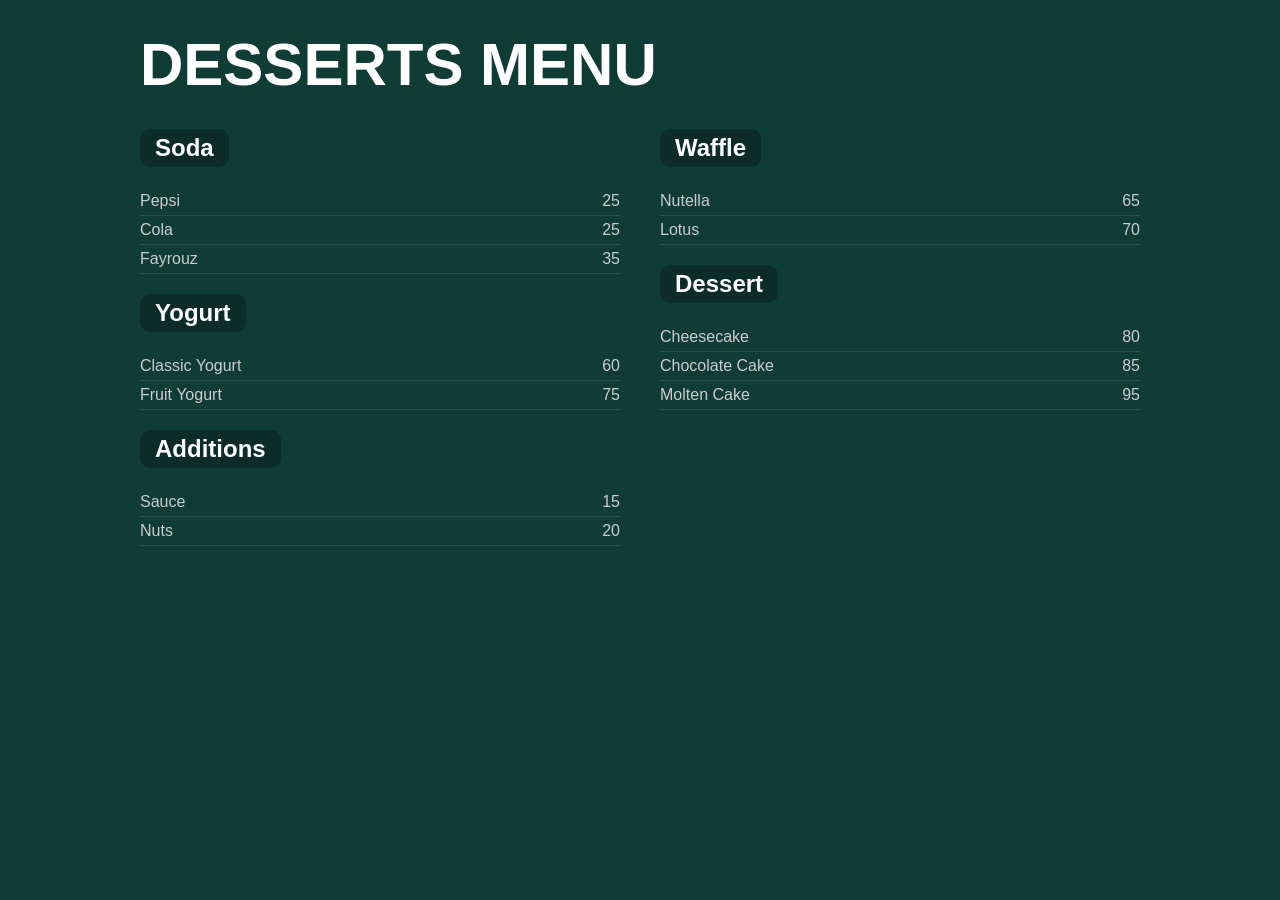
==== index.html @ 3be4da0e "Update index.html with dessert menu and styles" ====
<!DOCTYPE html>
<html lang="ar">
<head>
<meta charset="UTF-8">
<meta name="viewport" content="width=device-width, initial-scale=1.0">
<title>Dessert Menu</title>

<style>
body{
  margin:0;
  font-family: 'Segoe UI', sans-serif;
  background:#0f3d36;
  color:#fff;
}

.container{
  max-width:1000px;
  margin:auto;
  padding:20px;
}

h1{
  font-size:60px;
  margin:10px 0;
}

h2{
  background:#0b2c27;
  display:inline-block;
  padding:5px 15px;
  border-radius:10px;
  margin-top:20px;
}

.menu{
  display:flex;
  gap:40px;
}

.column{
  flex:1;
}

.item{
  display:flex;
  justify-content:space-between;
  padding:5px 0;
  border-bottom:1px solid rgba(255,255,255,0.1);
}

.item span{
  color:#ccc;
}

.price{
  color:#fff;
}

@media(max-width:768px){
  .menu{
    flex-direction:column;
  }

  h1{
    font-size:40px;
  }
}
</style>
</head>

<body>

<div class="container">

<h1>DESSERTS MENU</h1>

<div class="menu">

<!-- LEFT -->
<div class="column">

<h2>Soda</h2>
<div class="item"><span>Pepsi</span><span class="price">25</span></div>
<div class="item"><span>Cola</span><span class="price">25</span></div>
<div class="item"><span>Fayrouz</span><span class="price">35</span></div>

<h2>Yogurt</h2>
<div class="item"><span>Classic Yogurt</span><span class="price">60</span></div>
<div class="item"><span>Fruit Yogurt</span><span class="price">75</span></div>

<h2>Additions</h2>
<div class="item"><span>Sauce</span><span class="price">15</span></div>
<div class="item"><span>Nuts</span><span class="price">20</span></div>

</div>

<!-- RIGHT -->
<div class="column">

<h2>Waffle</h2>
<div class="item"><span>Nutella</span><span class="price">65</span></div>
<div class="item"><span>Lotus</span><span class="price">70</span></div>

<h2>Dessert</h2>
<div class="item"><span>Cheesecake</span><span class="price">80</span></div>
<div class="item"><span>Chocolate Cake</span><span class="price">85</span></div>
<div class="item"><span>Molten Cake</span><span class="price">95</span></div>

</div>

</div>

</div>

</body>
</html>
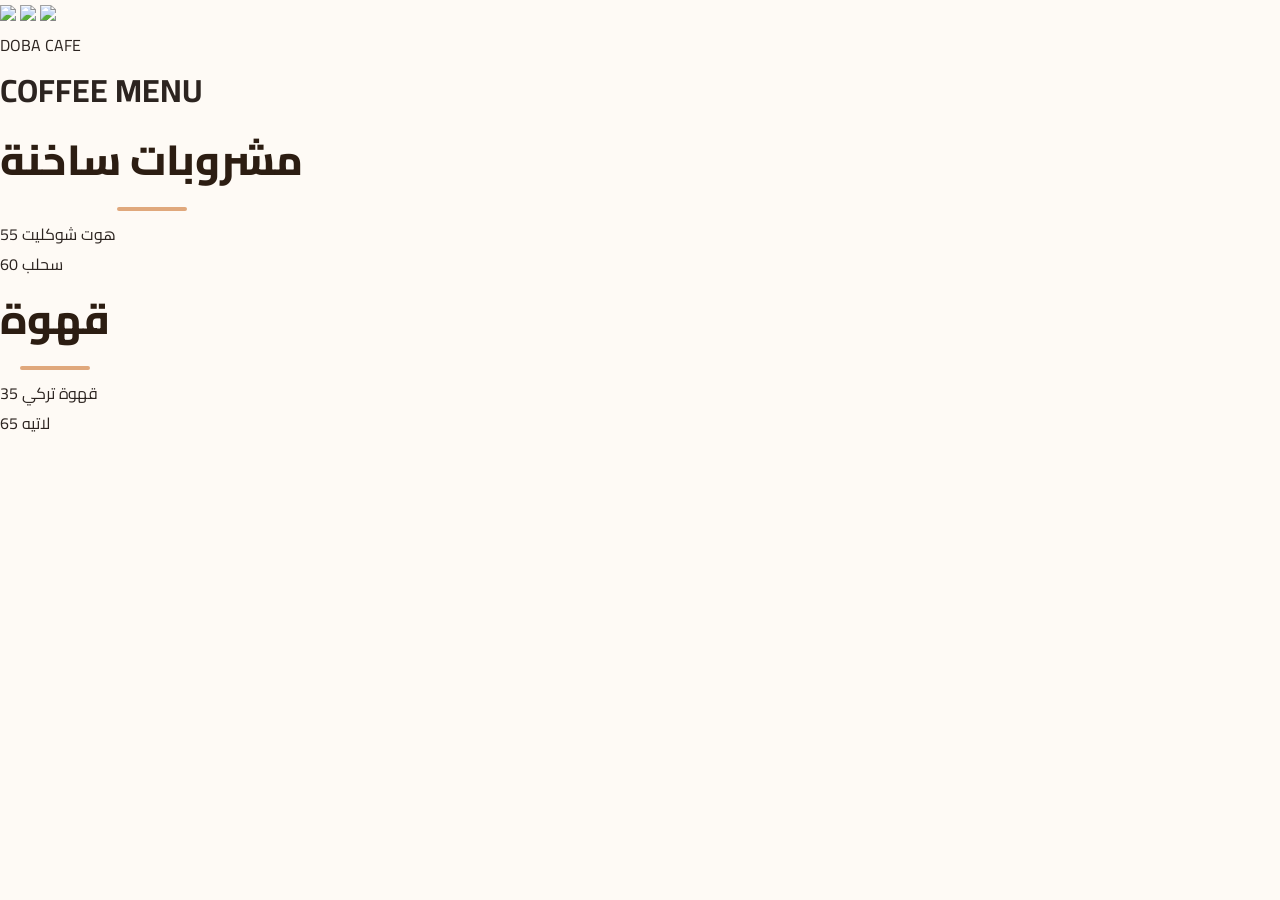
==== commit a4921ce4: "Update dessert menu to coffee menu Replaced the dessert menu with a coffee menu and updated styles." ====
--- a/index.html
+++ b/index.html
@@ -3,108 +3,53 @@
 <head>
 <meta charset="UTF-8">
 <meta name="viewport" content="width=device-width, initial-scale=1.0">
-<title>Dessert Menu</title>
-
-<style>
-body{
-  margin:0;
-  font-family: 'Segoe UI', sans-serif;
-  background:#0f3d36;
-  color:#fff;
-}
-
-.container{
-  max-width:1000px;
-  margin:auto;
-  padding:20px;
-}
-
-h1{
-  font-size:60px;
-  margin:10px 0;
-}
-
-h2{
-  background:#0b2c27;
-  display:inline-block;
-  padding:5px 15px;
-  border-radius:10px;
-  margin-top:20px;
-}
-
-.menu{
-  display:flex;
-  gap:40px;
-}
-
-.column{
-  flex:1;
-}
-
-.item{
-  display:flex;
-  justify-content:space-between;
-  padding:5px 0;
-  border-bottom:1px solid rgba(255,255,255,0.1);
-}
-
-.item span{
-  color:#ccc;
-}
-
-.price{
-  color:#fff;
-}
-
-@media(max-width:768px){
-  .menu{
-    flex-direction:column;
-  }
-
-  h1{
-    font-size:40px;
-  }
-}
-</style>
+<title>DOBA CAFE</title>
+<link rel="stylesheet" href="style.css">
+<link href="https://fonts.googleapis.com/css2?family=Cairo:wght@300;700&display=swap" rel="stylesheet">
 </head>
 
 <body>
 
 <div class="container">
 
-<h1>DESSERTS MENU</h1>
+<img src="assets/cup.svg" class="bg cup">
+<img src="assets/beans.svg" class="bg beans">
+<img src="assets/smoke.svg" class="bg smoke">
+
+<div class="title">
+<span>DOBA CAFE</span>
+<h1>COFFEE MENU</h1>
+</div>
 
 <div class="menu">
 
-<!-- LEFT -->
 <div class="column">
+<div class="section-title">مشروبات ساخنة</div>
 
-<h2>Soda</h2>
-<div class="item"><span>Pepsi</span><span class="price">25</span></div>
-<div class="item"><span>Cola</span><span class="price">25</span></div>
-<div class="item"><span>Fayrouz</span><span class="price">35</span></div>
+<div class="item">
+<span>هوت شوكليت</span>
+<span>55</span>
+</div>
 
-<h2>Yogurt</h2>
-<div class="item"><span>Classic Yogurt</span><span class="price">60</span></div>
-<div class="item"><span>Fruit Yogurt</span><span class="price">75</span></div>
-
-<h2>Additions</h2>
-<div class="item"><span>Sauce</span><span class="price">15</span></div>
-<div class="item"><span>Nuts</span><span class="price">20</span></div>
+<div class="item">
+<span>سحلب</span>
+<span>60</span>
+</div>
 
 </div>
 
-<!-- RIGHT -->
 <div class="column">
+<div class="section-title">قهوة</div>
 
-<h2>Waffle</h2>
-<div class="item"><span>Nutella</span><span class="price">65</span></div>
-<div class="item"><span>Lotus</span><span class="price">70</span></div>
+<div class="item">
+<span>قهوة تركي</span>
+<span>35</span>
+</div>
 
-<h2>Dessert</h2>
-<div class="item"><span>Cheesecake</span><span class="price">80</span></div>
-<div class="item"><span>Chocolate Cake</span><span class="price">85</span></div>
-<div class="item"><span>Molten Cake</span><span class="price">95</span></div>
+<div class="item">
+<span>لاتيه</span>
+<span>65</span>
+</div>
 
 </div>
 
@@ -112,5 +57,6 @@
 
 </div>
 
+<script src="script.js"></script>
 </body>
 </html>
--- a/style.css
+++ b/style.css
@@ -0,0 +1,293 @@
+* {
+    margin: 0;
+    padding: 0;
+    box-sizing: border-box;
+}
+
+body {
+    font-family: 'Cairo', sans-serif;
+    background-color: #fefaf5;
+    color: #2c2420;
+    scroll-behavior: smooth;
+}
+
+::-webkit-scrollbar {
+    width: 8px;
+}
+::-webkit-scrollbar-track {
+    background: #f1e6dc;
+}
+::-webkit-scrollbar-thumb {
+    background: #c7a17a;
+    border-radius: 10px;
+}
+
+.navbar {
+    display: flex;
+    justify-content: space-between;
+    align-items: center;
+    padding: 20px 5%;
+    background: rgba(255, 251, 245, 0.95);
+    backdrop-filter: blur(8px);
+    position: sticky;
+    top: 0;
+    z-index: 1000;
+    box-shadow: 0 4px 20px rgba(0,0,0,0.03);
+    border-bottom: 1px solid #f0e2d4;
+}
+
+.logo {
+    font-size: 28px;
+    font-weight: 800;
+    background: linear-gradient(135deg, #b87c4f, #e0a87c);
+    background-clip: text;
+    -webkit-background-clip: text;
+    color: transparent;
+}
+.logo span {
+    font-size: 32px;
+    color: #b87c4f;
+    background: none;
+}
+
+.nav-links {
+    display: flex;
+    gap: 30px;
+    list-style: none;
+}
+.nav-links a {
+    text-decoration: none;
+    font-weight: 600;
+    color: #3e2c21;
+    transition: 0.3s;
+    font-size: 18px;
+}
+.nav-links a:hover {
+    color: #b87c4f;
+    transform: translateY(-2px);
+}
+
+.menu-icon {
+    display: none;
+    font-size: 28px;
+    cursor: pointer;
+    color: #5c3f2b;
+}
+
+.btn {
+    display: inline-block;
+    background: #b87c4f;
+    color: white;
+    padding: 12px 32px;
+    border-radius: 40px;
+    text-decoration: none;
+    font-weight: 700;
+    transition: 0.3s;
+    border: none;
+    cursor: pointer;
+    box-shadow: 0 5px 12px rgba(184,124,79,0.3);
+}
+.btn:hover {
+    background: #9b623b;
+    transform: scale(1.02);
+}
+
+.hero {
+    min-height: 90vh;
+    background: linear-gradient(100deg, #fcf5ed 0%, #f9efdf 100%);
+    display: flex;
+    align-items: center;
+    justify-content: space-between;
+    flex-wrap: wrap;
+    padding: 40px 8%;
+    gap: 40px;
+}
+.hero-content {
+    flex: 1;
+    min-width: 280px;
+}
+.hero-content h1 {
+    font-size: 54px;
+    font-weight: 800;
+    line-height: 1.2;
+    background: linear-gradient(145deg, #4f2f1c, #b87c4f);
+    background-clip: text;
+    -webkit-background-clip: text;
+    color: transparent;
+}
+.hero-content p {
+    font-size: 20px;
+    margin: 20px 0;
+    color: #5f4a38;
+    font-weight: 400;
+}
+.hero-img {
+    flex: 1;
+    min-width: 280px;
+    text-align: center;
+}
+.hero-img img {
+    max-width: 100%;
+    border-radius: 48px;
+    box-shadow: 0 35px 50px -20px rgba(0,0,0,0.2);
+    transition: 0.4s;
+}
+.hero-img img:hover {
+    transform: scale(1.02);
+}
+
+.section {
+    padding: 90px 8%;
+    text-align: center;
+}
+.section-title {
+    font-size: 42px;
+    font-weight: 800;
+    margin-bottom: 20px;
+    color: #2c1d12;
+    position: relative;
+    display: inline-block;
+}
+.section-title:after {
+    content: '';
+    width: 70px;
+    height: 4px;
+    background: #e0a87c;
+    position: absolute;
+    bottom: -12px;
+    left: 50%;
+    transform: translateX(-50%);
+    border-radius: 4px;
+}
+.section-sub {
+    color: #8b694c;
+    max-width: 650px;
+    margin: 20px auto 50px;
+    font-size: 18px;
+}
+
+.gallery {
+    display: grid;
+    grid-template-columns: repeat(auto-fit, minmax(260px, 1fr));
+    gap: 25px;
+    margin-top: 30px;
+}
+.gallery-item {
+    border-radius: 32px;
+    overflow: hidden;
+    height: 280px;
+    box-shadow: 0 15px 25px rgba(0,0,0,0.1);
+    transition: 0.3s;
+}
+.gallery-item img {
+    width: 100%;
+    height: 100%;
+    object-fit: cover;
+    transition: 0.5s;
+}
+.gallery-item:hover img {
+    transform: scale(1.08);
+}
+
+.contact-flex {
+    display: flex;
+    flex-wrap: wrap;
+    gap: 50px;
+    justify-content: space-between;
+    background: #fff7f0;
+    border-radius: 60px;
+    padding: 50px;
+    margin-top: 30px;
+}
+.contact-info {
+    flex: 1;
+    text-align: right;
+}
+.contact-info i {
+    font-size: 26px;
+    color: #b87c4f;
+    margin-left: 15px;
+}
+.contact-info p {
+    margin: 25px 0;
+    font-size: 18px;
+    display: flex;
+    align-items: center;
+    justify-content: flex-end;
+}
+.contact-form {
+    flex: 1;
+}
+.contact-form input, .contact-form textarea {
+    width: 100%;
+    padding: 14px 20px;
+    margin-bottom: 18px;
+    border: 1px solid #e9dacf;
+    border-radius: 50px;
+    font-family: 'Cairo', sans-serif;
+    background: white;
+    transition: 0.2s;
+}
+.contact-form textarea {
+    border-radius: 28px;
+    resize: vertical;
+}
+.contact-form input:focus, .contact-form textarea:focus {
+    outline: none;
+    border-color: #b87c4f;
+    box-shadow: 0 0 0 3px rgba(184,124,79,0.2);
+}
+
+footer {
+    background: #1f160f;
+    color: #e4cfbc;
+    text-align: center;
+    padding: 35px;
+    margin-top: 40px;
+}
+.social-icons a {
+    color: #e4cfbc;
+    margin: 0 12px;
+    font-size: 26px;
+    transition: 0.2s;
+    display: inline-block;
+}
+.social-icons a:hover {
+    color: #e0a87c;
+    transform: translateY(-5px);
+}
+
+@media (max-width: 800px) {
+    .navbar {
+        padding: 15px 5%;
+    }
+    .nav-links {
+        position: fixed;
+        top: 70px;
+        right: -100%;
+        flex-direction: column;
+        background: #fffaf3;
+        width: 70%;
+        height: calc(100vh - 70px);
+        padding: 40px 30px;
+        transition: 0.3s;
+        box-shadow: -5px 0 20px rgba(0,0,0,0.08);
+        gap: 30px;
+        border-radius: 30px 0 0 30px;
+    }
+    .nav-links.active {
+        right: 0;
+    }
+    .menu-icon {
+        display: block;
+    }
+    .hero-content h1 {
+        font-size: 42px;
+    }
+    .section-title {
+        font-size: 34px;
+    }
+    .contact-flex {
+        padding: 30px;
+    }
+}
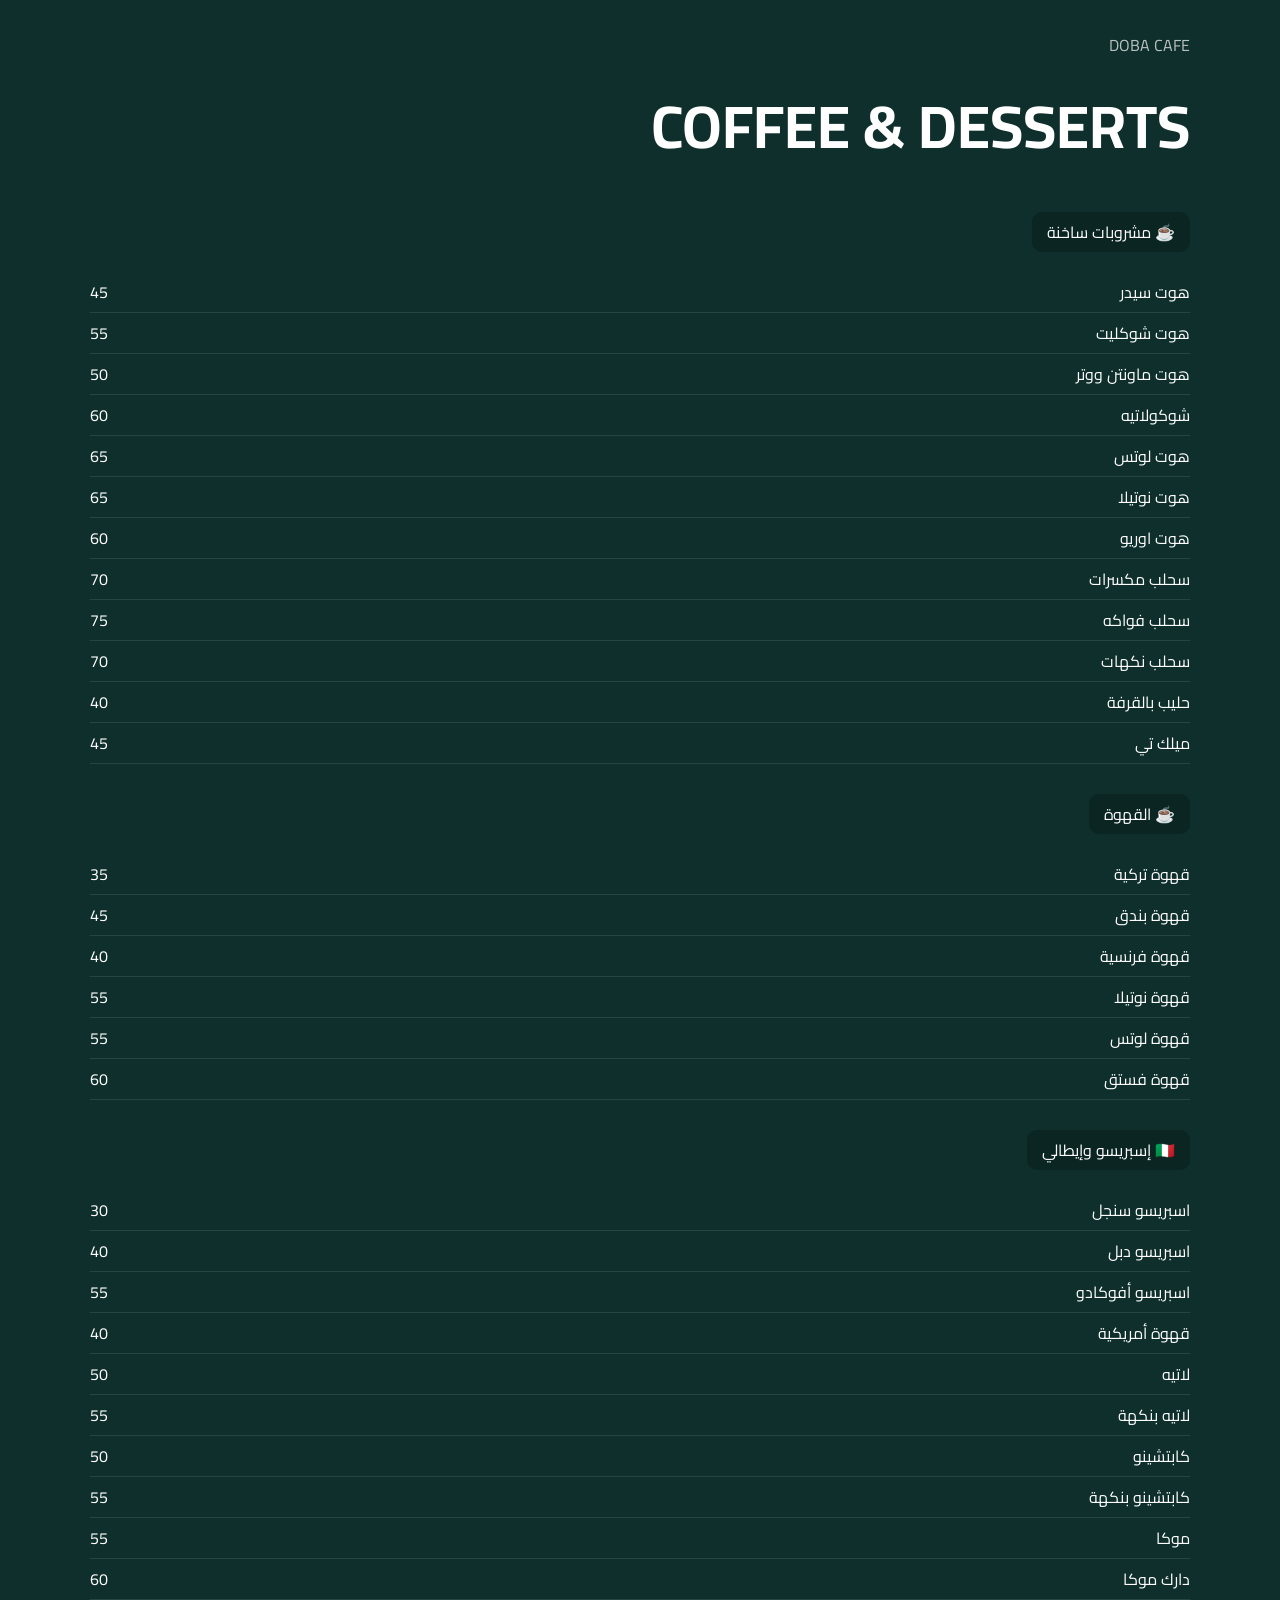
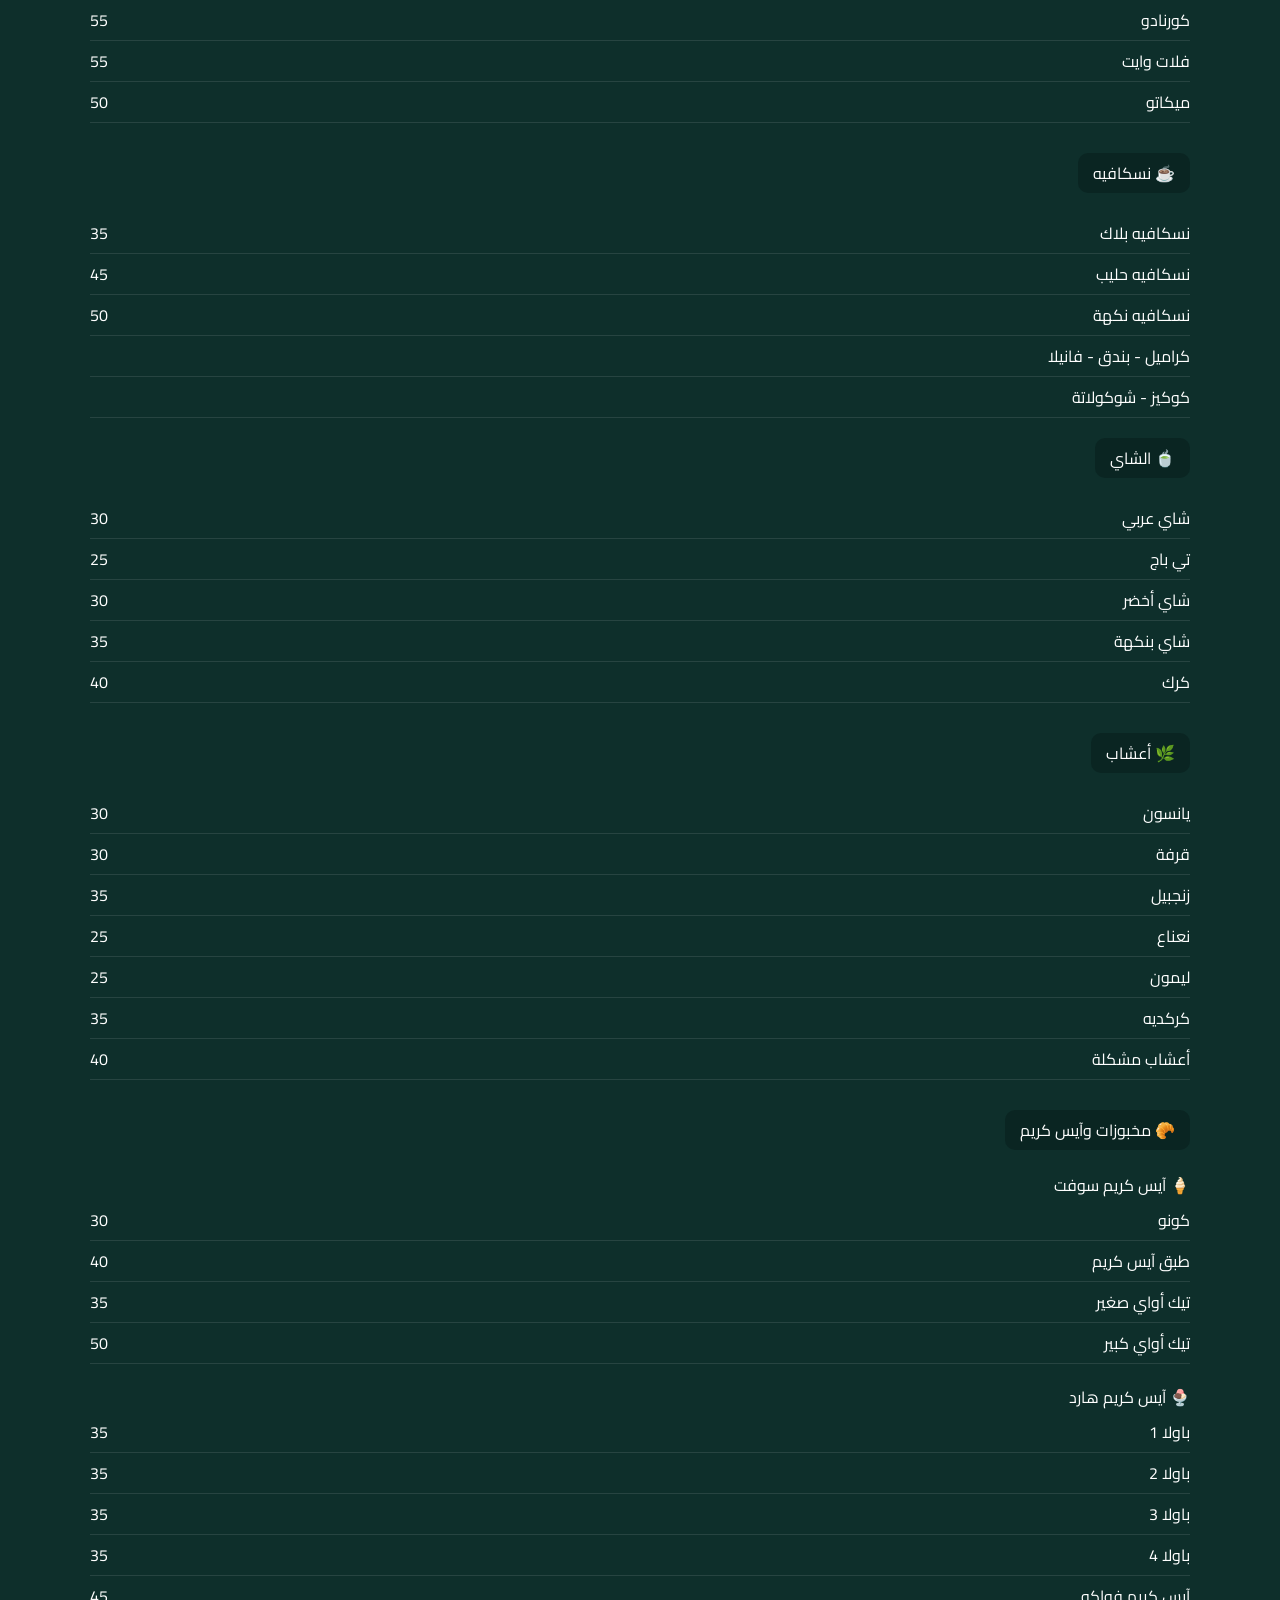
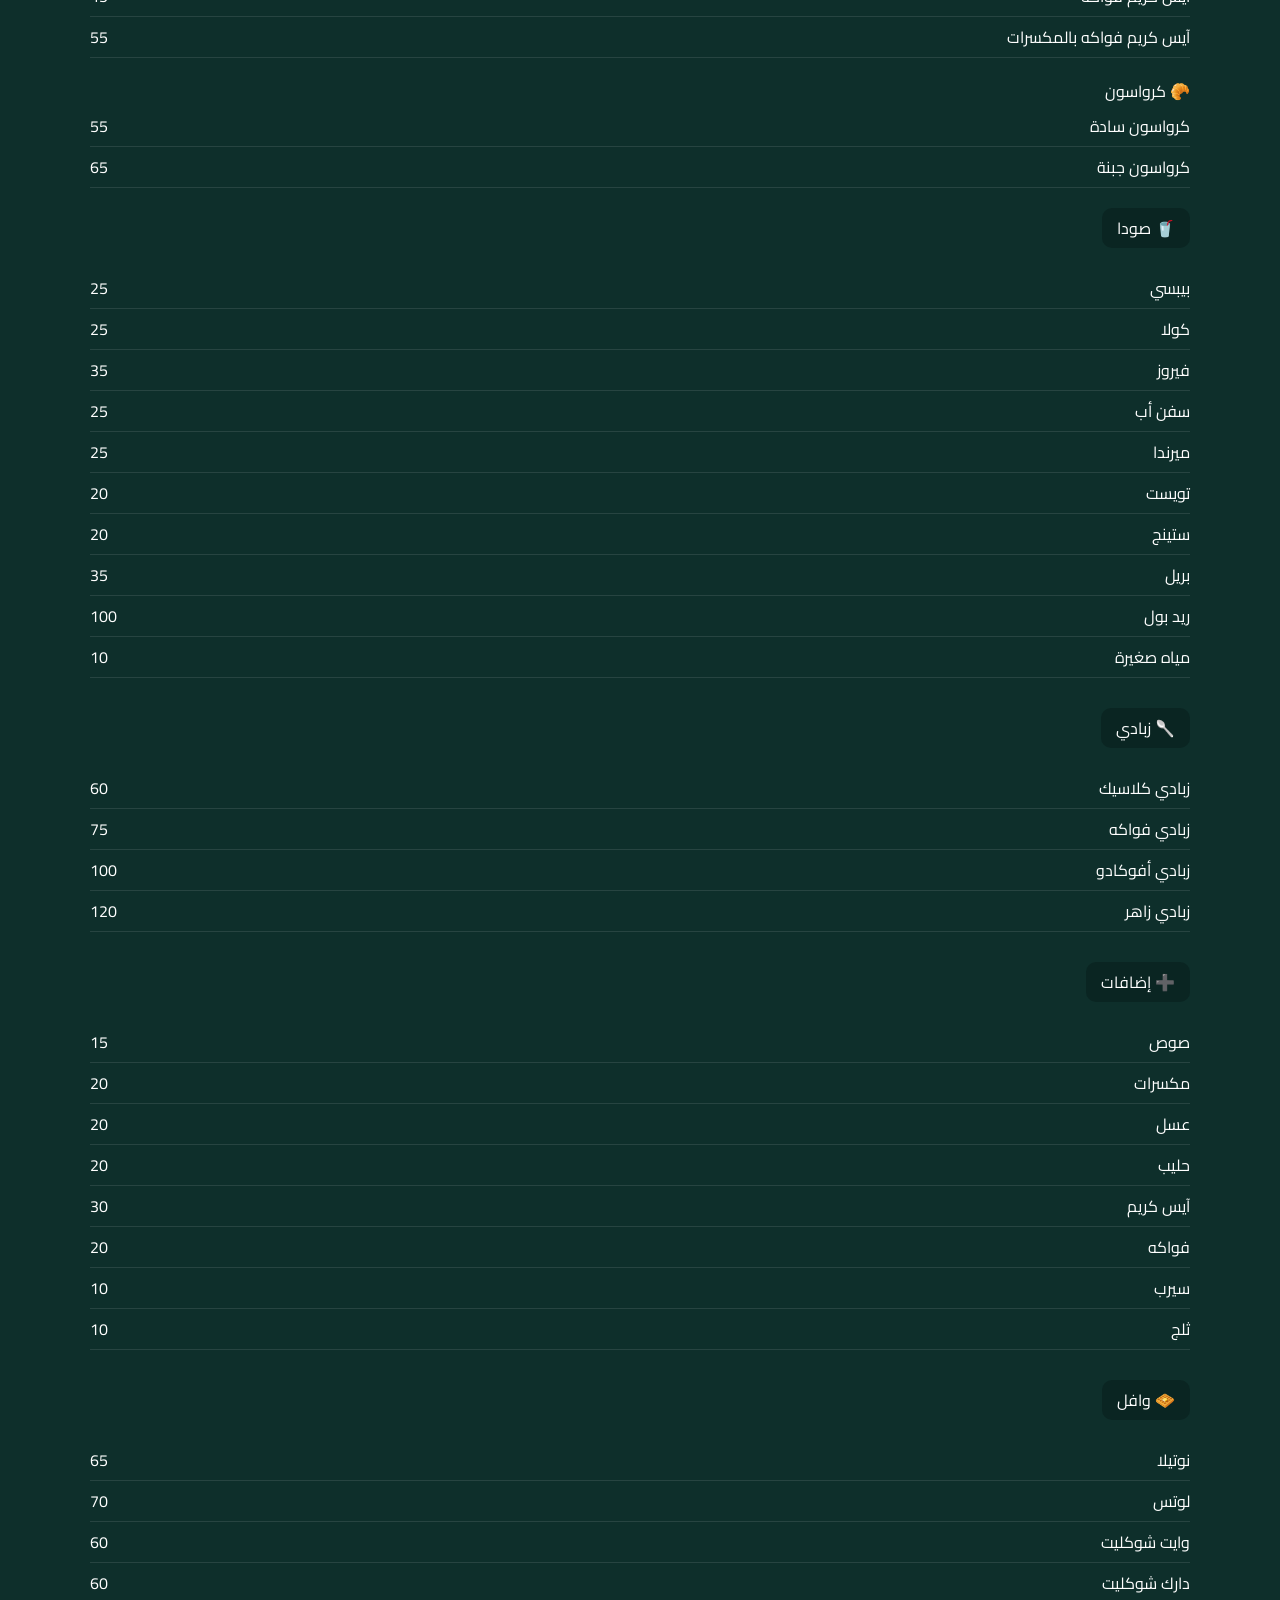
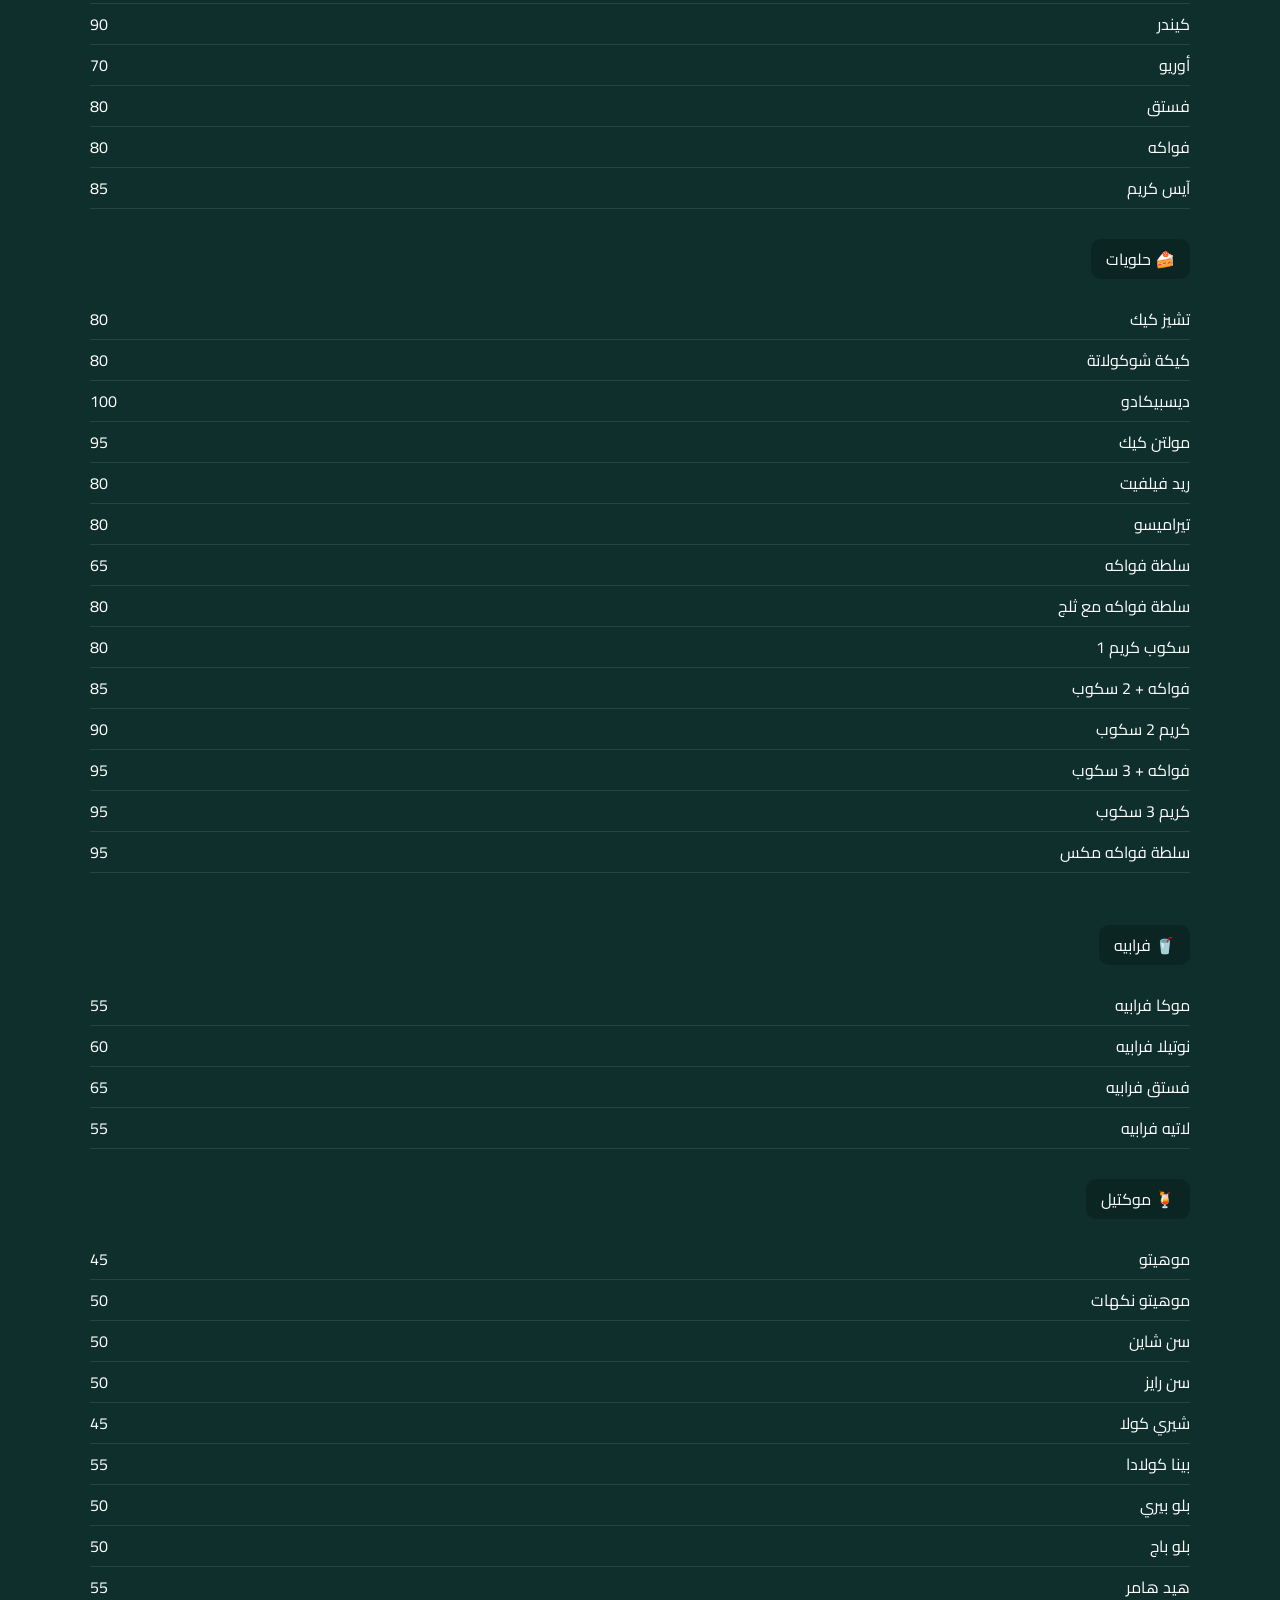
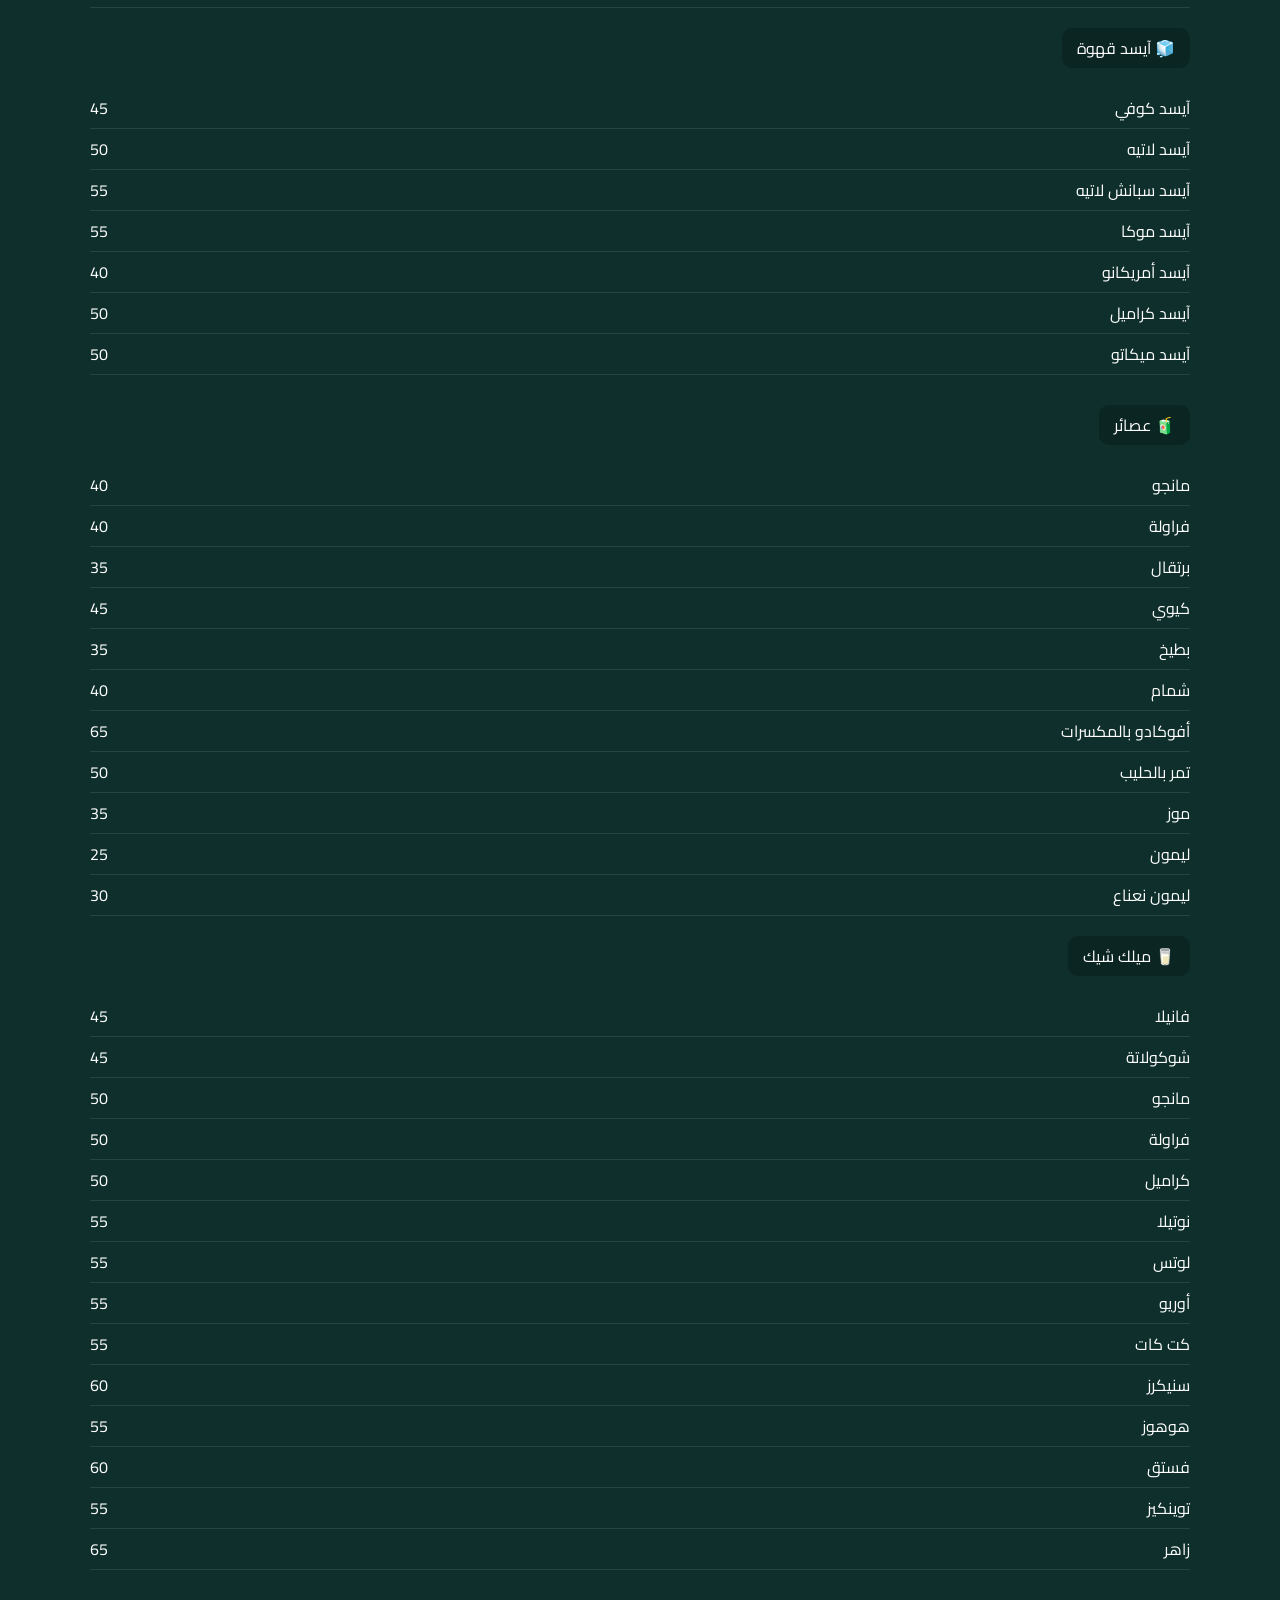
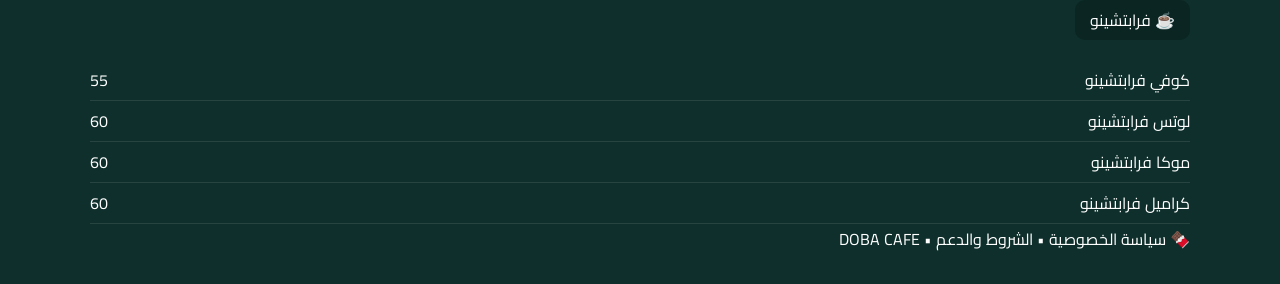
==== commit 8be07656: "Update index.html" ====
--- a/index.html
+++ b/index.html
@@ -1,62 +1,252 @@
 <!DOCTYPE html>
-<html lang="ar">
+<html lang="ar" dir="rtl">
 <head>
-<meta charset="UTF-8">
-<meta name="viewport" content="width=device-width, initial-scale=1.0">
-<title>DOBA CAFE</title>
-<link rel="stylesheet" href="style.css">
-<link href="https://fonts.googleapis.com/css2?family=Cairo:wght@300;700&display=swap" rel="stylesheet">
+  <meta charset="UTF-8">
+  <meta name="viewport" content="width=device-width, initial-scale=1.0">
+  <title>DOBA CAFE • المنيو الكامل</title>
+  <link rel="stylesheet" href="style.css">
+  <link href="https://fonts.googleapis.com/css2?family=Cairo:wght@300;400;600;700&display=swap" rel="stylesheet">
 </head>
-
 <body>
 
-<div class="container">
-
-<img src="assets/cup.svg" class="bg cup">
-<img src="assets/beans.svg" class="bg beans">
-<img src="assets/smoke.svg" class="bg smoke">
-
-<div class="title">
-<span>DOBA CAFE</span>
-<h1>COFFEE MENU</h1>
-</div>
-
-<div class="menu">
-
-<div class="column">
-<div class="section-title">مشروبات ساخنة</div>
-
-<div class="item">
-<span>هوت شوكليت</span>
-<span>55</span>
-</div>
-
-<div class="item">
-<span>سحلب</span>
-<span>60</span>
-</div>
-
-</div>
-
-<div class="column">
-<div class="section-title">قهوة</div>
-
-<div class="item">
-<span>قهوة تركي</span>
-<span>35</span>
-</div>
-
-<div class="item">
-<span>لاتيه</span>
-<span>65</span>
-</div>
-
-</div>
-
-</div>
-
-</div>
-
-<script src="script.js"></script>
+  <!-- رسومات الخلفية -->
+  <img src="assets/cup.svg" class="bg cup" alt="">
+  <img src="assets/beans.svg" class="bg beans" alt="">
+  <img src="assets/smoke.svg" class="bg smoke" alt="">
+
+  <div class="container">
+
+    <!-- العنوان الرئيسي -->
+    <div class="title">
+      <span>DOBA CAFE</span>
+      <h1>COFFEE & DESSERTS</h1>
+    </div>
+
+    <!-- شبكة المنيو 3 أعمدة -->
+    <div class="menu-grid">
+
+      <!-- العمود الأول: مشروبات ساخنة + قهوة + إسبريسو + نسكافيه -->
+      <div class="menu-col">
+        <div class="section-title">☕ مشروبات ساخنة</div>
+        <div class="item"><span>هوت سيدر</span><span>45</span></div>
+        <div class="item"><span>هوت شوكليت</span><span>55</span></div>
+        <div class="item"><span>هوت ماونتن ووتر</span><span>50</span></div>
+        <div class="item"><span>شوكولاتيه</span><span>60</span></div>
+        <div class="item"><span>هوت لوتس</span><span>65</span></div>
+        <div class="item"><span>هوت نوتيلا</span><span>65</span></div>
+        <div class="item"><span>هوت اوريو</span><span>60</span></div>
+        <div class="item"><span>سحلب مكسرات</span><span>70</span></div>
+        <div class="item"><span>سحلب فواكه</span><span>75</span></div>
+        <div class="item"><span>سحلب نكهات</span><span>70</span></div>
+        <div class="item"><span>حليب بالقرفة</span><span>40</span></div>
+        <div class="item"><span>ميلك تي</span><span>45</span></div>
+
+        <div class="section-title" style="margin-top: 30px;">☕ القهوة</div>
+        <div class="item"><span>قهوة تركية</span><span>35</span></div>
+        <div class="item"><span>قهوة بندق</span><span>45</span></div>
+        <div class="item"><span>قهوة فرنسية</span><span>40</span></div>
+        <div class="item"><span>قهوة نوتيلا</span><span>55</span></div>
+        <div class="item"><span>قهوة لوتس</span><span>55</span></div>
+        <div class="item"><span>قهوة فستق</span><span>60</span></div>
+
+        <div class="section-title" style="margin-top: 30px;">🇮🇹 إسبريسو وإيطالي</div>
+        <div class="item"><span>اسبريسو سنجل</span><span>30</span></div>
+        <div class="item"><span>اسبريسو دبل</span><span>40</span></div>
+        <div class="item"><span>اسبريسو أفوكادو</span><span>55</span></div>
+        <div class="item"><span>قهوة أمريكية</span><span>40</span></div>
+        <div class="item"><span>لاتيه</span><span>50</span></div>
+        <div class="item"><span>لاتيه بنكهة</span><span>55</span></div>
+        <div class="item"><span>كابتشينو</span><span>50</span></div>
+        <div class="item"><span>كابتشينو بنكهة</span><span>55</span></div>
+        <div class="item"><span>موكا</span><span>55</span></div>
+        <div class="item"><span>دارك موكا</span><span>60</span></div>
+        <div class="item"><span>كورنادو</span><span>55</span></div>
+        <div class="item"><span>فلات وايت</span><span>55</span></div>
+        <div class="item"><span>ميكاتو</span><span>50</span></div>
+
+        <div class="section-title" style="margin-top: 30px;">☕ نسكافيه</div>
+        <div class="item"><span>نسكافيه بلاك</span><span>35</span></div>
+        <div class="item"><span>نسكافيه حليب</span><span>45</span></div>
+        <div class="item"><span>نسكافيه نكهة</span><span>50</span></div>
+        <div class="item flavor-note"><span>كراميل - بندق - فانيلا</span></div>
+        <div class="item flavor-note"><span>كوكيز - شوكولاتة</span></div>
+      </div>
+
+      <!-- العمود الثاني: شاي + أعشاب + مخبوزات + آيس كريم -->
+      <div class="menu-col">
+        <div class="section-title">🍵 الشاي</div>
+        <div class="item"><span>شاي عربي</span><span>30</span></div>
+        <div class="item"><span>تي باج</span><span>25</span></div>
+        <div class="item"><span>شاي أخضر</span><span>30</span></div>
+        <div class="item"><span>شاي بنكهة</span><span>35</span></div>
+        <div class="item"><span>كرك</span><span>40</span></div>
+
+        <div class="section-title" style="margin-top: 30px;">🌿 أعشاب</div>
+        <div class="item"><span>يانسون</span><span>30</span></div>
+        <div class="item"><span>قرفة</span><span>30</span></div>
+        <div class="item"><span>زنجبيل</span><span>35</span></div>
+        <div class="item"><span>نعناع</span><span>25</span></div>
+        <div class="item"><span>ليمون</span><span>25</span></div>
+        <div class="item"><span>كركديه</span><span>35</span></div>
+        <div class="item"><span>أعشاب مشكلة</span><span>40</span></div>
+
+        <div class="section-title" style="margin-top: 30px;">🥐 مخبوزات وآيس كريم</div>
+        <div class="sub-title">🍦 آيس كريم سوفت</div>
+        <div class="item"><span>كونو</span><span>30</span></div>
+        <div class="item"><span>طبق آيس كريم</span><span>40</span></div>
+        <div class="item"><span>تيك أواي صغير</span><span>35</span></div>
+        <div class="item"><span>تيك أواي كبير</span><span>50</span></div>
+
+        <div class="sub-title" style="margin-top: 18px;">🍨 آيس كريم هارد</div>
+        <div class="item"><span>باولا 1</span><span>35</span></div>
+        <div class="item"><span>باولا 2</span><span>35</span></div>
+        <div class="item"><span>باولا 3</span><span>35</span></div>
+        <div class="item"><span>باولا 4</span><span>35</span></div>
+        <div class="item"><span>آيس كريم فواكه</span><span>45</span></div>
+        <div class="item"><span>آيس كريم فواكه بالمكسرات</span><span>55</span></div>
+
+        <div class="sub-title" style="margin-top: 18px;">🥐 كرواسون</div>
+        <div class="item"><span>كرواسون سادة</span><span>55</span></div>
+        <div class="item"><span>كرواسون جبنة</span><span>65</span></div>
+      </div>
+
+      <!-- العمود الثالث: حلويات + وافل + صودا + زبادي + إضافات -->
+      <div class="menu-col">
+        <div class="section-title">🥤 صودا</div>
+        <div class="item"><span>بيبسي</span><span>25</span></div>
+        <div class="item"><span>كولا</span><span>25</span></div>
+        <div class="item"><span>فيروز</span><span>35</span></div>
+        <div class="item"><span>سفن أب</span><span>25</span></div>
+        <div class="item"><span>ميرندا</span><span>25</span></div>
+        <div class="item"><span>تويست</span><span>20</span></div>
+        <div class="item"><span>ستينج</span><span>20</span></div>
+        <div class="item"><span>بريل</span><span>35</span></div>
+        <div class="item"><span>ريد بول</span><span>100</span></div>
+        <div class="item"><span>مياه صغيرة</span><span>10</span></div>
+
+        <div class="section-title" style="margin-top: 30px;">🥄 زبادي</div>
+        <div class="item"><span>زبادي كلاسيك</span><span>60</span></div>
+        <div class="item"><span>زبادي فواكه</span><span>75</span></div>
+        <div class="item"><span>زبادي أفوكادو</span><span>100</span></div>
+        <div class="item"><span>زبادي زاهر</span><span>120</span></div>
+
+        <div class="section-title" style="margin-top: 30px;">➕ إضافات</div>
+        <div class="item"><span>صوص</span><span>15</span></div>
+        <div class="item"><span>مكسرات</span><span>20</span></div>
+        <div class="item"><span>عسل</span><span>20</span></div>
+        <div class="item"><span>حليب</span><span>20</span></div>
+        <div class="item"><span>آيس كريم</span><span>30</span></div>
+        <div class="item"><span>فواكه</span><span>20</span></div>
+        <div class="item"><span>سيرب</span><span>10</span></div>
+        <div class="item"><span>ثلج</span><span>10</span></div>
+
+        <div class="section-title" style="margin-top: 30px;">🧇 وافل</div>
+        <div class="item"><span>نوتيلا</span><span>65</span></div>
+        <div class="item"><span>لوتس</span><span>70</span></div>
+        <div class="item"><span>وايت شوكليت</span><span>60</span></div>
+        <div class="item"><span>دارك شوكليت</span><span>60</span></div>
+        <div class="item"><span>كيندر</span><span>90</span></div>
+        <div class="item"><span>أوريو</span><span>70</span></div>
+        <div class="item"><span>فستق</span><span>80</span></div>
+        <div class="item"><span>فواكه</span><span>80</span></div>
+        <div class="item"><span>آيس كريم</span><span>85</span></div>
+
+        <div class="section-title" style="margin-top: 30px;">🍰 حلويات</div>
+        <div class="item"><span>تشيز كيك</span><span>80</span></div>
+        <div class="item"><span>كيكة شوكولاتة</span><span>80</span></div>
+        <div class="item"><span>ديسبيكادو</span><span>100</span></div>
+        <div class="item"><span>مولتن كيك</span><span>95</span></div>
+        <div class="item"><span>ريد فيلفيت</span><span>80</span></div>
+        <div class="item"><span>تيراميسو</span><span>80</span></div>
+        <div class="item"><span>سلطة فواكه</span><span>65</span></div>
+        <div class="item"><span>سلطة فواكه مع ثلج</span><span>80</span></div>
+        <div class="item"><span>سكوب كريم 1</span><span>80</span></div>
+        <div class="item"><span>فواكه + 2 سكوب</span><span>85</span></div>
+        <div class="item"><span>كريم 2 سكوب</span><span>90</span></div>
+        <div class="item"><span>فواكه + 3 سكوب</span><span>95</span></div>
+        <div class="item"><span>كريم 3 سكوب</span><span>95</span></div>
+        <div class="item"><span>سلطة فواكه مكس</span><span>95</span></div>
+      </div>
+
+      <!-- صف إضافي لقائمة الفرابيه والعصائر والميلك شيك (عرض 3 أعمدة في شبكة جديدة) -->
+    </div>
+
+    <!-- القسم الثاني: فرابيه، موكتيل، آيسد، عصائر، ميلك شيك -->
+    <div class="menu-grid" style="margin-top: 32px;">
+      <div class="menu-col">
+        <div class="section-title">🥤 فرابيه</div>
+        <div class="item"><span>موكا فرابيه</span><span>55</span></div>
+        <div class="item"><span>نوتيلا فرابيه</span><span>60</span></div>
+        <div class="item"><span>فستق فرابيه</span><span>65</span></div>
+        <div class="item"><span>لاتيه فرابيه</span><span>55</span></div>
+
+        <div class="section-title" style="margin-top: 30px;">🍹 موكتيل</div>
+        <div class="item"><span>موهيتو</span><span>45</span></div>
+        <div class="item"><span>موهيتو نكهات</span><span>50</span></div>
+        <div class="item"><span>سن شاين</span><span>50</span></div>
+        <div class="item"><span>سن رايز</span><span>50</span></div>
+        <div class="item"><span>شيري كولا</span><span>45</span></div>
+        <div class="item"><span>بينا كولادا</span><span>55</span></div>
+        <div class="item"><span>بلو بيري</span><span>50</span></div>
+        <div class="item"><span>بلو باج</span><span>50</span></div>
+        <div class="item"><span>هيد هامر</span><span>55</span></div>
+      </div>
+
+      <div class="menu-col">
+        <div class="section-title">🧊 آيسد قهوة</div>
+        <div class="item"><span>آيسد كوفي</span><span>45</span></div>
+        <div class="item"><span>آيسد لاتيه</span><span>50</span></div>
+        <div class="item"><span>آيسد سبانش لاتيه</span><span>55</span></div>
+        <div class="item"><span>آيسد موكا</span><span>55</span></div>
+        <div class="item"><span>آيسد أمريكانو</span><span>40</span></div>
+        <div class="item"><span>آيسد كراميل</span><span>50</span></div>
+        <div class="item"><span>آيسد ميكاتو</span><span>50</span></div>
+
+        <div class="section-title" style="margin-top: 30px;">🧃 عصائر</div>
+        <div class="item"><span>مانجو</span><span>40</span></div>
+        <div class="item"><span>فراولة</span><span>40</span></div>
+        <div class="item"><span>برتقال</span><span>35</span></div>
+        <div class="item"><span>كيوي</span><span>45</span></div>
+        <div class="item"><span>بطيخ</span><span>35</span></div>
+        <div class="item"><span>شمام</span><span>40</span></div>
+        <div class="item"><span>أفوكادو بالمكسرات</span><span>65</span></div>
+        <div class="item"><span>تمر بالحليب</span><span>50</span></div>
+        <div class="item"><span>موز</span><span>35</span></div>
+        <div class="item"><span>ليمون</span><span>25</span></div>
+        <div class="item"><span>ليمون نعناع</span><span>30</span></div>
+      </div>
+
+      <div class="menu-col">
+        <div class="section-title">🥛 ميلك شيك</div>
+        <div class="item"><span>فانيلا</span><span>45</span></div>
+        <div class="item"><span>شوكولاتة</span><span>45</span></div>
+        <div class="item"><span>مانجو</span><span>50</span></div>
+        <div class="item"><span>فراولة</span><span>50</span></div>
+        <div class="item"><span>كراميل</span><span>50</span></div>
+        <div class="item"><span>نوتيلا</span><span>55</span></div>
+        <div class="item"><span>لوتس</span><span>55</span></div>
+        <div class="item"><span>أوريو</span><span>55</span></div>
+        <div class="item"><span>كت كات</span><span>55</span></div>
+        <div class="item"><span>سنيكرز</span><span>60</span></div>
+        <div class="item"><span>هوهوز</span><span>55</span></div>
+        <div class="item"><span>فستق</span><span>60</span></div>
+        <div class="item"><span>توينكيز</span><span>55</span></div>
+        <div class="item"><span>زاهر</span><span>65</span></div>
+
+        <div class="section-title" style="margin-top: 30px;">☕ فرابتشينو</div>
+        <div class="item"><span>كوفي فرابتشينو</span><span>55</span></div>
+        <div class="item"><span>لوتس فرابتشينو</span><span>60</span></div>
+        <div class="item"><span>موكا فرابتشينو</span><span>60</span></div>
+        <div class="item"><span>كراميل فرابتشينو</span><span>60</span></div>
+      </div>
+    </div>
+
+    <!-- تذييل بسيط (مثل الصور) -->
+    <div class="footer-note">
+      <span>🍫 سياسة الخصوصية  •  الشروط والدعم  •  DOBA CAFE</span>
+    </div>
+  </div>
+
+  <script src="script.js"></script>
 </body>
 </html>
--- a/style.css
+++ b/style.css
@@ -1,293 +1,79 @@
-* {
-    margin: 0;
-    padding: 0;
-    box-sizing: border-box;
+body{
+  margin:0;
+  font-family:'Cairo', sans-serif;
+  background:#0e2f2b;
+  color:#fff;
 }
 
-body {
-    font-family: 'Cairo', sans-serif;
-    background-color: #fefaf5;
-    color: #2c2420;
-    scroll-behavior: smooth;
+.container{
+  max-width:1100px;
+  margin:auto;
+  padding:30px;
+  position:relative;
 }
 
-::-webkit-scrollbar {
-    width: 8px;
-}
-::-webkit-scrollbar-track {
-    background: #f1e6dc;
-}
-::-webkit-scrollbar-thumb {
-    background: #c7a17a;
-    border-radius: 10px;
+.bg{
+  position:absolute;
+  opacity:0.1;
 }
 
-.navbar {
-    display: flex;
-    justify-content: space-between;
-    align-items: center;
-    padding: 20px 5%;
-    background: rgba(255, 251, 245, 0.95);
-    backdrop-filter: blur(8px);
-    position: sticky;
-    top: 0;
-    z-index: 1000;
-    box-shadow: 0 4px 20px rgba(0,0,0,0.03);
-    border-bottom: 1px solid #f0e2d4;
+.cup{
+  right:50px;
+  top:50px;
+  width:120px;
 }
 
-.logo {
-    font-size: 28px;
-    font-weight: 800;
-    background: linear-gradient(135deg, #b87c4f, #e0a87c);
-    background-clip: text;
-    -webkit-background-clip: text;
-    color: transparent;
-}
-.logo span {
-    font-size: 32px;
-    color: #b87c4f;
-    background: none;
+.beans{
+  right:0;
+  top:0;
+  width:150px;
 }
 
-.nav-links {
-    display: flex;
-    gap: 30px;
-    list-style: none;
-}
-.nav-links a {
-    text-decoration: none;
-    font-weight: 600;
-    color: #3e2c21;
-    transition: 0.3s;
-    font-size: 18px;
-}
-.nav-links a:hover {
-    color: #b87c4f;
-    transform: translateY(-2px);
+.smoke{
+  left:0;
+  top:40px;
+  width:80px;
 }
 
-.menu-icon {
-    display: none;
-    font-size: 28px;
-    cursor: pointer;
-    color: #5c3f2b;
+.title span{
+  opacity:0.7;
 }
 
-.btn {
-    display: inline-block;
-    background: #b87c4f;
-    color: white;
-    padding: 12px 32px;
-    border-radius: 40px;
-    text-decoration: none;
-    font-weight: 700;
-    transition: 0.3s;
-    border: none;
-    cursor: pointer;
-    box-shadow: 0 5px 12px rgba(184,124,79,0.3);
-}
-.btn:hover {
-    background: #9b623b;
-    transform: scale(1.02);
+.title h1{
+  font-size:60px;
+  margin:10px 0;
 }
 
-.hero {
-    min-height: 90vh;
-    background: linear-gradient(100deg, #fcf5ed 0%, #f9efdf 100%);
-    display: flex;
-    align-items: center;
-    justify-content: space-between;
-    flex-wrap: wrap;
-    padding: 40px 8%;
-    gap: 40px;
-}
-.hero-content {
-    flex: 1;
-    min-width: 280px;
-}
-.hero-content h1 {
-    font-size: 54px;
-    font-weight: 800;
-    line-height: 1.2;
-    background: linear-gradient(145deg, #4f2f1c, #b87c4f);
-    background-clip: text;
-    -webkit-background-clip: text;
-    color: transparent;
-}
-.hero-content p {
-    font-size: 20px;
-    margin: 20px 0;
-    color: #5f4a38;
-    font-weight: 400;
-}
-.hero-img {
-    flex: 1;
-    min-width: 280px;
-    text-align: center;
-}
-.hero-img img {
-    max-width: 100%;
-    border-radius: 48px;
-    box-shadow: 0 35px 50px -20px rgba(0,0,0,0.2);
-    transition: 0.4s;
-}
-.hero-img img:hover {
-    transform: scale(1.02);
+.menu{
+  display:flex;
+  gap:40px;
 }
 
-.section {
-    padding: 90px 8%;
-    text-align: center;
-}
-.section-title {
-    font-size: 42px;
-    font-weight: 800;
-    margin-bottom: 20px;
-    color: #2c1d12;
-    position: relative;
-    display: inline-block;
-}
-.section-title:after {
-    content: '';
-    width: 70px;
-    height: 4px;
-    background: #e0a87c;
-    position: absolute;
-    bottom: -12px;
-    left: 50%;
-    transform: translateX(-50%);
-    border-radius: 4px;
-}
-.section-sub {
-    color: #8b694c;
-    max-width: 650px;
-    margin: 20px auto 50px;
-    font-size: 18px;
+.column{
+  flex:1;
 }
 
-.gallery {
-    display: grid;
-    grid-template-columns: repeat(auto-fit, minmax(260px, 1fr));
-    gap: 25px;
-    margin-top: 30px;
-}
-.gallery-item {
-    border-radius: 32px;
-    overflow: hidden;
-    height: 280px;
-    box-shadow: 0 15px 25px rgba(0,0,0,0.1);
-    transition: 0.3s;
-}
-.gallery-item img {
-    width: 100%;
-    height: 100%;
-    object-fit: cover;
-    transition: 0.5s;
-}
-.gallery-item:hover img {
-    transform: scale(1.08);
+.section-title{
+  background:#0a2522;
+  display:inline-block;
+  padding:5px 15px;
+  border-radius:10px;
+  margin:20px 0;
 }
 
-.contact-flex {
-    display: flex;
-    flex-wrap: wrap;
-    gap: 50px;
-    justify-content: space-between;
-    background: #fff7f0;
-    border-radius: 60px;
-    padding: 50px;
-    margin-top: 30px;
-}
-.contact-info {
-    flex: 1;
-    text-align: right;
-}
-.contact-info i {
-    font-size: 26px;
-    color: #b87c4f;
-    margin-left: 15px;
-}
-.contact-info p {
-    margin: 25px 0;
-    font-size: 18px;
-    display: flex;
-    align-items: center;
-    justify-content: flex-end;
-}
-.contact-form {
-    flex: 1;
-}
-.contact-form input, .contact-form textarea {
-    width: 100%;
-    padding: 14px 20px;
-    margin-bottom: 18px;
-    border: 1px solid #e9dacf;
-    border-radius: 50px;
-    font-family: 'Cairo', sans-serif;
-    background: white;
-    transition: 0.2s;
-}
-.contact-form textarea {
-    border-radius: 28px;
-    resize: vertical;
-}
-.contact-form input:focus, .contact-form textarea:focus {
-    outline: none;
-    border-color: #b87c4f;
-    box-shadow: 0 0 0 3px rgba(184,124,79,0.2);
+.item{
+  display:flex;
+  justify-content:space-between;
+  border-bottom:1px solid rgba(255,255,255,0.1);
+  padding:5px 0;
 }
 
-footer {
-    background: #1f160f;
-    color: #e4cfbc;
-    text-align: center;
-    padding: 35px;
-    margin-top: 40px;
+@media(max-width:768px){
+  .menu{
+    flex-direction:column;
+  }
+
+  .title h1{
+    font-size:40px;
+  }
 }
-.social-icons a {
-    color: #e4cfbc;
-    margin: 0 12px;
-    font-size: 26px;
-    transition: 0.2s;
-    display: inline-block;
-}
-.social-icons a:hover {
-    color: #e0a87c;
-    transform: translateY(-5px);
-}
-
-@media (max-width: 800px) {
-    .navbar {
-        padding: 15px 5%;
-    }
-    .nav-links {
-        position: fixed;
-        top: 70px;
-        right: -100%;
-        flex-direction: column;
-        background: #fffaf3;
-        width: 70%;
-        height: calc(100vh - 70px);
-        padding: 40px 30px;
-        transition: 0.3s;
-        box-shadow: -5px 0 20px rgba(0,0,0,0.08);
-        gap: 30px;
-        border-radius: 30px 0 0 30px;
-    }
-    .nav-links.active {
-        right: 0;
-    }
-    .menu-icon {
-        display: block;
-    }
-    .hero-content h1 {
-        font-size: 42px;
-    }
-    .section-title {
-        font-size: 34px;
-    }
-    .contact-flex {
-        padding: 30px;
-    }
-}
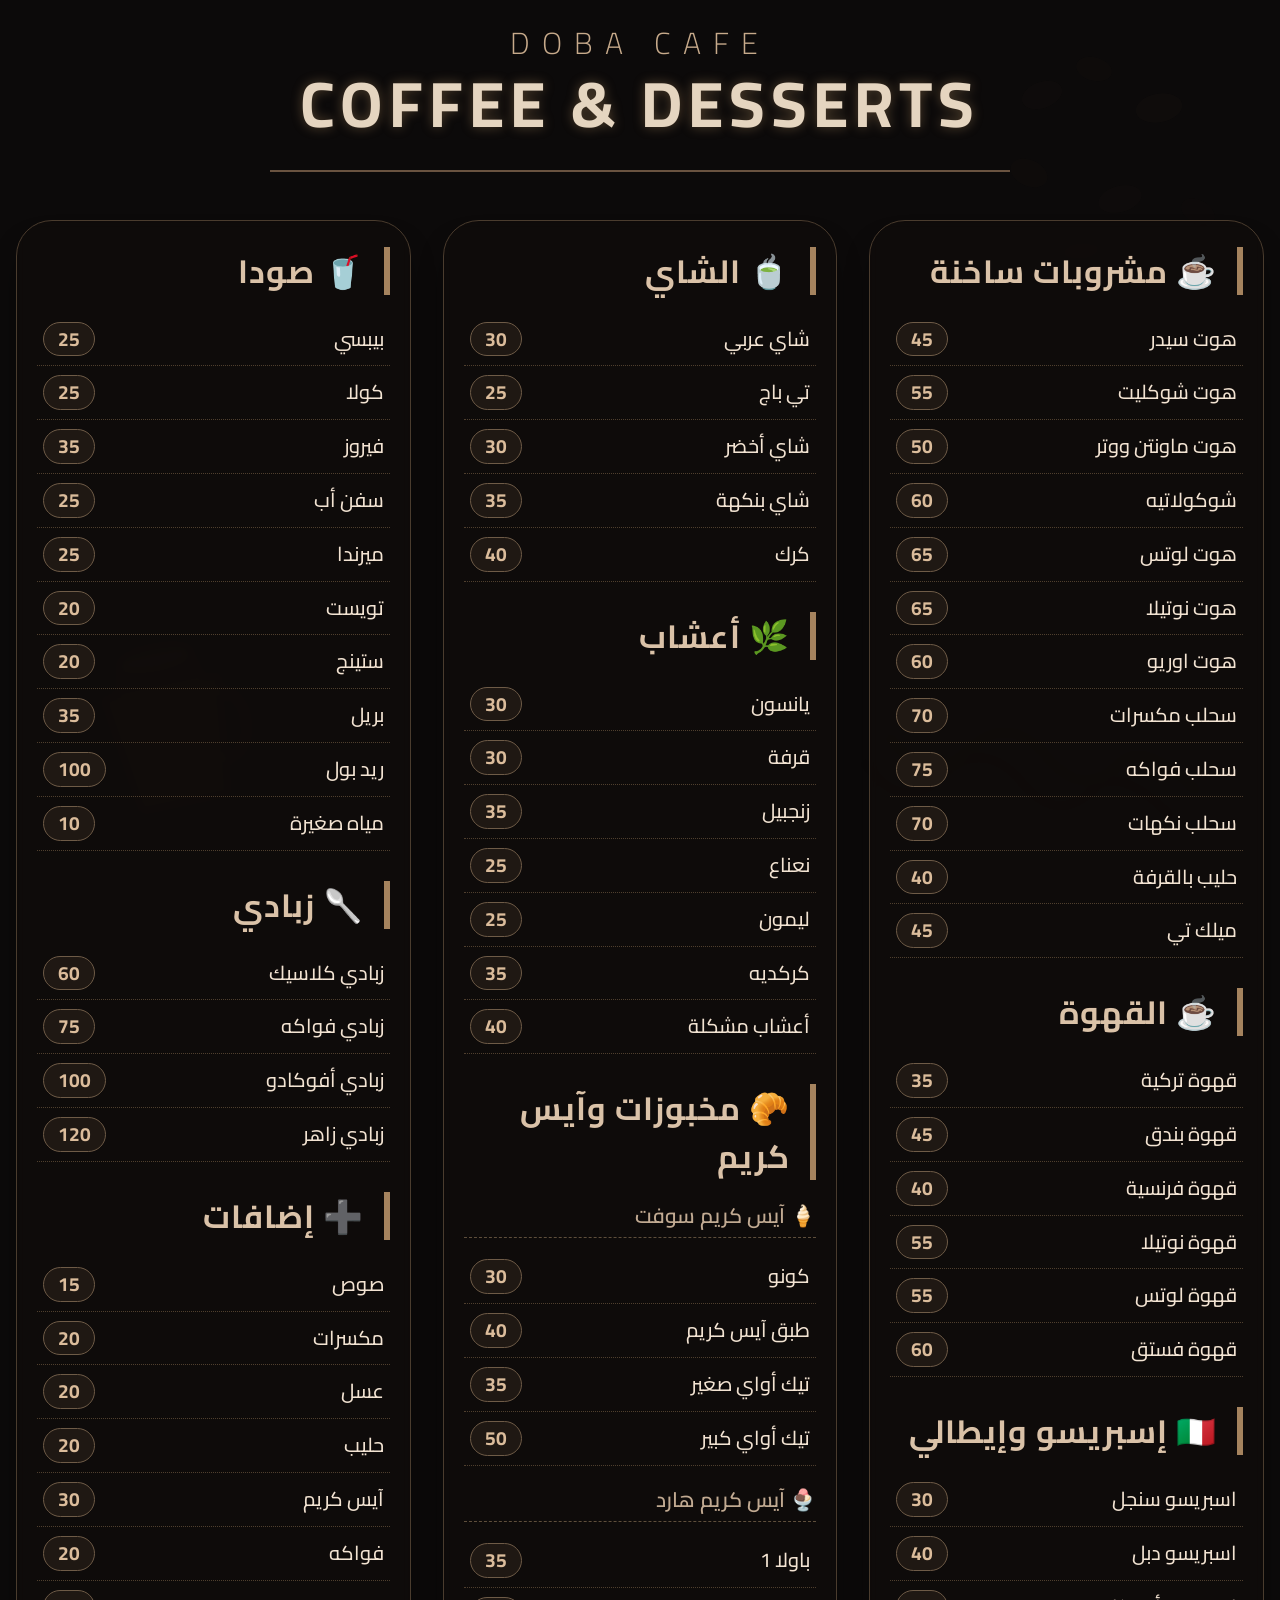
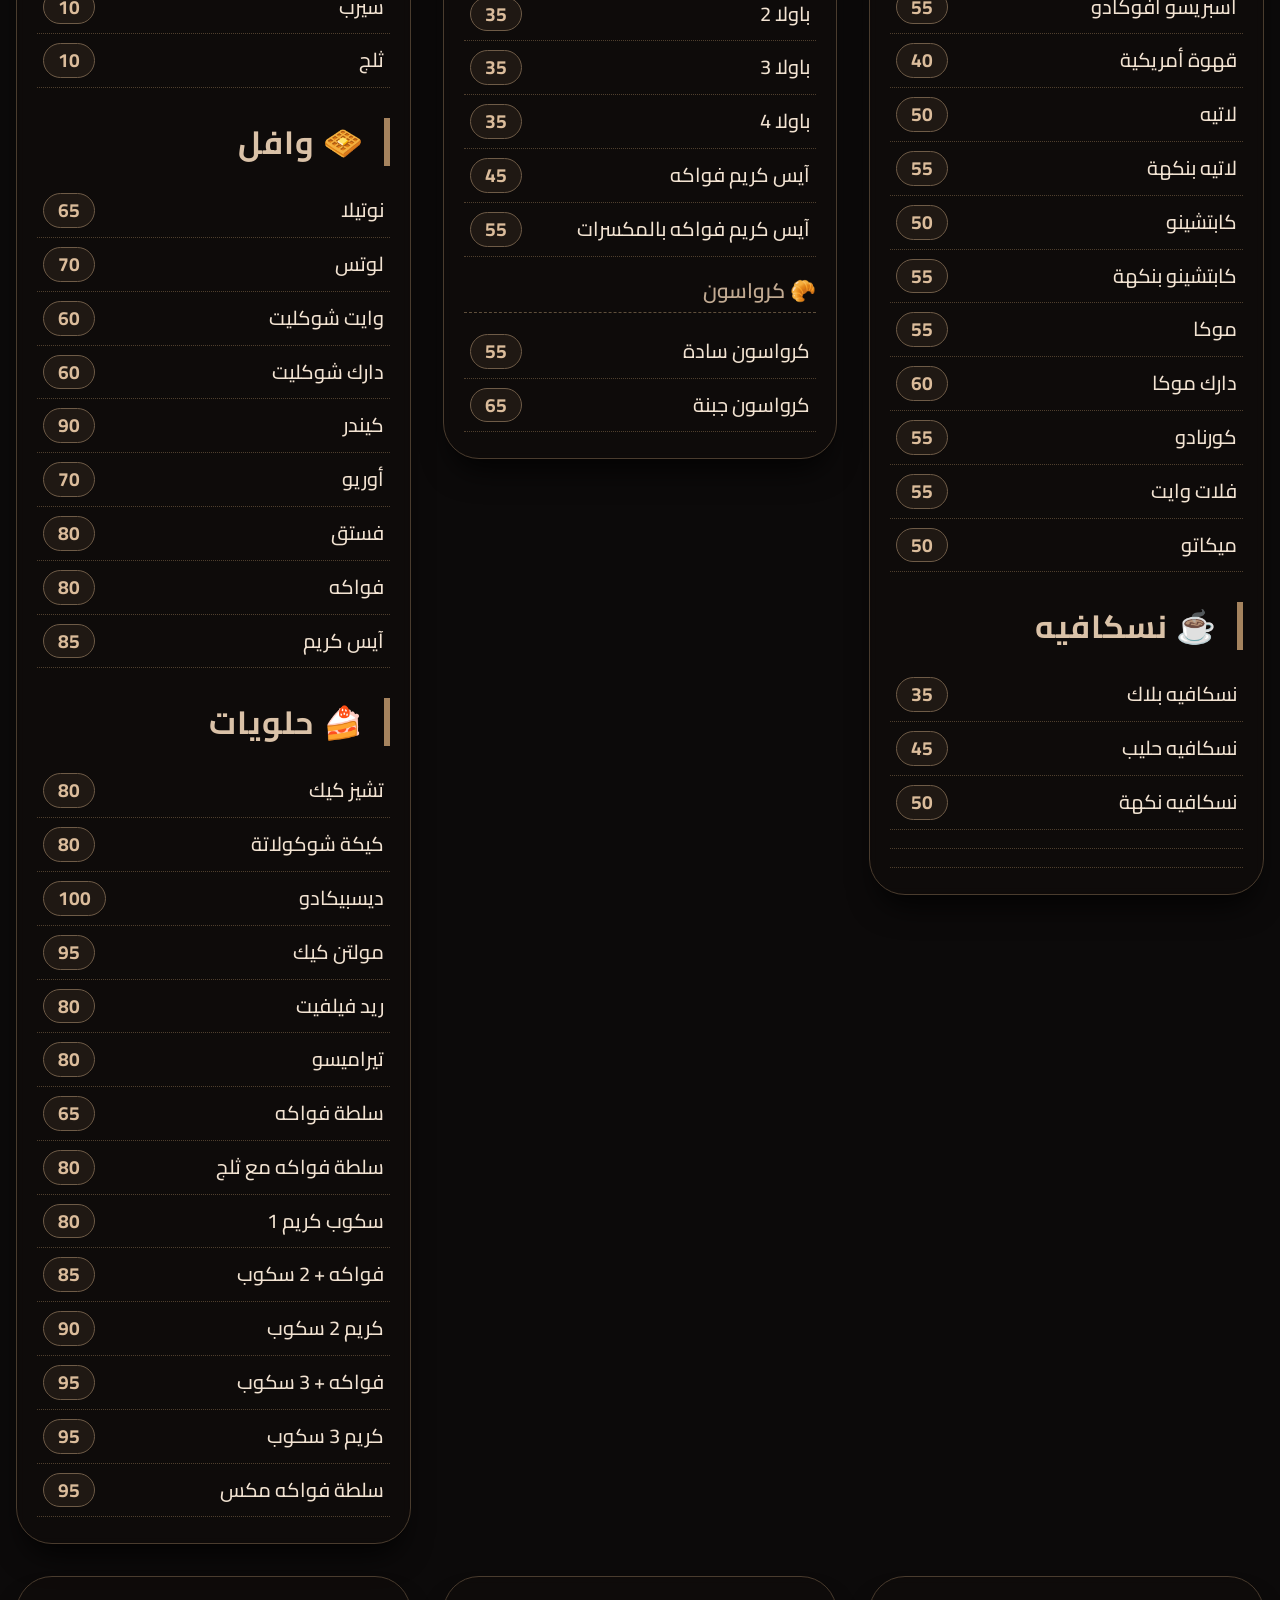
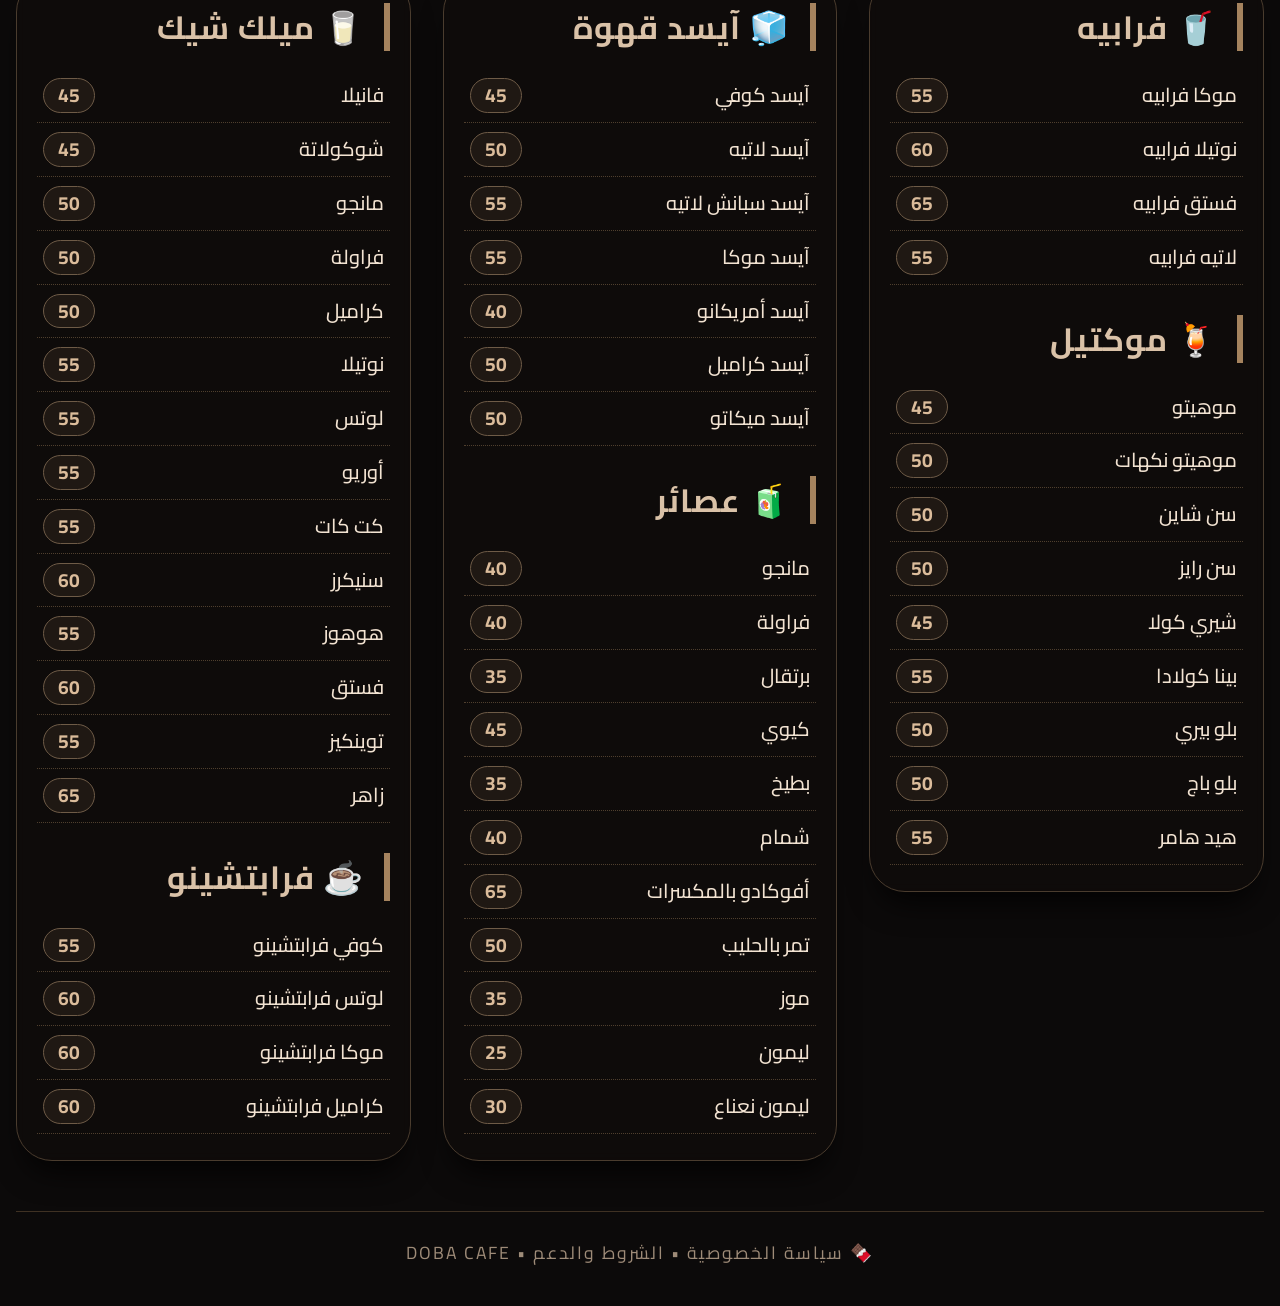
==== commit ff54b21f: "Update index.html" ====
--- a/index.html
+++ b/index.html
@@ -3,13 +3,13 @@
 <head>
   <meta charset="UTF-8">
   <meta name="viewport" content="width=device-width, initial-scale=1.0">
-  <title>DOBA CAFE • المنيو الكامل</title>
+  <title>DOBA CAFE • منيو القهوة والحلويات</title>
   <link rel="stylesheet" href="style.css">
   <link href="https://fonts.googleapis.com/css2?family=Cairo:wght@300;400;600;700&display=swap" rel="stylesheet">
 </head>
 <body>
 
-  <!-- رسومات الخلفية -->
+  <!-- رسومات الخلفية - ثابتة طول الوقت -->
   <img src="assets/cup.svg" class="bg cup" alt="">
   <img src="assets/beans.svg" class="bg beans" alt="">
   <img src="assets/smoke.svg" class="bg smoke" alt="">
@@ -22,7 +22,7 @@
       <h1>COFFEE & DESSERTS</h1>
     </div>
 
-    <!-- شبكة المنيو 3 أعمدة -->
+    <!-- شبكة المنيو - 3 أعمدة -->
     <div class="menu-grid">
 
       <!-- العمود الأول: مشروبات ساخنة + قهوة + إسبريسو + نسكافيه -->
@@ -110,7 +110,7 @@
         <div class="item"><span>كرواسون جبنة</span><span>65</span></div>
       </div>
 
-      <!-- العمود الثالث: حلويات + وافل + صودا + زبادي + إضافات -->
+      <!-- العمود الثالث: صودا + زبادي + إضافات + وافل + حلويات -->
       <div class="menu-col">
         <div class="section-title">🥤 صودا</div>
         <div class="item"><span>بيبسي</span><span>25</span></div>
@@ -167,11 +167,9 @@
         <div class="item"><span>كريم 3 سكوب</span><span>95</span></div>
         <div class="item"><span>سلطة فواكه مكس</span><span>95</span></div>
       </div>
-
-      <!-- صف إضافي لقائمة الفرابيه والعصائر والميلك شيك (عرض 3 أعمدة في شبكة جديدة) -->
-    </div>
-
-    <!-- القسم الثاني: فرابيه، موكتيل، آيسد، عصائر، ميلك شيك -->
+    </div>
+
+    <!-- القسم الثاني: فرابيه + موكتيل + آيسد + عصائر + ميلك شيك + فرابتشينو -->
     <div class="menu-grid" style="margin-top: 32px;">
       <div class="menu-col">
         <div class="section-title">🥤 فرابيه</div>
@@ -241,10 +239,11 @@
       </div>
     </div>
 
-    <!-- تذييل بسيط (مثل الصور) -->
+    <!-- تذييل -->
     <div class="footer-note">
-      <span>🍫 سياسة الخصوصية  •  الشروط والدعم  •  DOBA CAFE</span>
-    </div>
+      <span>🍫 سياسة الخصوصية • الشروط والدعم • DOBA CAFE</span>
+    </div>
+
   </div>
 
   <script src="script.js"></script>
--- a/style.css
+++ b/style.css
@@ -1,79 +1,182 @@
-body{
-  margin:0;
-  font-family:'Cairo', sans-serif;
-  background:#0e2f2b;
-  color:#fff;
+/* style.css — تصميم DOBA CAFE غامق وأنيق */
+* {
+  margin: 0;
+  padding: 0;
+  box-sizing: border-box;
 }
 
-.container{
-  max-width:1100px;
-  margin:auto;
-  padding:30px;
-  position:relative;
+body {
+  background: #0c0a0a;
+  font-family: 'Cairo', sans-serif;
+  color: #f0e7db;
+  padding: 20px 16px 40px;
+  min-height: 100vh;
+  position: relative;
+  line-height: 1.5;
+  direction: rtl;
 }
 
-.bg{
-  position:absolute;
-  opacity:0.1;
+/* عناصر الخلفية */
+.bg {
+  position: fixed;
+  opacity: 0.05;
+  pointer-events: none;
+  z-index: 0;
+  filter: brightness(0.8);
 }
 
-.cup{
-  right:50px;
-  top:50px;
-  width:120px;
+.cup {
+  bottom: 20px;
+  left: 20px;
+  width: 300px;
+  transform: rotate(-12deg);
 }
 
-.beans{
-  right:0;
-  top:0;
-  width:150px;
+.beans {
+  top: 30px;
+  right: 30px;
+  width: 260px;
+  opacity: 0.06;
 }
 
-.smoke{
-  left:0;
-  top:40px;
-  width:80px;
+.smoke {
+  bottom: 60px;
+  right: 60px;
+  width: 380px;
+  opacity: 0.04;
+  transform: scaleX(-1);
 }
 
-.title span{
-  opacity:0.7;
+.container {
+  max-width: 1450px;
+  margin: 0 auto;
+  position: relative;
+  z-index: 5;
 }
 
-.title h1{
-  font-size:60px;
-  margin:10px 0;
+/* العنوان */
+.title {
+  text-align: center;
+  margin-bottom: 48px;
 }
 
-.menu{
-  display:flex;
-  gap:40px;
+.title span {
+  display: block;
+  font-size: 1.9rem;
+  letter-spacing: 12px;
+  font-weight: 300;
+  color: #c7aa8b;
+  text-transform: uppercase;
 }
 
-.column{
-  flex:1;
+.title h1 {
+  font-size: 4rem;
+  font-weight: 700;
+  color: #e5d5c0;
+  text-shadow: 0 0 12px rgba(190, 150, 100, 0.4);
+  margin-top: -10px;
+  border-bottom: 2px solid #6a5340;
+  display: inline-block;
+  padding: 0 30px 18px;
+  letter-spacing: 6px;
 }
 
-.section-title{
-  background:#0a2522;
-  display:inline-block;
-  padding:5px 15px;
-  border-radius:10px;
-  margin:20px 0;
+/* شبكة الأعمدة */
+.menu-grid {
+  display: grid;
+  grid-template-columns: repeat(3, 1fr);
+  gap: 28px 32px;
+  align-items: start;
 }
 
-.item{
-  display:flex;
-  justify-content:space-between;
-  border-bottom:1px solid rgba(255,255,255,0.1);
-  padding:5px 0;
+.menu-col {
+  background: rgba(16, 12, 10, 0.7);
+  backdrop-filter: blur(4px);
+  padding: 26px 20px;
+  border-radius: 36px;
+  border: 1px solid #4a3c2e;
+  box-shadow: 0 20px 30px -10px rgba(0,0,0,0.8);
+  transition: all 0.2s;
 }
 
-@media(max-width:768px){
-  .menu{
-    flex-direction:column;
+/* عنوان القسم */
+.section-title {
+  font-size: 2rem;
+  font-weight: 700;
+  color: #dac2a8;
+  border-right: 6px solid #a5835e;
+  padding-right: 20px;
+  margin-bottom: 18px;
+  letter-spacing: 1px;
+}
+
+.sub-title {
+  font-size: 1.3rem;
+  font-weight: 600;
+  color: #c1aa92;
+  margin: 20px 0 12px 0;
+  border-bottom: 1px dashed #5e4e3b;
+  padding-bottom: 6px;
+}
+
+/* صف المنتج */
+.item {
+  display: flex;
+  justify-content: space-between;
+  align-items: baseline;
+  padding: 9px 6px;
+  border-bottom: 1px dotted #4f3f2e;
+  font-size: 1.25rem;
+  font-weight: 400;
+  color: #f2e3d2;
+}
+
+.item span:first-child {
+  font-weight: 500;
+}
+
+.item span:last-child {
+  font-weight: 700;
+  color: #dbbc9b;
+  background: #1f1813;
+  padding: 2px 14px;
+  border-radius: 40px;
+  font-size: 1.2rem;
+  border: 1px solid #6e5b47;
+}
+
+.flavor-note span:first-child {
+  font-size: 1.1rem;
+  font-weight: 300;
+  color: #bfa58b;
+  padding-right: 20px;
+}
+
+.flavor-note span:last-child {
+  display: none;
+}
+
+/* تذييل */
+.footer-note {
+  margin-top: 50px;
+  text-align: center;
+  color: #9e8b78;
+  font-size: 1.1rem;
+  letter-spacing: 2px;
+  border-top: 1px solid #3f3123;
+  padding-top: 28px;
+}
+
+/* تجاوب */
+@media (max-width: 1000px) {
+  .menu-grid {
+    grid-template-columns: repeat(2, 1fr);
   }
+  .title h1 { font-size: 3rem; }
+}
 
-  .title h1{
-    font-size:40px;
+@media (max-width: 650px) {
+  .menu-grid {
+    grid-template-columns: 1fr;
   }
 }
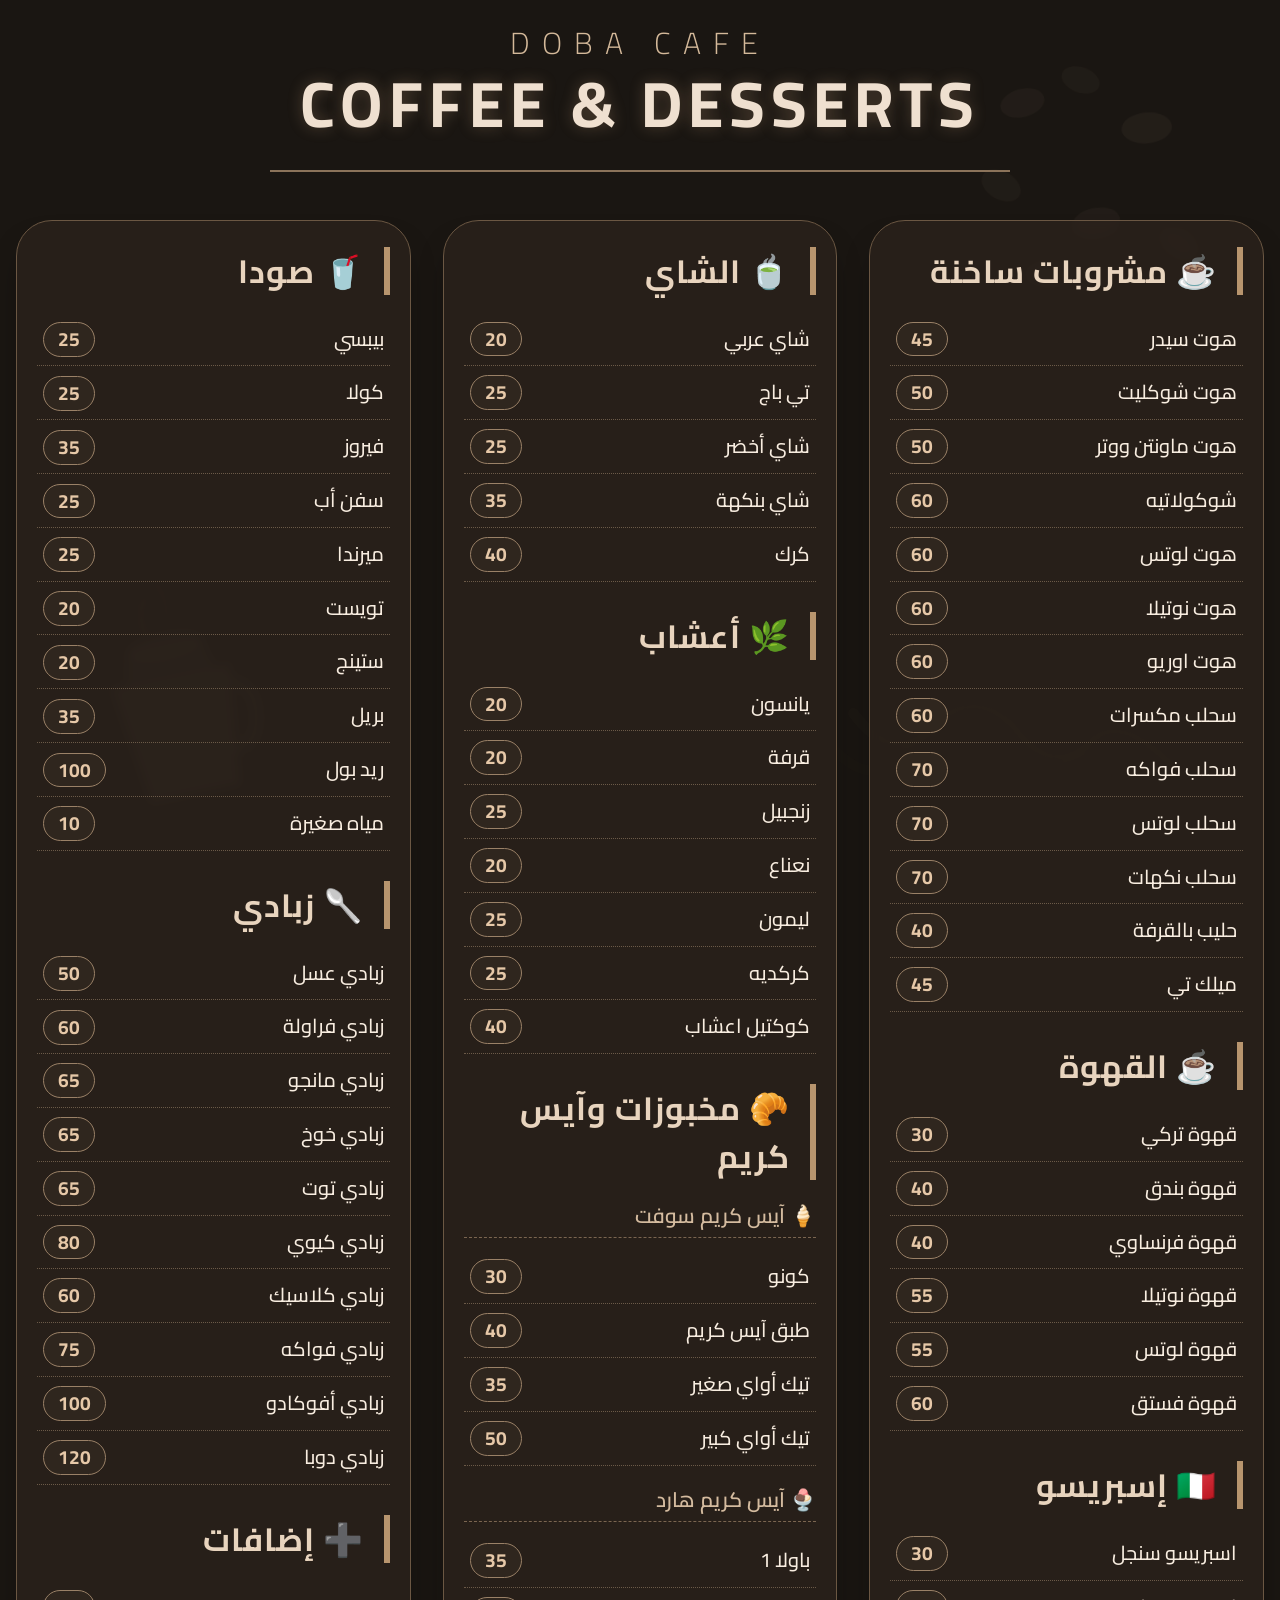
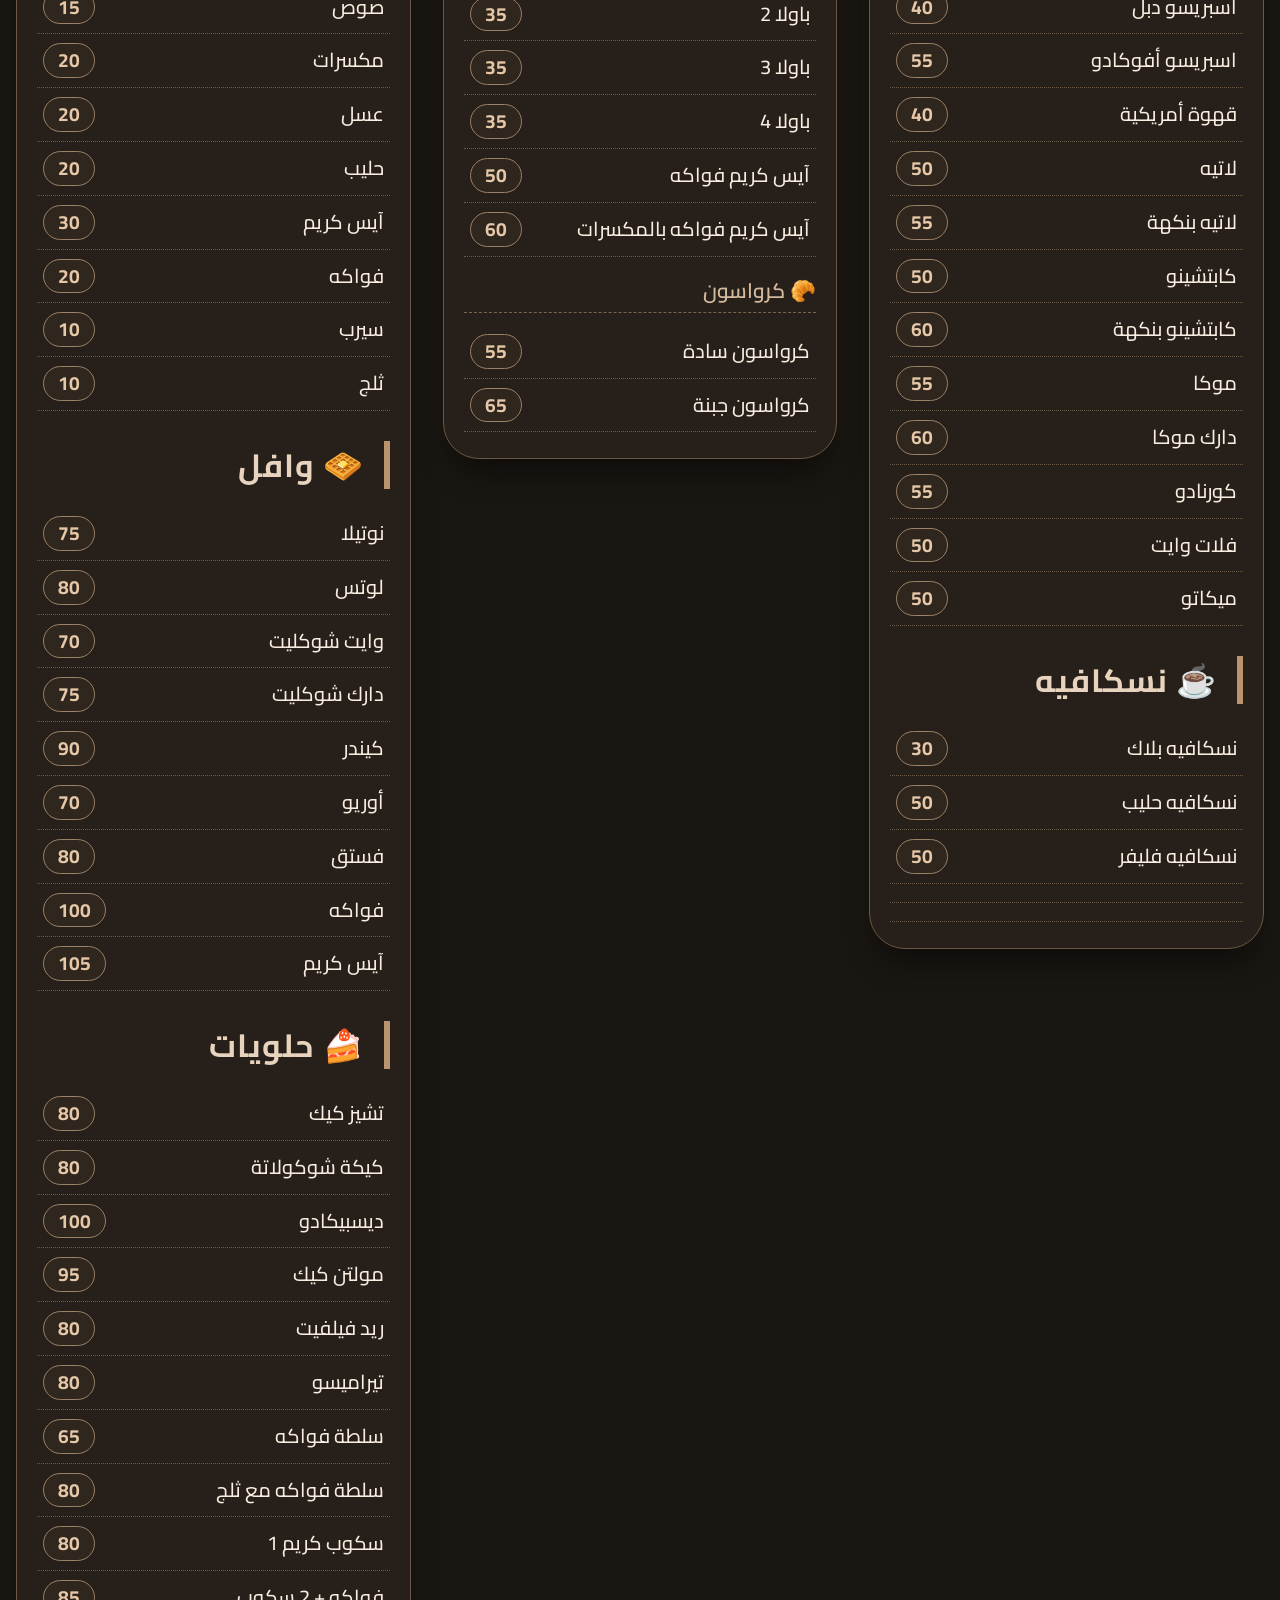
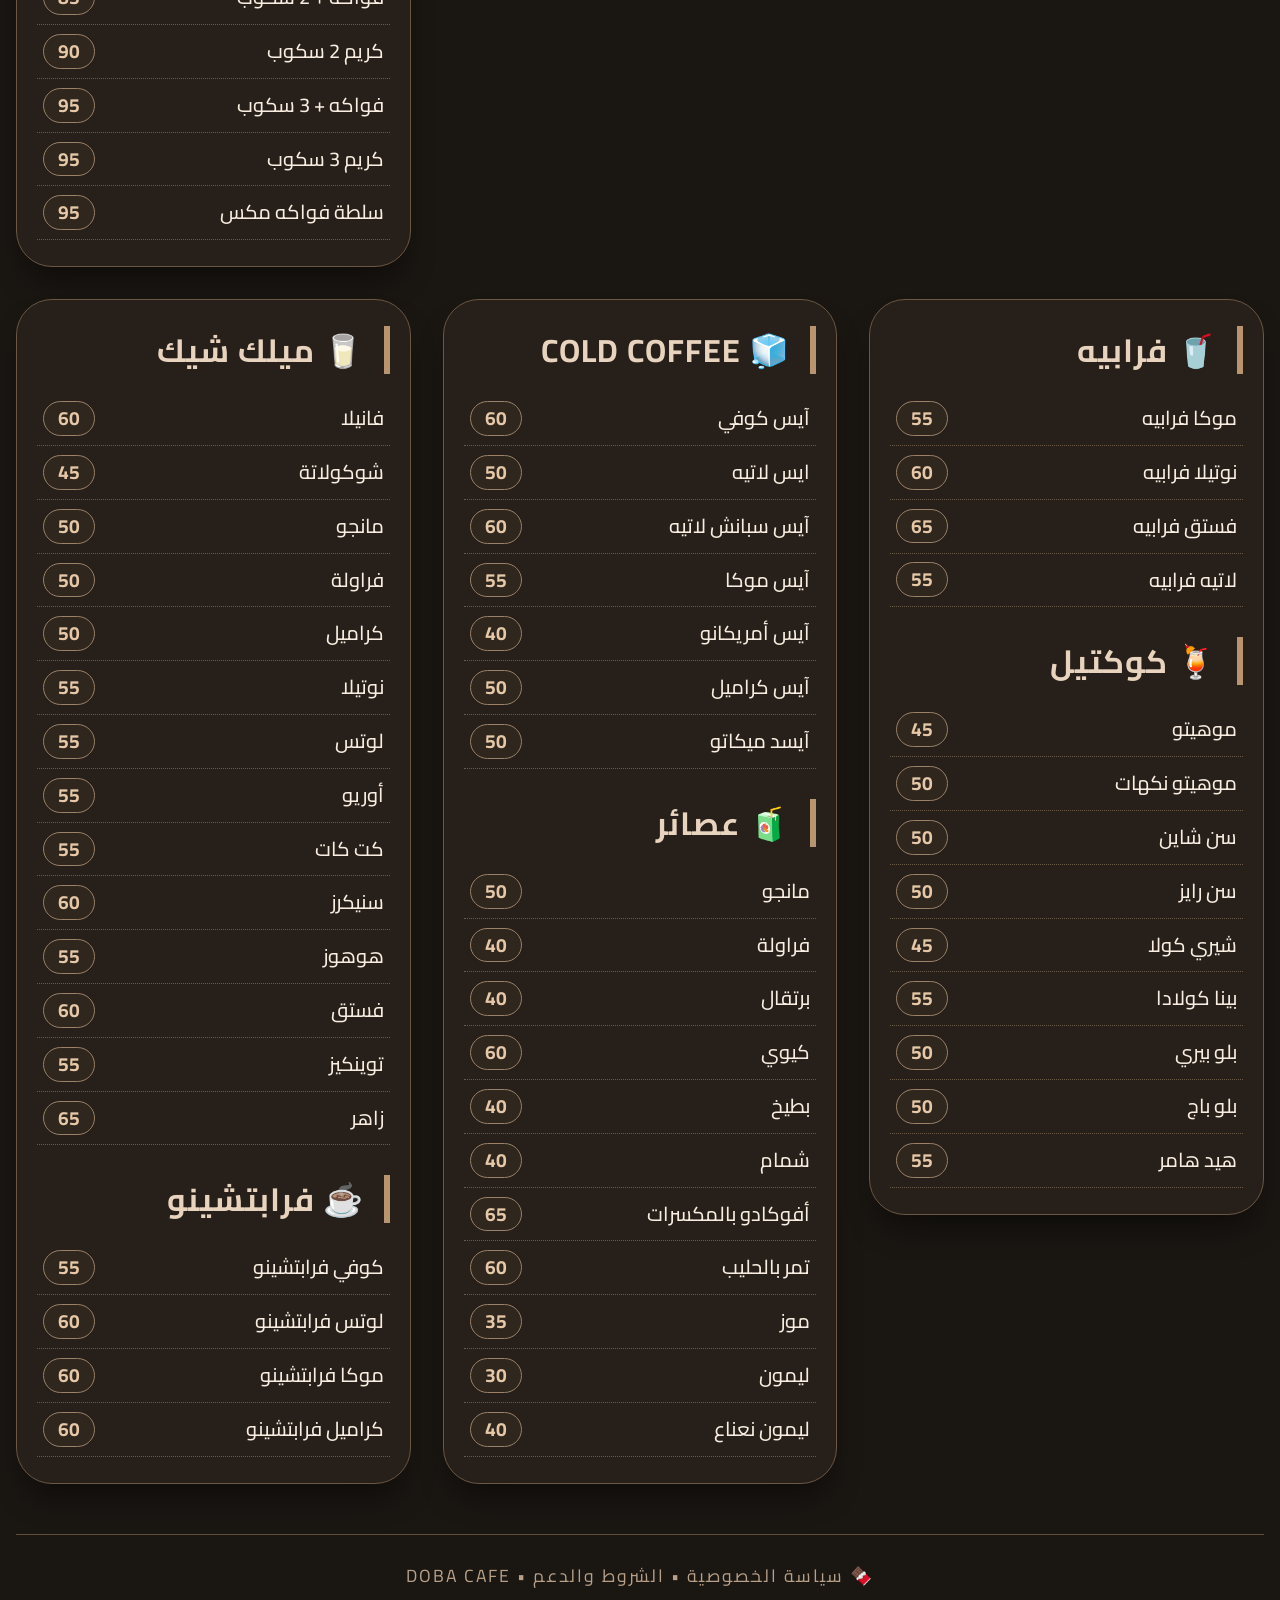
==== commit b30207e6: "Update index.html" ====
--- a/index.html
+++ b/index.html
@@ -3,7 +3,7 @@
 <head>
   <meta charset="UTF-8">
   <meta name="viewport" content="width=device-width, initial-scale=1.0">
-  <title>DOBA CAFE • منيو القهوة والحلويات</title>
+  <title>DOBA CAFE </title>
   <link rel="stylesheet" href="style.css">
   <link href="https://fonts.googleapis.com/css2?family=Cairo:wght@300;400;600;700&display=swap" rel="stylesheet">
 </head>
@@ -29,27 +29,28 @@
       <div class="menu-col">
         <div class="section-title">☕ مشروبات ساخنة</div>
         <div class="item"><span>هوت سيدر</span><span>45</span></div>
-        <div class="item"><span>هوت شوكليت</span><span>55</span></div>
+        <div class="item"><span>هوت شوكليت</span><span>50</span></div>
         <div class="item"><span>هوت ماونتن ووتر</span><span>50</span></div>
         <div class="item"><span>شوكولاتيه</span><span>60</span></div>
-        <div class="item"><span>هوت لوتس</span><span>65</span></div>
-        <div class="item"><span>هوت نوتيلا</span><span>65</span></div>
+        <div class="item"><span>هوت لوتس</span><span>60</span></div>
+        <div class="item"><span>هوت نوتيلا</span><span>60</span></div>
         <div class="item"><span>هوت اوريو</span><span>60</span></div>
-        <div class="item"><span>سحلب مكسرات</span><span>70</span></div>
-        <div class="item"><span>سحلب فواكه</span><span>75</span></div>
+        <div class="item"><span>سحلب مكسرات</span><span>60</span></div>
+        <div class="item"><span>سحلب فواكه</span><span>70</span></div>
+        <div class="item"><span>سحلب لوتس</span><span>70</span></div>
         <div class="item"><span>سحلب نكهات</span><span>70</span></div>
         <div class="item"><span>حليب بالقرفة</span><span>40</span></div>
         <div class="item"><span>ميلك تي</span><span>45</span></div>
 
         <div class="section-title" style="margin-top: 30px;">☕ القهوة</div>
-        <div class="item"><span>قهوة تركية</span><span>35</span></div>
-        <div class="item"><span>قهوة بندق</span><span>45</span></div>
-        <div class="item"><span>قهوة فرنسية</span><span>40</span></div>
+        <div class="item"><span>قهوة تركي</span><span>30</span></div>
+        <div class="item"><span>قهوة بندق</span><span>40</span></div>
+        <div class="item"><span>قهوة فرنساوي</span><span>40</span></div>
         <div class="item"><span>قهوة نوتيلا</span><span>55</span></div>
         <div class="item"><span>قهوة لوتس</span><span>55</span></div>
         <div class="item"><span>قهوة فستق</span><span>60</span></div>
 
-        <div class="section-title" style="margin-top: 30px;">🇮🇹 إسبريسو وإيطالي</div>
+        <div class="section-title" style="margin-top: 30px;">🇮🇹 إسبريسو</div>
         <div class="item"><span>اسبريسو سنجل</span><span>30</span></div>
         <div class="item"><span>اسبريسو دبل</span><span>40</span></div>
         <div class="item"><span>اسبريسو أفوكادو</span><span>55</span></div>
@@ -57,17 +58,17 @@
         <div class="item"><span>لاتيه</span><span>50</span></div>
         <div class="item"><span>لاتيه بنكهة</span><span>55</span></div>
         <div class="item"><span>كابتشينو</span><span>50</span></div>
-        <div class="item"><span>كابتشينو بنكهة</span><span>55</span></div>
+        <div class="item"><span>كابتشينو بنكهة</span><span>60</span></div>
         <div class="item"><span>موكا</span><span>55</span></div>
         <div class="item"><span>دارك موكا</span><span>60</span></div>
         <div class="item"><span>كورنادو</span><span>55</span></div>
-        <div class="item"><span>فلات وايت</span><span>55</span></div>
+        <div class="item"><span>فلات وايت</span><span>50</span></div>
         <div class="item"><span>ميكاتو</span><span>50</span></div>
 
         <div class="section-title" style="margin-top: 30px;">☕ نسكافيه</div>
-        <div class="item"><span>نسكافيه بلاك</span><span>35</span></div>
-        <div class="item"><span>نسكافيه حليب</span><span>45</span></div>
-        <div class="item"><span>نسكافيه نكهة</span><span>50</span></div>
+        <div class="item"><span>نسكافيه بلاك</span><span>30</span></div>
+        <div class="item"><span>نسكافيه حليب</span><span>50</span></div>
+        <div class="item"><span>نسكافيه فليفر</span><span>50</span></div>
         <div class="item flavor-note"><span>كراميل - بندق - فانيلا</span></div>
         <div class="item flavor-note"><span>كوكيز - شوكولاتة</span></div>
       </div>
@@ -75,20 +76,20 @@
       <!-- العمود الثاني: شاي + أعشاب + مخبوزات + آيس كريم -->
       <div class="menu-col">
         <div class="section-title">🍵 الشاي</div>
-        <div class="item"><span>شاي عربي</span><span>30</span></div>
+        <div class="item"><span>شاي عربي</span><span>20</span></div>
         <div class="item"><span>تي باج</span><span>25</span></div>
-        <div class="item"><span>شاي أخضر</span><span>30</span></div>
+        <div class="item"><span>شاي أخضر</span><span>25</span></div>
         <div class="item"><span>شاي بنكهة</span><span>35</span></div>
         <div class="item"><span>كرك</span><span>40</span></div>
 
         <div class="section-title" style="margin-top: 30px;">🌿 أعشاب</div>
-        <div class="item"><span>يانسون</span><span>30</span></div>
-        <div class="item"><span>قرفة</span><span>30</span></div>
-        <div class="item"><span>زنجبيل</span><span>35</span></div>
-        <div class="item"><span>نعناع</span><span>25</span></div>
+        <div class="item"><span>يانسون</span><span>20</span></div>
+        <div class="item"><span>قرفة</span><span>20</span></div>
+        <div class="item"><span>زنجبيل</span><span>25</span></div>
+        <div class="item"><span>نعناع</span><span>20</span></div>
         <div class="item"><span>ليمون</span><span>25</span></div>
-        <div class="item"><span>كركديه</span><span>35</span></div>
-        <div class="item"><span>أعشاب مشكلة</span><span>40</span></div>
+        <div class="item"><span>كركديه</span><span>25</span></div>
+        <div class="item"><span>كوكتيل اعشاب</span><span>40</span></div>
 
         <div class="section-title" style="margin-top: 30px;">🥐 مخبوزات وآيس كريم</div>
         <div class="sub-title">🍦 آيس كريم سوفت</div>
@@ -102,8 +103,8 @@
         <div class="item"><span>باولا 2</span><span>35</span></div>
         <div class="item"><span>باولا 3</span><span>35</span></div>
         <div class="item"><span>باولا 4</span><span>35</span></div>
-        <div class="item"><span>آيس كريم فواكه</span><span>45</span></div>
-        <div class="item"><span>آيس كريم فواكه بالمكسرات</span><span>55</span></div>
+        <div class="item"><span>آيس كريم فواكه</span><span>50</span></div>
+        <div class="item"><span>آيس كريم فواكه بالمكسرات</span><span>60</span></div>
 
         <div class="sub-title" style="margin-top: 18px;">🥐 كرواسون</div>
         <div class="item"><span>كرواسون سادة</span><span>55</span></div>
@@ -125,10 +126,16 @@
         <div class="item"><span>مياه صغيرة</span><span>10</span></div>
 
         <div class="section-title" style="margin-top: 30px;">🥄 زبادي</div>
+        <div class="item"><span>زبادي عسل</span><span>50</span></div>
+        <div class="item"><span>زبادي فراولة</span><span>60</span></div>
+        <div class="item"><span>زبادي مانجو</span><span>65</span></div>
+        <div class="item"><span>زبادي خوخ</span><span>65</span></div>
+        <div class="item"><span>زبادي توت</span><span>65</span></div>
+        <div class="item"><span>زبادي كيوي</span><span>80</span></div>
         <div class="item"><span>زبادي كلاسيك</span><span>60</span></div>
         <div class="item"><span>زبادي فواكه</span><span>75</span></div>
         <div class="item"><span>زبادي أفوكادو</span><span>100</span></div>
-        <div class="item"><span>زبادي زاهر</span><span>120</span></div>
+        <div class="item"><span>زبادي دوبا</span><span>120</span></div>
 
         <div class="section-title" style="margin-top: 30px;">➕ إضافات</div>
         <div class="item"><span>صوص</span><span>15</span></div>
@@ -141,15 +148,15 @@
         <div class="item"><span>ثلج</span><span>10</span></div>
 
         <div class="section-title" style="margin-top: 30px;">🧇 وافل</div>
-        <div class="item"><span>نوتيلا</span><span>65</span></div>
-        <div class="item"><span>لوتس</span><span>70</span></div>
-        <div class="item"><span>وايت شوكليت</span><span>60</span></div>
-        <div class="item"><span>دارك شوكليت</span><span>60</span></div>
+        <div class="item"><span>نوتيلا</span><span>75</span></div>
+        <div class="item"><span>لوتس</span><span>80</span></div>
+        <div class="item"><span>وايت شوكليت</span><span>70</span></div>
+        <div class="item"><span>دارك شوكليت</span><span>75</span></div>
         <div class="item"><span>كيندر</span><span>90</span></div>
         <div class="item"><span>أوريو</span><span>70</span></div>
         <div class="item"><span>فستق</span><span>80</span></div>
-        <div class="item"><span>فواكه</span><span>80</span></div>
-        <div class="item"><span>آيس كريم</span><span>85</span></div>
+        <div class="item"><span>فواكه</span><span>100</span></div>
+        <div class="item"><span>آيس كريم</span><span>105</span></div>
 
         <div class="section-title" style="margin-top: 30px;">🍰 حلويات</div>
         <div class="item"><span>تشيز كيك</span><span>80</span></div>
@@ -169,7 +176,7 @@
       </div>
     </div>
 
-    <!-- القسم الثاني: فرابيه + موكتيل + آيسد + عصائر + ميلك شيك + فرابتشينو -->
+    <!-- القسم الثاني: فرابيه + كوكتيل + آيسد + عصائر + ميلك شيك + فرابتشينو -->
     <div class="menu-grid" style="margin-top: 32px;">
       <div class="menu-col">
         <div class="section-title">🥤 فرابيه</div>
@@ -178,7 +185,7 @@
         <div class="item"><span>فستق فرابيه</span><span>65</span></div>
         <div class="item"><span>لاتيه فرابيه</span><span>55</span></div>
 
-        <div class="section-title" style="margin-top: 30px;">🍹 موكتيل</div>
+        <div class="section-title" style="margin-top: 30px;">🍹 كوكتيل</div>
         <div class="item"><span>موهيتو</span><span>45</span></div>
         <div class="item"><span>موهيتو نكهات</span><span>50</span></div>
         <div class="item"><span>سن شاين</span><span>50</span></div>
@@ -191,32 +198,32 @@
       </div>
 
       <div class="menu-col">
-        <div class="section-title">🧊 آيسد قهوة</div>
-        <div class="item"><span>آيسد كوفي</span><span>45</span></div>
-        <div class="item"><span>آيسد لاتيه</span><span>50</span></div>
-        <div class="item"><span>آيسد سبانش لاتيه</span><span>55</span></div>
-        <div class="item"><span>آيسد موكا</span><span>55</span></div>
-        <div class="item"><span>آيسد أمريكانو</span><span>40</span></div>
-        <div class="item"><span>آيسد كراميل</span><span>50</span></div>
+        <div class="section-title">🧊 COLD COFFEE </div>
+        <div class="item"><span>آيس كوفي</span><span>60</span></div>
+        <div class="item"><span>ايس لاتيه</span><span>50</span></div>
+        <div class="item"><span>آيس سبانش لاتيه</span><span>60</span></div>
+        <div class="item"><span>آيس موكا</span><span>55</span></div>
+        <div class="item"><span>آيس أمريكانو</span><span>40</span></div>
+        <div class="item"><span>آيس كراميل</span><span>50</span></div>
         <div class="item"><span>آيسد ميكاتو</span><span>50</span></div>
 
         <div class="section-title" style="margin-top: 30px;">🧃 عصائر</div>
-        <div class="item"><span>مانجو</span><span>40</span></div>
+        <div class="item"><span>مانجو</span><span>50</span></div>
         <div class="item"><span>فراولة</span><span>40</span></div>
-        <div class="item"><span>برتقال</span><span>35</span></div>
-        <div class="item"><span>كيوي</span><span>45</span></div>
-        <div class="item"><span>بطيخ</span><span>35</span></div>
+        <div class="item"><span>برتقال</span><span>40</span></div>
+        <div class="item"><span>كيوي</span><span>60</span></div>
+        <div class="item"><span>بطيخ</span><span>40</span></div>
         <div class="item"><span>شمام</span><span>40</span></div>
         <div class="item"><span>أفوكادو بالمكسرات</span><span>65</span></div>
-        <div class="item"><span>تمر بالحليب</span><span>50</span></div>
+        <div class="item"><span>تمر بالحليب</span><span>60</span></div>
         <div class="item"><span>موز</span><span>35</span></div>
-        <div class="item"><span>ليمون</span><span>25</span></div>
-        <div class="item"><span>ليمون نعناع</span><span>30</span></div>
+        <div class="item"><span>ليمون</span><span>30</span></div>
+        <div class="item"><span>ليمون نعناع</span><span>40</span></div>
       </div>
 
       <div class="menu-col">
         <div class="section-title">🥛 ميلك شيك</div>
-        <div class="item"><span>فانيلا</span><span>45</span></div>
+        <div class="item"><span>فانيلا</span><span>60</span></div>
         <div class="item"><span>شوكولاتة</span><span>45</span></div>
         <div class="item"><span>مانجو</span><span>50</span></div>
         <div class="item"><span>فراولة</span><span>50</span></div>
--- a/style.css
+++ b/style.css
@@ -1,4 +1,4 @@
-/* style.css — تصميم DOBA CAFE غامق وأنيق */
+/* style.css — DOBA CAFE بألوان أفتح وأنيقة */
 * {
   margin: 0;
   padding: 0;
@@ -6,9 +6,9 @@
 }
 
 body {
-  background: #0c0a0a;
+  background: #1a1612;  /* بني غامق لكن أفتح من قبل */
   font-family: 'Cairo', sans-serif;
-  color: #f0e7db;
+  color: #f5ede3;
   padding: 20px 16px 40px;
   min-height: 100vh;
   position: relative;
@@ -16,35 +16,35 @@
   direction: rtl;
 }
 
-/* عناصر الخلفية */
+/* رسومات الخلفية - ثابتة طول الوقت */
 .bg {
   position: fixed;
-  opacity: 0.05;
   pointer-events: none;
   z-index: 0;
-  filter: brightness(0.8);
+  opacity: 0.08;
+  filter: brightness(1.2);
 }
 
 .cup {
-  bottom: 20px;
-  left: 20px;
+  bottom: 30px;
+  left: 30px;
   width: 300px;
   transform: rotate(-12deg);
 }
 
 .beans {
-  top: 30px;
-  right: 30px;
-  width: 260px;
-  opacity: 0.06;
+  top: 40px;
+  right: 40px;
+  width: 280px;
+  transform: rotate(5deg);
 }
 
 .smoke {
-  bottom: 60px;
-  right: 60px;
-  width: 380px;
-  opacity: 0.04;
+  bottom: 80px;
+  right: 80px;
+  width: 400px;
   transform: scaleX(-1);
+  opacity: 0.06;
 }
 
 .container {
@@ -54,7 +54,7 @@
   z-index: 5;
 }
 
-/* العنوان */
+/* العنوان الرئيسي */
 .title {
   text-align: center;
   margin-bottom: 48px;
@@ -65,17 +65,17 @@
   font-size: 1.9rem;
   letter-spacing: 12px;
   font-weight: 300;
-  color: #c7aa8b;
+  color: #d4b99a;
   text-transform: uppercase;
 }
 
 .title h1 {
   font-size: 4rem;
   font-weight: 700;
-  color: #e5d5c0;
-  text-shadow: 0 0 12px rgba(190, 150, 100, 0.4);
+  color: #efe0d0;
+  text-shadow: 0 0 15px rgba(200, 160, 120, 0.3);
   margin-top: -10px;
-  border-bottom: 2px solid #6a5340;
+  border-bottom: 2px solid #8b735a;
   display: inline-block;
   padding: 0 30px 18px;
   letter-spacing: 6px;
@@ -90,12 +90,12 @@
 }
 
 .menu-col {
-  background: rgba(16, 12, 10, 0.7);
+  background: rgba(45, 35, 28, 0.75);  /* أفتح من قبل */
   backdrop-filter: blur(4px);
   padding: 26px 20px;
   border-radius: 36px;
-  border: 1px solid #4a3c2e;
-  box-shadow: 0 20px 30px -10px rgba(0,0,0,0.8);
+  border: 1px solid #6b5743;
+  box-shadow: 0 20px 30px -10px rgba(0,0,0,0.5);
   transition: all 0.2s;
 }
 
@@ -103,8 +103,8 @@
 .section-title {
   font-size: 2rem;
   font-weight: 700;
-  color: #dac2a8;
-  border-right: 6px solid #a5835e;
+  color: #e8d4be;
+  border-right: 6px solid #b8956e;
   padding-right: 20px;
   margin-bottom: 18px;
   letter-spacing: 1px;
@@ -113,9 +113,9 @@
 .sub-title {
   font-size: 1.3rem;
   font-weight: 600;
-  color: #c1aa92;
+  color: #d4bb9f;
   margin: 20px 0 12px 0;
-  border-bottom: 1px dashed #5e4e3b;
+  border-bottom: 1px dashed #7a6550;
   padding-bottom: 6px;
 }
 
@@ -125,10 +125,10 @@
   justify-content: space-between;
   align-items: baseline;
   padding: 9px 6px;
-  border-bottom: 1px dotted #4f3f2e;
+  border-bottom: 1px dotted #6b5a48;
   font-size: 1.25rem;
   font-weight: 400;
-  color: #f2e3d2;
+  color: #f8ede0;
 }
 
 .item span:first-child {
@@ -137,18 +137,18 @@
 
 .item span:last-child {
   font-weight: 700;
-  color: #dbbc9b;
-  background: #1f1813;
+  color: #e6c8a8;
+  background: #2f261e;
   padding: 2px 14px;
   border-radius: 40px;
   font-size: 1.2rem;
-  border: 1px solid #6e5b47;
+  border: 1px solid #9a8167;
 }
 
 .flavor-note span:first-child {
   font-size: 1.1rem;
   font-weight: 300;
-  color: #bfa58b;
+  color: #cdb59e;
   padding-right: 20px;
 }
 
@@ -160,10 +160,10 @@
 .footer-note {
   margin-top: 50px;
   text-align: center;
-  color: #9e8b78;
+  color: #b8a088;
   font-size: 1.1rem;
   letter-spacing: 2px;
-  border-top: 1px solid #3f3123;
+  border-top: 1px solid #5f4d39;
   padding-top: 28px;
 }
 
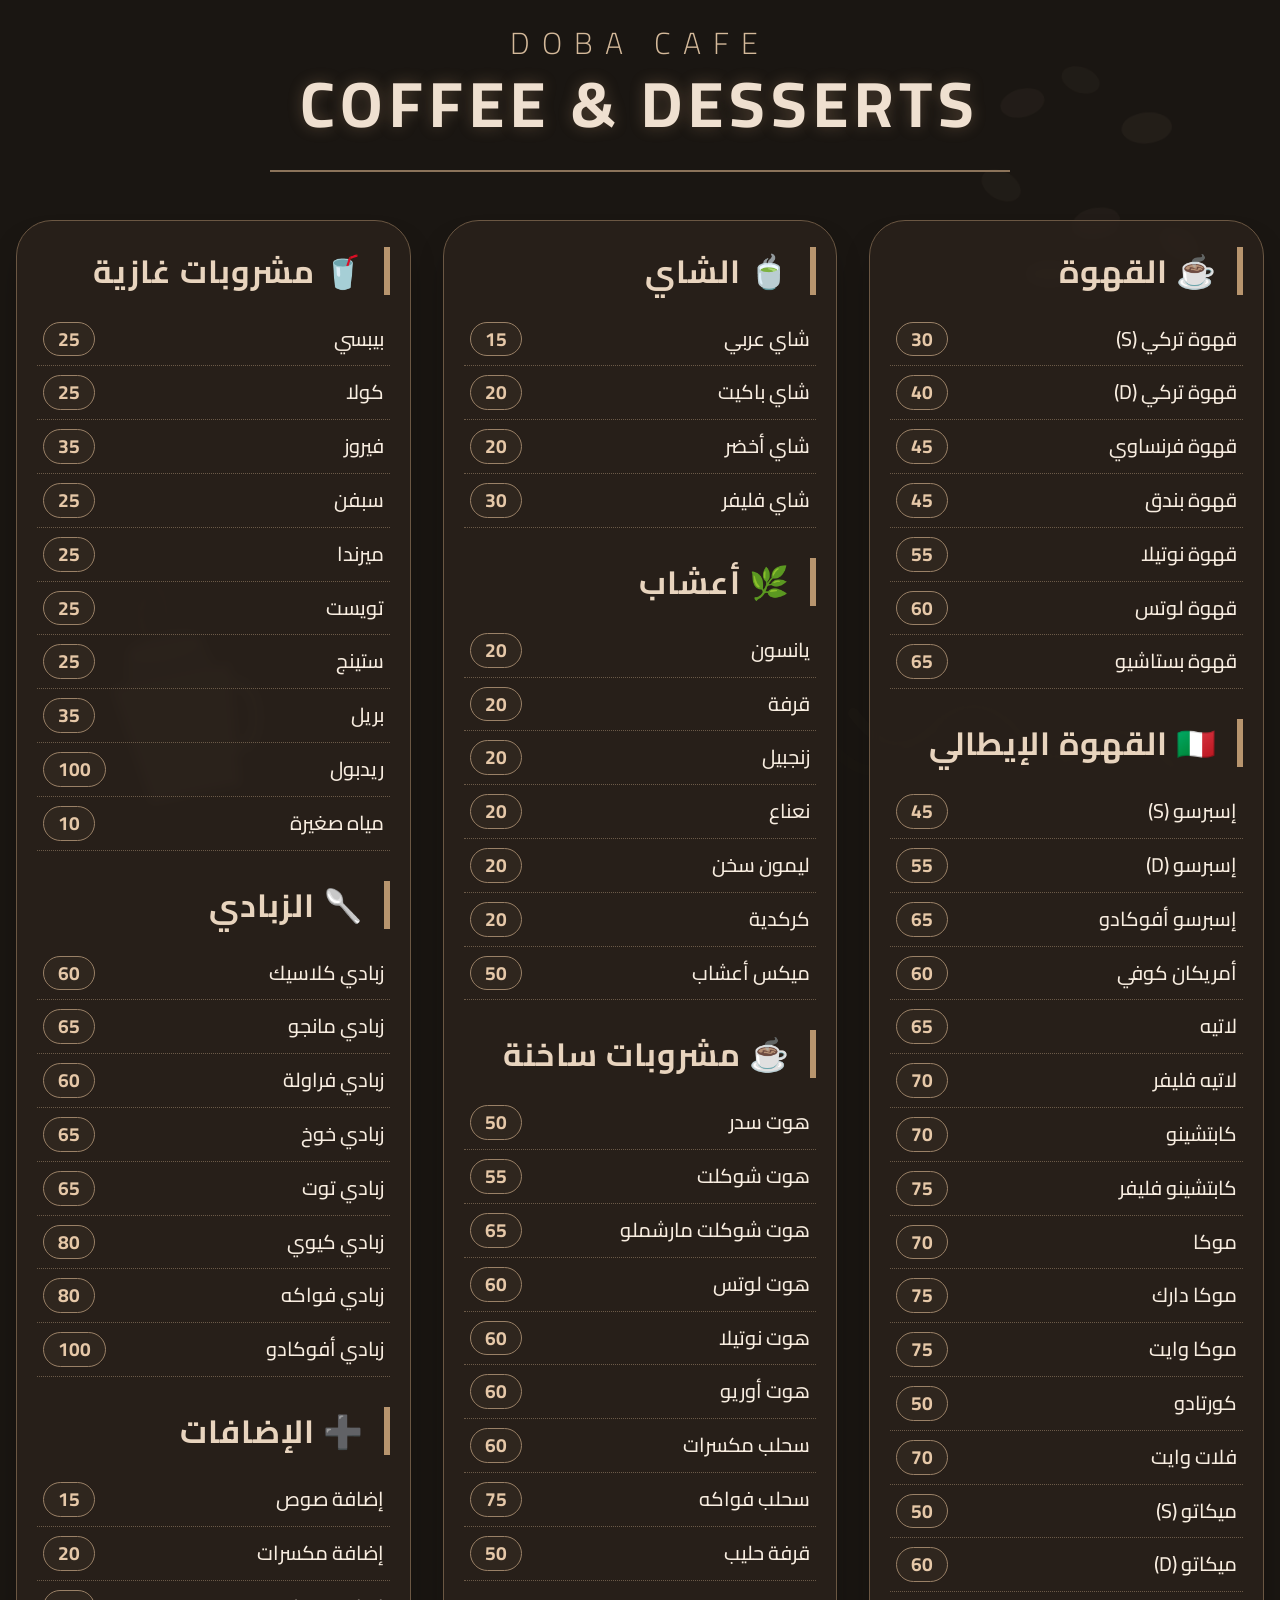
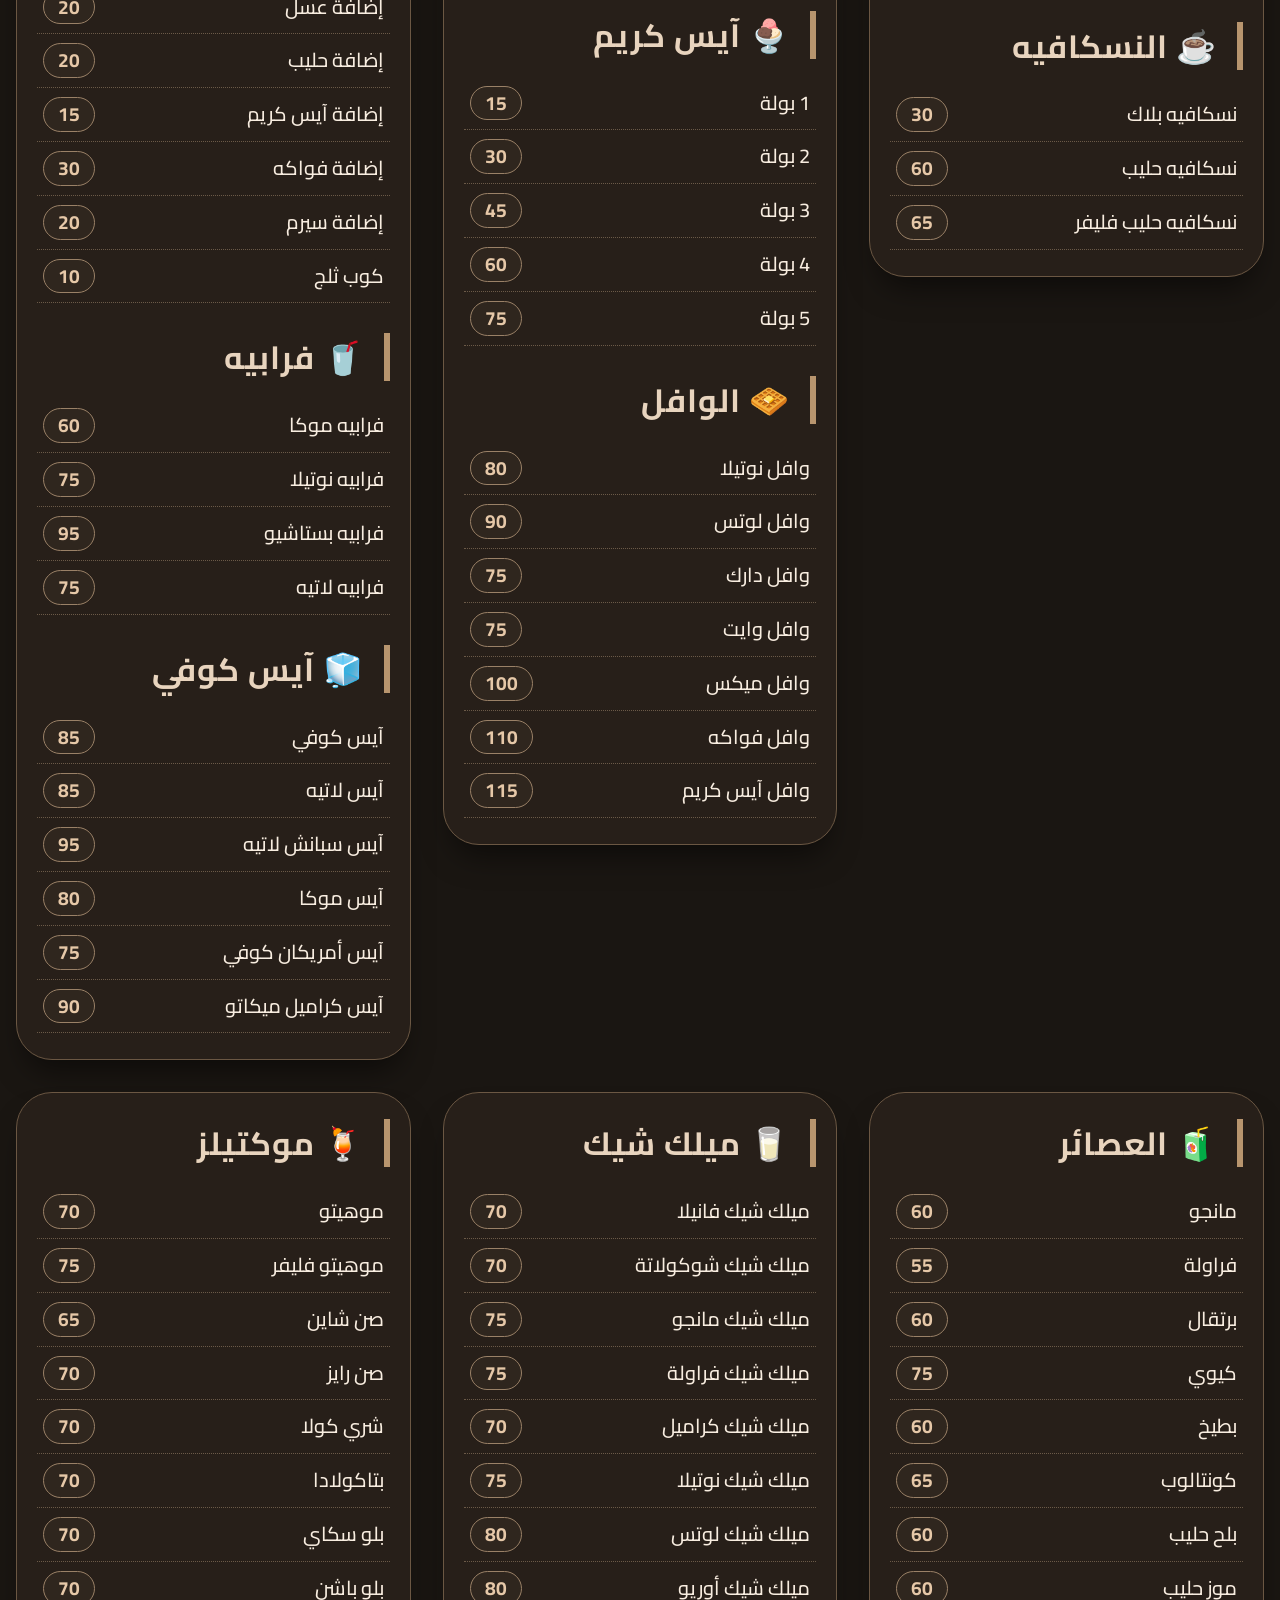
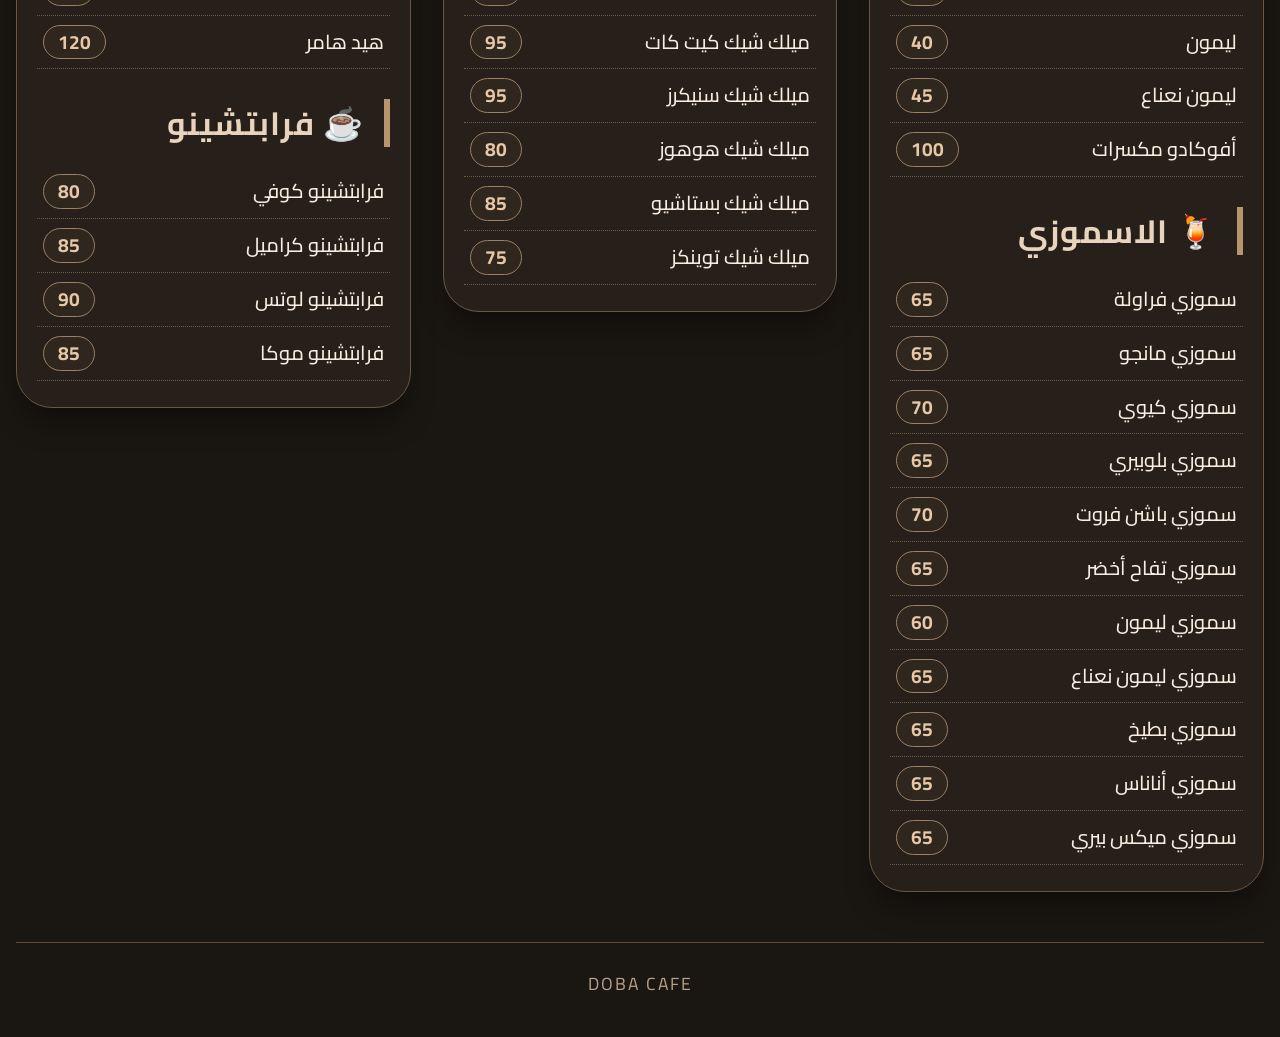
==== commit 59f180fe: "Update fmt.Println message from 'Hello' to 'Goodbye'" ====
--- a/index.html
+++ b/index.html
@@ -3,7 +3,7 @@
 <head>
   <meta charset="UTF-8">
   <meta name="viewport" content="width=device-width, initial-scale=1.0">
-  <title>DOBA CAFE </title>
+  <title>DOBA CAFE</title>
   <link rel="stylesheet" href="style.css">
   <link href="https://fonts.googleapis.com/css2?family=Cairo:wght@300;400;600;700&display=swap" rel="stylesheet">
 </head>
@@ -25,230 +25,205 @@
     <!-- شبكة المنيو - 3 أعمدة -->
     <div class="menu-grid">
 
-      <!-- العمود الأول: مشروبات ساخنة + قهوة + إسبريسو + نسكافيه -->
-      <div class="menu-col">
-        <div class="section-title">☕ مشروبات ساخنة</div>
-        <div class="item"><span>هوت سيدر</span><span>45</span></div>
-        <div class="item"><span>هوت شوكليت</span><span>50</span></div>
-        <div class="item"><span>هوت ماونتن ووتر</span><span>50</span></div>
-        <div class="item"><span>شوكولاتيه</span><span>60</span></div>
-        <div class="item"><span>هوت لوتس</span><span>60</span></div>
-        <div class="item"><span>هوت نوتيلا</span><span>60</span></div>
-        <div class="item"><span>هوت اوريو</span><span>60</span></div>
-        <div class="item"><span>سحلب مكسرات</span><span>60</span></div>
-        <div class="item"><span>سحلب فواكه</span><span>70</span></div>
-        <div class="item"><span>سحلب لوتس</span><span>70</span></div>
-        <div class="item"><span>سحلب نكهات</span><span>70</span></div>
-        <div class="item"><span>حليب بالقرفة</span><span>40</span></div>
-        <div class="item"><span>ميلك تي</span><span>45</span></div>
-
-        <div class="section-title" style="margin-top: 30px;">☕ القهوة</div>
-        <div class="item"><span>قهوة تركي</span><span>30</span></div>
-        <div class="item"><span>قهوة بندق</span><span>40</span></div>
-        <div class="item"><span>قهوة فرنساوي</span><span>40</span></div>
+      <!-- العمود الأول: القهوة + القهوة الإيطالي + النسكافيه -->
+      <div class="menu-col">
+        <div class="section-title">☕ القهوة</div>
+        <div class="item"><span>قهوة تركي (S)</span><span>30</span></div>
+        <div class="item"><span>قهوة تركي (D)</span><span>40</span></div>
+        <div class="item"><span>قهوة فرنساوي</span><span>45</span></div>
+        <div class="item"><span>قهوة بندق</span><span>45</span></div>
         <div class="item"><span>قهوة نوتيلا</span><span>55</span></div>
-        <div class="item"><span>قهوة لوتس</span><span>55</span></div>
-        <div class="item"><span>قهوة فستق</span><span>60</span></div>
-
-        <div class="section-title" style="margin-top: 30px;">🇮🇹 إسبريسو</div>
-        <div class="item"><span>اسبريسو سنجل</span><span>30</span></div>
-        <div class="item"><span>اسبريسو دبل</span><span>40</span></div>
-        <div class="item"><span>اسبريسو أفوكادو</span><span>55</span></div>
-        <div class="item"><span>قهوة أمريكية</span><span>40</span></div>
-        <div class="item"><span>لاتيه</span><span>50</span></div>
-        <div class="item"><span>لاتيه بنكهة</span><span>55</span></div>
-        <div class="item"><span>كابتشينو</span><span>50</span></div>
-        <div class="item"><span>كابتشينو بنكهة</span><span>60</span></div>
-        <div class="item"><span>موكا</span><span>55</span></div>
-        <div class="item"><span>دارك موكا</span><span>60</span></div>
-        <div class="item"><span>كورنادو</span><span>55</span></div>
-        <div class="item"><span>فلات وايت</span><span>50</span></div>
-        <div class="item"><span>ميكاتو</span><span>50</span></div>
-
-        <div class="section-title" style="margin-top: 30px;">☕ نسكافيه</div>
+        <div class="item"><span>قهوة لوتس</span><span>60</span></div>
+        <div class="item"><span>قهوة بستاشيو</span><span>65</span></div>
+
+        <div class="section-title" style="margin-top: 30px;">🇮🇹 القهوة الإيطالي</div>
+        <div class="item"><span>إسبرسو (S)</span><span>45</span></div>
+        <div class="item"><span>إسبرسو (D)</span><span>55</span></div>
+        <div class="item"><span>إسبرسو أفوكادو</span><span>65</span></div>
+        <div class="item"><span>أمريكان كوفي</span><span>60</span></div>
+        <div class="item"><span>لاتيه</span><span>65</span></div>
+        <div class="item"><span>لاتيه فليفر</span><span>70</span></div>
+        <div class="item"><span>كابتشينو</span><span>70</span></div>
+        <div class="item"><span>كابتشينو فليفر</span><span>75</span></div>
+        <div class="item"><span>موكا</span><span>70</span></div>
+        <div class="item"><span>موكا دارك</span><span>75</span></div>
+        <div class="item"><span>موكا وايت</span><span>75</span></div>
+        <div class="item"><span>كورتادو</span><span>50</span></div>
+        <div class="item"><span>فلات وايت</span><span>70</span></div>
+        <div class="item"><span>ميكاتو (S)</span><span>50</span></div>
+        <div class="item"><span>ميكاتو (D)</span><span>60</span></div>
+
+        <div class="section-title" style="margin-top: 30px;">☕ النسكافيه</div>
         <div class="item"><span>نسكافيه بلاك</span><span>30</span></div>
-        <div class="item"><span>نسكافيه حليب</span><span>50</span></div>
-        <div class="item"><span>نسكافيه فليفر</span><span>50</span></div>
-        <div class="item flavor-note"><span>كراميل - بندق - فانيلا</span></div>
-        <div class="item flavor-note"><span>كوكيز - شوكولاتة</span></div>
-      </div>
-
-      <!-- العمود الثاني: شاي + أعشاب + مخبوزات + آيس كريم -->
+        <div class="item"><span>نسكافيه حليب</span><span>60</span></div>
+        <div class="item"><span>نسكافيه حليب فليفر</span><span>65</span></div>
+      </div>
+
+      <!-- العمود الثاني: الشاي + الأعشاب + مشروبات ساخنة + آيس كريم + الوافل -->
       <div class="menu-col">
         <div class="section-title">🍵 الشاي</div>
-        <div class="item"><span>شاي عربي</span><span>20</span></div>
-        <div class="item"><span>تي باج</span><span>25</span></div>
-        <div class="item"><span>شاي أخضر</span><span>25</span></div>
-        <div class="item"><span>شاي بنكهة</span><span>35</span></div>
-        <div class="item"><span>كرك</span><span>40</span></div>
+        <div class="item"><span>شاي عربي</span><span>15</span></div>
+        <div class="item"><span>شاي باكيت</span><span>20</span></div>
+        <div class="item"><span>شاي أخضر</span><span>20</span></div>
+        <div class="item"><span>شاي فليفر</span><span>30</span></div>
 
         <div class="section-title" style="margin-top: 30px;">🌿 أعشاب</div>
         <div class="item"><span>يانسون</span><span>20</span></div>
         <div class="item"><span>قرفة</span><span>20</span></div>
-        <div class="item"><span>زنجبيل</span><span>25</span></div>
+        <div class="item"><span>زنجبيل</span><span>20</span></div>
         <div class="item"><span>نعناع</span><span>20</span></div>
-        <div class="item"><span>ليمون</span><span>25</span></div>
-        <div class="item"><span>كركديه</span><span>25</span></div>
-        <div class="item"><span>كوكتيل اعشاب</span><span>40</span></div>
-
-        <div class="section-title" style="margin-top: 30px;">🥐 مخبوزات وآيس كريم</div>
-        <div class="sub-title">🍦 آيس كريم سوفت</div>
-        <div class="item"><span>كونو</span><span>30</span></div>
-        <div class="item"><span>طبق آيس كريم</span><span>40</span></div>
-        <div class="item"><span>تيك أواي صغير</span><span>35</span></div>
-        <div class="item"><span>تيك أواي كبير</span><span>50</span></div>
-
-        <div class="sub-title" style="margin-top: 18px;">🍨 آيس كريم هارد</div>
-        <div class="item"><span>باولا 1</span><span>35</span></div>
-        <div class="item"><span>باولا 2</span><span>35</span></div>
-        <div class="item"><span>باولا 3</span><span>35</span></div>
-        <div class="item"><span>باولا 4</span><span>35</span></div>
-        <div class="item"><span>آيس كريم فواكه</span><span>50</span></div>
-        <div class="item"><span>آيس كريم فواكه بالمكسرات</span><span>60</span></div>
-
-        <div class="sub-title" style="margin-top: 18px;">🥐 كرواسون</div>
-        <div class="item"><span>كرواسون سادة</span><span>55</span></div>
-        <div class="item"><span>كرواسون جبنة</span><span>65</span></div>
-      </div>
-
-      <!-- العمود الثالث: صودا + زبادي + إضافات + وافل + حلويات -->
-      <div class="menu-col">
-        <div class="section-title">🥤 صودا</div>
+        <div class="item"><span>ليمون سخن</span><span>20</span></div>
+        <div class="item"><span>كركدية</span><span>20</span></div>
+        <div class="item"><span>ميكس أعشاب</span><span>50</span></div>
+
+        <div class="section-title" style="margin-top: 30px;">☕ مشروبات ساخنة</div>
+        <div class="item"><span>هوت سدر</span><span>50</span></div>
+        <div class="item"><span>هوت شوكلت</span><span>55</span></div>
+        <div class="item"><span>هوت شوكلت مارشملو</span><span>65</span></div>
+        <div class="item"><span>هوت لوتس</span><span>60</span></div>
+        <div class="item"><span>هوت نوتيلا</span><span>60</span></div>
+        <div class="item"><span>هوت أوريو</span><span>60</span></div>
+        <div class="item"><span>سحلب مكسرات</span><span>60</span></div>
+        <div class="item"><span>سحلب فواكه</span><span>75</span></div>
+        <div class="item"><span>قرفة حليب</span><span>50</span></div>
+
+        <div class="section-title" style="margin-top: 30px;">🍨 آيس كريم</div>
+        <div class="item"><span>1 بولة</span><span>15</span></div>
+        <div class="item"><span>2 بولة</span><span>30</span></div>
+        <div class="item"><span>3 بولة</span><span>45</span></div>
+        <div class="item"><span>4 بولة</span><span>60</span></div>
+        <div class="item"><span>5 بولة</span><span>75</span></div>
+
+        <div class="section-title" style="margin-top: 30px;">🧇 الوافل</div>
+        <div class="item"><span>وافل نوتيلا</span><span>80</span></div>
+        <div class="item"><span>وافل لوتس</span><span>90</span></div>
+        <div class="item"><span>وافل دارك</span><span>75</span></div>
+        <div class="item"><span>وافل وايت</span><span>75</span></div>
+        <div class="item"><span>وافل ميكس</span><span>100</span></div>
+        <div class="item"><span>وافل فواكه</span><span>110</span></div>
+        <div class="item"><span>وافل آيس كريم</span><span>115</span></div>
+      </div>
+
+      <!-- العمود الثالث: الزبادي + مشروبات غازية + الإضافات + فرابيه + آيس كوفي -->
+      <div class="menu-col">
+        <div class="section-title">🥤 مشروبات غازية</div>
         <div class="item"><span>بيبسي</span><span>25</span></div>
         <div class="item"><span>كولا</span><span>25</span></div>
         <div class="item"><span>فيروز</span><span>35</span></div>
-        <div class="item"><span>سفن أب</span><span>25</span></div>
+        <div class="item"><span>سبفن</span><span>25</span></div>
         <div class="item"><span>ميرندا</span><span>25</span></div>
-        <div class="item"><span>تويست</span><span>20</span></div>
-        <div class="item"><span>ستينج</span><span>20</span></div>
+        <div class="item"><span>تويست</span><span>25</span></div>
+        <div class="item"><span>ستينج</span><span>25</span></div>
         <div class="item"><span>بريل</span><span>35</span></div>
-        <div class="item"><span>ريد بول</span><span>100</span></div>
+        <div class="item"><span>ريدبول</span><span>100</span></div>
         <div class="item"><span>مياه صغيرة</span><span>10</span></div>
 
-        <div class="section-title" style="margin-top: 30px;">🥄 زبادي</div>
-        <div class="item"><span>زبادي عسل</span><span>50</span></div>
+        <div class="section-title" style="margin-top: 30px;">🥄 الزبادي</div>
+        <div class="item"><span>زبادي كلاسيك</span><span>60</span></div>
+        <div class="item"><span>زبادي مانجو</span><span>65</span></div>
         <div class="item"><span>زبادي فراولة</span><span>60</span></div>
-        <div class="item"><span>زبادي مانجو</span><span>65</span></div>
         <div class="item"><span>زبادي خوخ</span><span>65</span></div>
         <div class="item"><span>زبادي توت</span><span>65</span></div>
         <div class="item"><span>زبادي كيوي</span><span>80</span></div>
-        <div class="item"><span>زبادي كلاسيك</span><span>60</span></div>
-        <div class="item"><span>زبادي فواكه</span><span>75</span></div>
+        <div class="item"><span>زبادي فواكه</span><span>80</span></div>
         <div class="item"><span>زبادي أفوكادو</span><span>100</span></div>
-        <div class="item"><span>زبادي دوبا</span><span>120</span></div>
-
-        <div class="section-title" style="margin-top: 30px;">➕ إضافات</div>
-        <div class="item"><span>صوص</span><span>15</span></div>
-        <div class="item"><span>مكسرات</span><span>20</span></div>
-        <div class="item"><span>عسل</span><span>20</span></div>
-        <div class="item"><span>حليب</span><span>20</span></div>
-        <div class="item"><span>آيس كريم</span><span>30</span></div>
-        <div class="item"><span>فواكه</span><span>20</span></div>
-        <div class="item"><span>سيرب</span><span>10</span></div>
-        <div class="item"><span>ثلج</span><span>10</span></div>
-
-        <div class="section-title" style="margin-top: 30px;">🧇 وافل</div>
-        <div class="item"><span>نوتيلا</span><span>75</span></div>
-        <div class="item"><span>لوتس</span><span>80</span></div>
-        <div class="item"><span>وايت شوكليت</span><span>70</span></div>
-        <div class="item"><span>دارك شوكليت</span><span>75</span></div>
-        <div class="item"><span>كيندر</span><span>90</span></div>
-        <div class="item"><span>أوريو</span><span>70</span></div>
-        <div class="item"><span>فستق</span><span>80</span></div>
-        <div class="item"><span>فواكه</span><span>100</span></div>
-        <div class="item"><span>آيس كريم</span><span>105</span></div>
-
-        <div class="section-title" style="margin-top: 30px;">🍰 حلويات</div>
-        <div class="item"><span>تشيز كيك</span><span>80</span></div>
-        <div class="item"><span>كيكة شوكولاتة</span><span>80</span></div>
-        <div class="item"><span>ديسبيكادو</span><span>100</span></div>
-        <div class="item"><span>مولتن كيك</span><span>95</span></div>
-        <div class="item"><span>ريد فيلفيت</span><span>80</span></div>
-        <div class="item"><span>تيراميسو</span><span>80</span></div>
-        <div class="item"><span>سلطة فواكه</span><span>65</span></div>
-        <div class="item"><span>سلطة فواكه مع ثلج</span><span>80</span></div>
-        <div class="item"><span>سكوب كريم 1</span><span>80</span></div>
-        <div class="item"><span>فواكه + 2 سكوب</span><span>85</span></div>
-        <div class="item"><span>كريم 2 سكوب</span><span>90</span></div>
-        <div class="item"><span>فواكه + 3 سكوب</span><span>95</span></div>
-        <div class="item"><span>كريم 3 سكوب</span><span>95</span></div>
-        <div class="item"><span>سلطة فواكه مكس</span><span>95</span></div>
-      </div>
-    </div>
-
-    <!-- القسم الثاني: فرابيه + كوكتيل + آيسد + عصائر + ميلك شيك + فرابتشينو -->
+
+        <div class="section-title" style="margin-top: 30px;">➕ الإضافات</div>
+        <div class="item"><span>إضافة صوص</span><span>15</span></div>
+        <div class="item"><span>إضافة مكسرات</span><span>20</span></div>
+        <div class="item"><span>إضافة عسل</span><span>20</span></div>
+        <div class="item"><span>إضافة حليب</span><span>20</span></div>
+        <div class="item"><span>إضافة آيس كريم</span><span>15</span></div>
+        <div class="item"><span>إضافة فواكه</span><span>30</span></div>
+        <div class="item"><span>إضافة سيرم</span><span>20</span></div>
+        <div class="item"><span>كوب ثلج</span><span>10</span></div>
+
+        <div class="section-title" style="margin-top: 30px;">🥤 فرابيه</div>
+        <div class="item"><span>فرابيه موكا</span><span>60</span></div>
+        <div class="item"><span>فرابيه نوتيلا</span><span>75</span></div>
+        <div class="item"><span>فرابيه بستاشيو</span><span>95</span></div>
+        <div class="item"><span>فرابيه لاتيه</span><span>75</span></div>
+
+        <div class="section-title" style="margin-top: 30px;">🧊 آيس كوفي</div>
+        <div class="item"><span>آيس كوفي</span><span>85</span></div>
+        <div class="item"><span>آيس لاتيه</span><span>85</span></div>
+        <div class="item"><span>آيس سبانش لاتيه</span><span>95</span></div>
+        <div class="item"><span>آيس موكا</span><span>80</span></div>
+        <div class="item"><span>آيس أمريكان كوفي</span><span>75</span></div>
+        <div class="item"><span>آيس كراميل ميكاتو</span><span>90</span></div>
+      </div>
+    </div>
+
+    <!-- القسم الثاني: العصائر + الاسموزي + ميلك شيك + موكتيلز + فرابتشينو -->
     <div class="menu-grid" style="margin-top: 32px;">
       <div class="menu-col">
-        <div class="section-title">🥤 فرابيه</div>
-        <div class="item"><span>موكا فرابيه</span><span>55</span></div>
-        <div class="item"><span>نوتيلا فرابيه</span><span>60</span></div>
-        <div class="item"><span>فستق فرابيه</span><span>65</span></div>
-        <div class="item"><span>لاتيه فرابيه</span><span>55</span></div>
-
-        <div class="section-title" style="margin-top: 30px;">🍹 كوكتيل</div>
-        <div class="item"><span>موهيتو</span><span>45</span></div>
-        <div class="item"><span>موهيتو نكهات</span><span>50</span></div>
-        <div class="item"><span>سن شاين</span><span>50</span></div>
-        <div class="item"><span>سن رايز</span><span>50</span></div>
-        <div class="item"><span>شيري كولا</span><span>45</span></div>
-        <div class="item"><span>بينا كولادا</span><span>55</span></div>
-        <div class="item"><span>بلو بيري</span><span>50</span></div>
-        <div class="item"><span>بلو باج</span><span>50</span></div>
-        <div class="item"><span>هيد هامر</span><span>55</span></div>
-      </div>
-
-      <div class="menu-col">
-        <div class="section-title">🧊 COLD COFFEE </div>
-        <div class="item"><span>آيس كوفي</span><span>60</span></div>
-        <div class="item"><span>ايس لاتيه</span><span>50</span></div>
-        <div class="item"><span>آيس سبانش لاتيه</span><span>60</span></div>
-        <div class="item"><span>آيس موكا</span><span>55</span></div>
-        <div class="item"><span>آيس أمريكانو</span><span>40</span></div>
-        <div class="item"><span>آيس كراميل</span><span>50</span></div>
-        <div class="item"><span>آيسد ميكاتو</span><span>50</span></div>
-
-        <div class="section-title" style="margin-top: 30px;">🧃 عصائر</div>
-        <div class="item"><span>مانجو</span><span>50</span></div>
-        <div class="item"><span>فراولة</span><span>40</span></div>
-        <div class="item"><span>برتقال</span><span>40</span></div>
-        <div class="item"><span>كيوي</span><span>60</span></div>
-        <div class="item"><span>بطيخ</span><span>40</span></div>
-        <div class="item"><span>شمام</span><span>40</span></div>
-        <div class="item"><span>أفوكادو بالمكسرات</span><span>65</span></div>
-        <div class="item"><span>تمر بالحليب</span><span>60</span></div>
-        <div class="item"><span>موز</span><span>35</span></div>
-        <div class="item"><span>ليمون</span><span>30</span></div>
-        <div class="item"><span>ليمون نعناع</span><span>40</span></div>
+        <div class="section-title">🧃 العصائر</div>
+        <div class="item"><span>مانجو</span><span>60</span></div>
+        <div class="item"><span>فراولة</span><span>55</span></div>
+        <div class="item"><span>برتقال</span><span>60</span></div>
+        <div class="item"><span>كيوي</span><span>75</span></div>
+        <div class="item"><span>بطيخ</span><span>60</span></div>
+        <div class="item"><span>كونتالوب</span><span>65</span></div>
+        <div class="item"><span>بلح حليب</span><span>60</span></div>
+        <div class="item"><span>موز حليب</span><span>60</span></div>
+        <div class="item"><span>ليمون</span><span>40</span></div>
+        <div class="item"><span>ليمون نعناع</span><span>45</span></div>
+        <div class="item"><span>أفوكادو مكسرات</span><span>100</span></div>
+
+        <div class="section-title" style="margin-top: 30px;">🍹 الاسموزي</div>
+        <div class="item"><span>سموزي فراولة</span><span>65</span></div>
+        <div class="item"><span>سموزي مانجو</span><span>65</span></div>
+        <div class="item"><span>سموزي كيوي</span><span>70</span></div>
+        <div class="item"><span>سموزي بلوبيري</span><span>65</span></div>
+        <div class="item"><span>سموزي باشن فروت</span><span>70</span></div>
+        <div class="item"><span>سموزي تفاح أخضر</span><span>65</span></div>
+        <div class="item"><span>سموزي ليمون</span><span>60</span></div>
+        <div class="item"><span>سموزي ليمون نعناع</span><span>65</span></div>
+        <div class="item"><span>سموزي بطيخ</span><span>65</span></div>
+        <div class="item"><span>سموزي أناناس</span><span>65</span></div>
+        <div class="item"><span>سموزي ميكس بيري</span><span>65</span></div>
       </div>
 
       <div class="menu-col">
         <div class="section-title">🥛 ميلك شيك</div>
-        <div class="item"><span>فانيلا</span><span>60</span></div>
-        <div class="item"><span>شوكولاتة</span><span>45</span></div>
-        <div class="item"><span>مانجو</span><span>50</span></div>
-        <div class="item"><span>فراولة</span><span>50</span></div>
-        <div class="item"><span>كراميل</span><span>50</span></div>
-        <div class="item"><span>نوتيلا</span><span>55</span></div>
-        <div class="item"><span>لوتس</span><span>55</span></div>
-        <div class="item"><span>أوريو</span><span>55</span></div>
-        <div class="item"><span>كت كات</span><span>55</span></div>
-        <div class="item"><span>سنيكرز</span><span>60</span></div>
-        <div class="item"><span>هوهوز</span><span>55</span></div>
-        <div class="item"><span>فستق</span><span>60</span></div>
-        <div class="item"><span>توينكيز</span><span>55</span></div>
-        <div class="item"><span>زاهر</span><span>65</span></div>
+        <div class="item"><span>ميلك شيك فانيلا</span><span>70</span></div>
+        <div class="item"><span>ميلك شيك شوكولاتة</span><span>70</span></div>
+        <div class="item"><span>ميلك شيك مانجو</span><span>75</span></div>
+        <div class="item"><span>ميلك شيك فراولة</span><span>75</span></div>
+        <div class="item"><span>ميلك شيك كراميل</span><span>70</span></div>
+        <div class="item"><span>ميلك شيك نوتيلا</span><span>75</span></div>
+        <div class="item"><span>ميلك شيك لوتس</span><span>80</span></div>
+        <div class="item"><span>ميلك شيك أوريو</span><span>80</span></div>
+        <div class="item"><span>ميلك شيك كيت كات</span><span>95</span></div>
+        <div class="item"><span>ميلك شيك سنيكرز</span><span>95</span></div>
+        <div class="item"><span>ميلك شيك هوهوز</span><span>80</span></div>
+        <div class="item"><span>ميلك شيك بستاشيو</span><span>85</span></div>
+        <div class="item"><span>ميلك شيك توينكز</span><span>75</span></div>
+      </div>
+
+      <div class="menu-col">
+        <div class="section-title">🍹 موكتيلز</div>
+        <div class="item"><span>موهيتو</span><span>70</span></div>
+        <div class="item"><span>موهيتو فليفر</span><span>75</span></div>
+        <div class="item"><span>صن شاين</span><span>65</span></div>
+        <div class="item"><span>صن رايز</span><span>70</span></div>
+        <div class="item"><span>شري كولا</span><span>70</span></div>
+        <div class="item"><span>بتاكولادا</span><span>70</span></div>
+        <div class="item"><span>بلو سكاي</span><span>70</span></div>
+        <div class="item"><span>بلو باشن</span><span>70</span></div>
+        <div class="item"><span>هيد هامر</span><span>120</span></div>
 
         <div class="section-title" style="margin-top: 30px;">☕ فرابتشينو</div>
-        <div class="item"><span>كوفي فرابتشينو</span><span>55</span></div>
-        <div class="item"><span>لوتس فرابتشينو</span><span>60</span></div>
-        <div class="item"><span>موكا فرابتشينو</span><span>60</span></div>
-        <div class="item"><span>كراميل فرابتشينو</span><span>60</span></div>
+        <div class="item"><span>فرابتشينو كوفي</span><span>80</span></div>
+        <div class="item"><span>فرابتشينو كراميل</span><span>85</span></div>
+        <div class="item"><span>فرابتشينو لوتس</span><span>90</span></div>
+        <div class="item"><span>فرابتشينو موكا</span><span>85</span></div>
       </div>
     </div>
 
     <!-- تذييل -->
     <div class="footer-note">
-      <span>🍫 سياسة الخصوصية • الشروط والدعم • DOBA CAFE</span>
+      <span> DOBA CAFE </span>
     </div>
 
   </div>
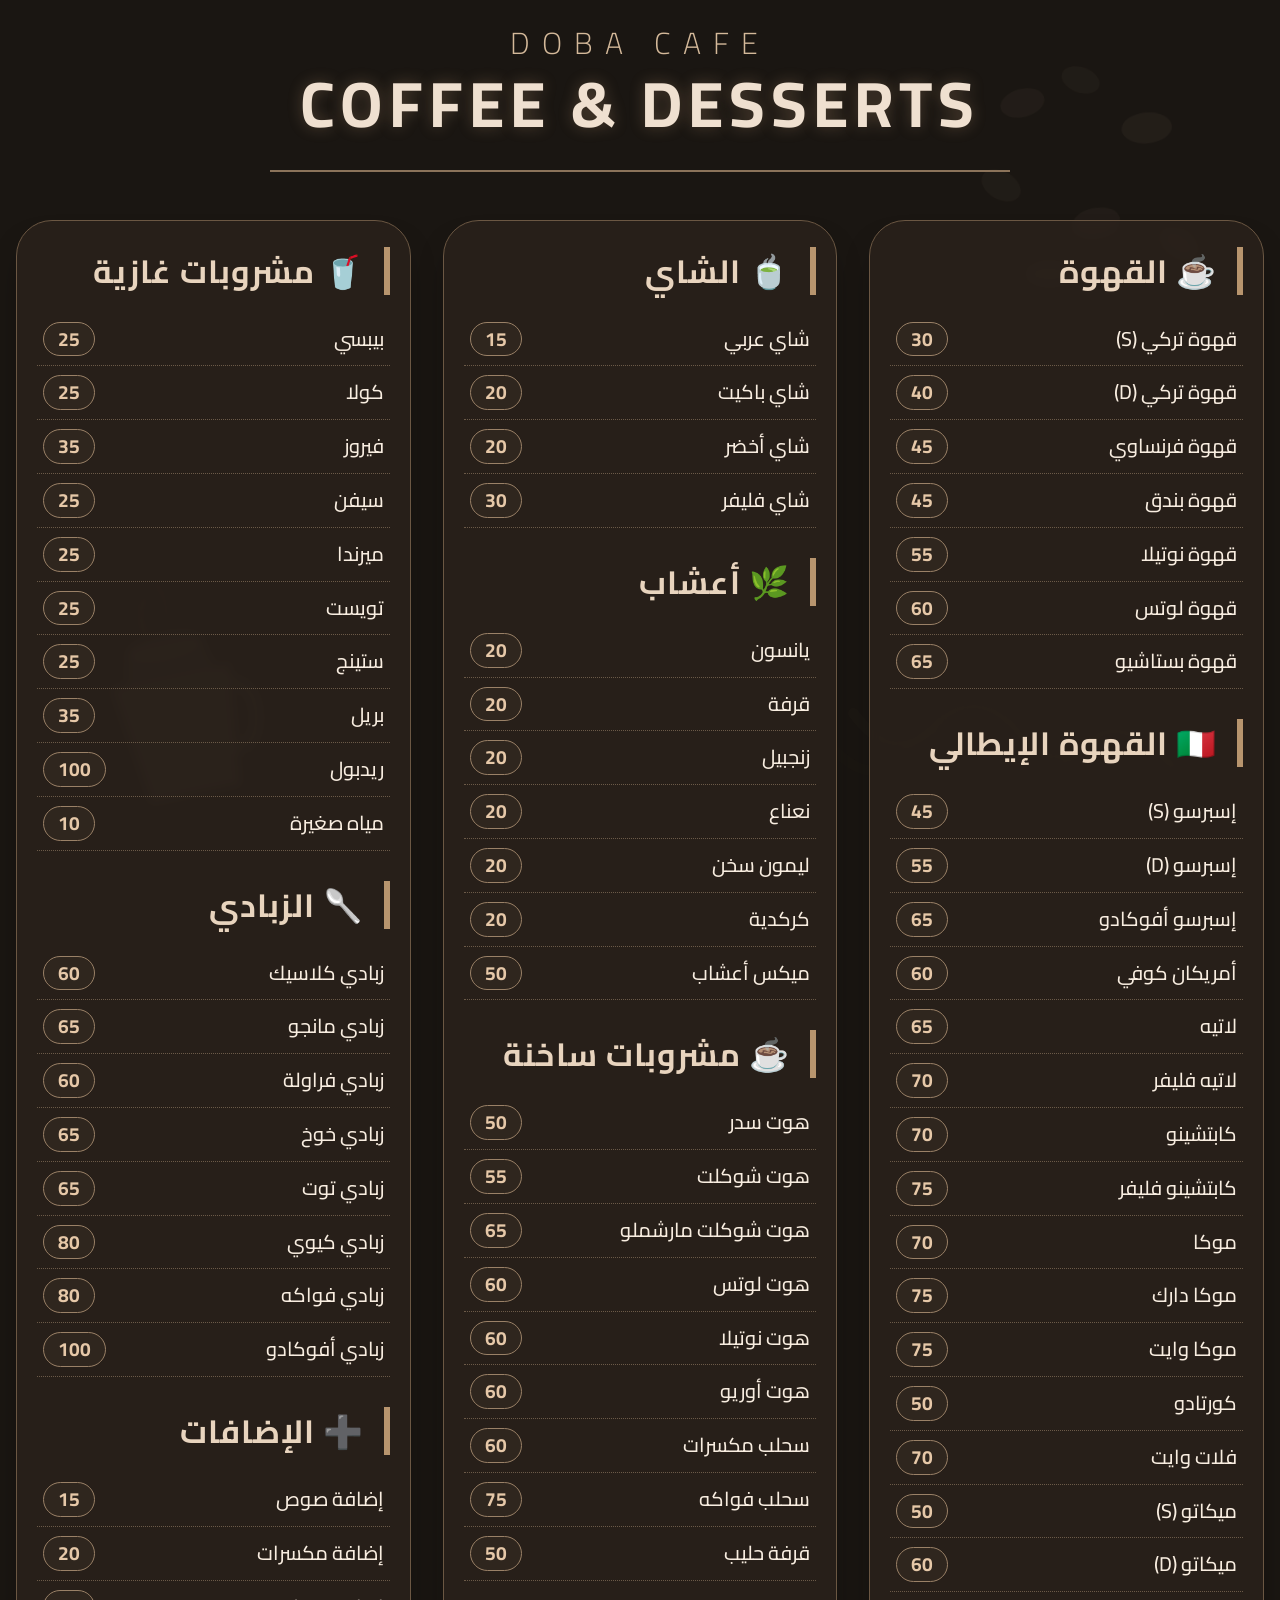
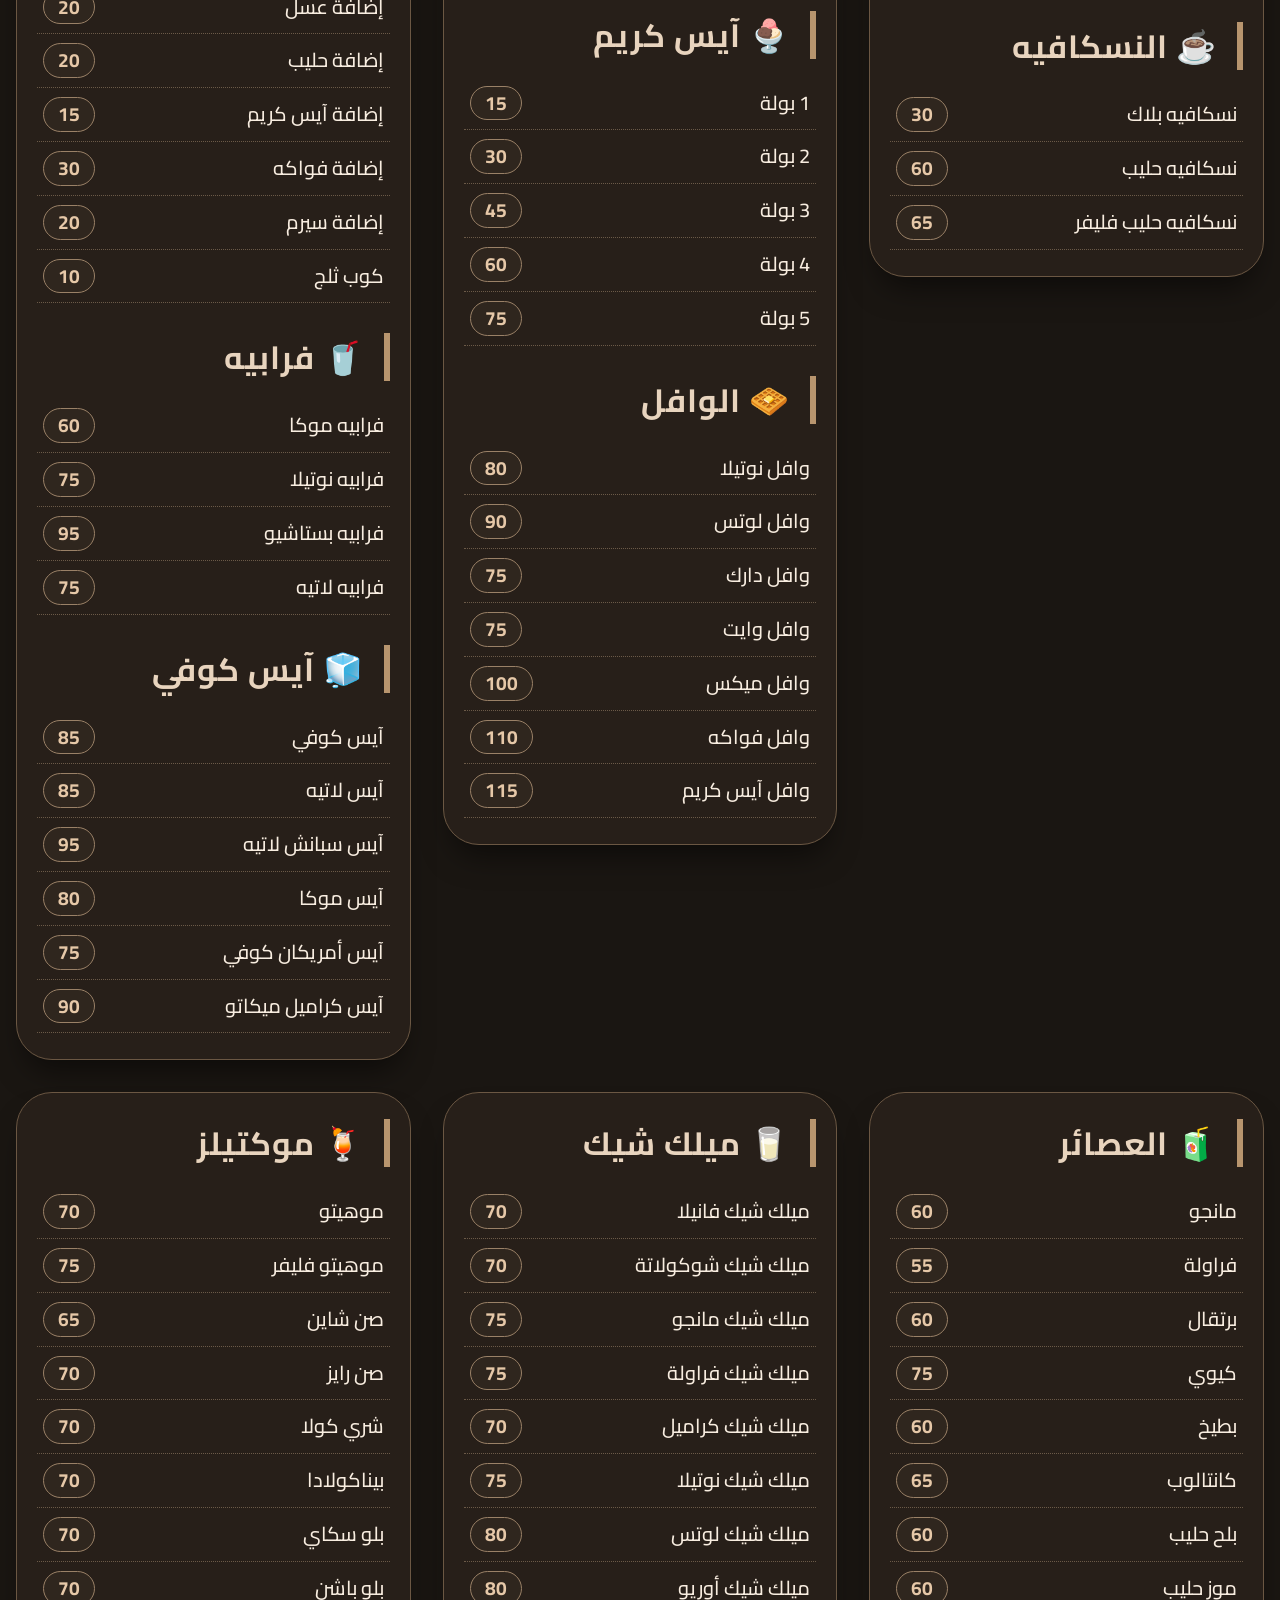
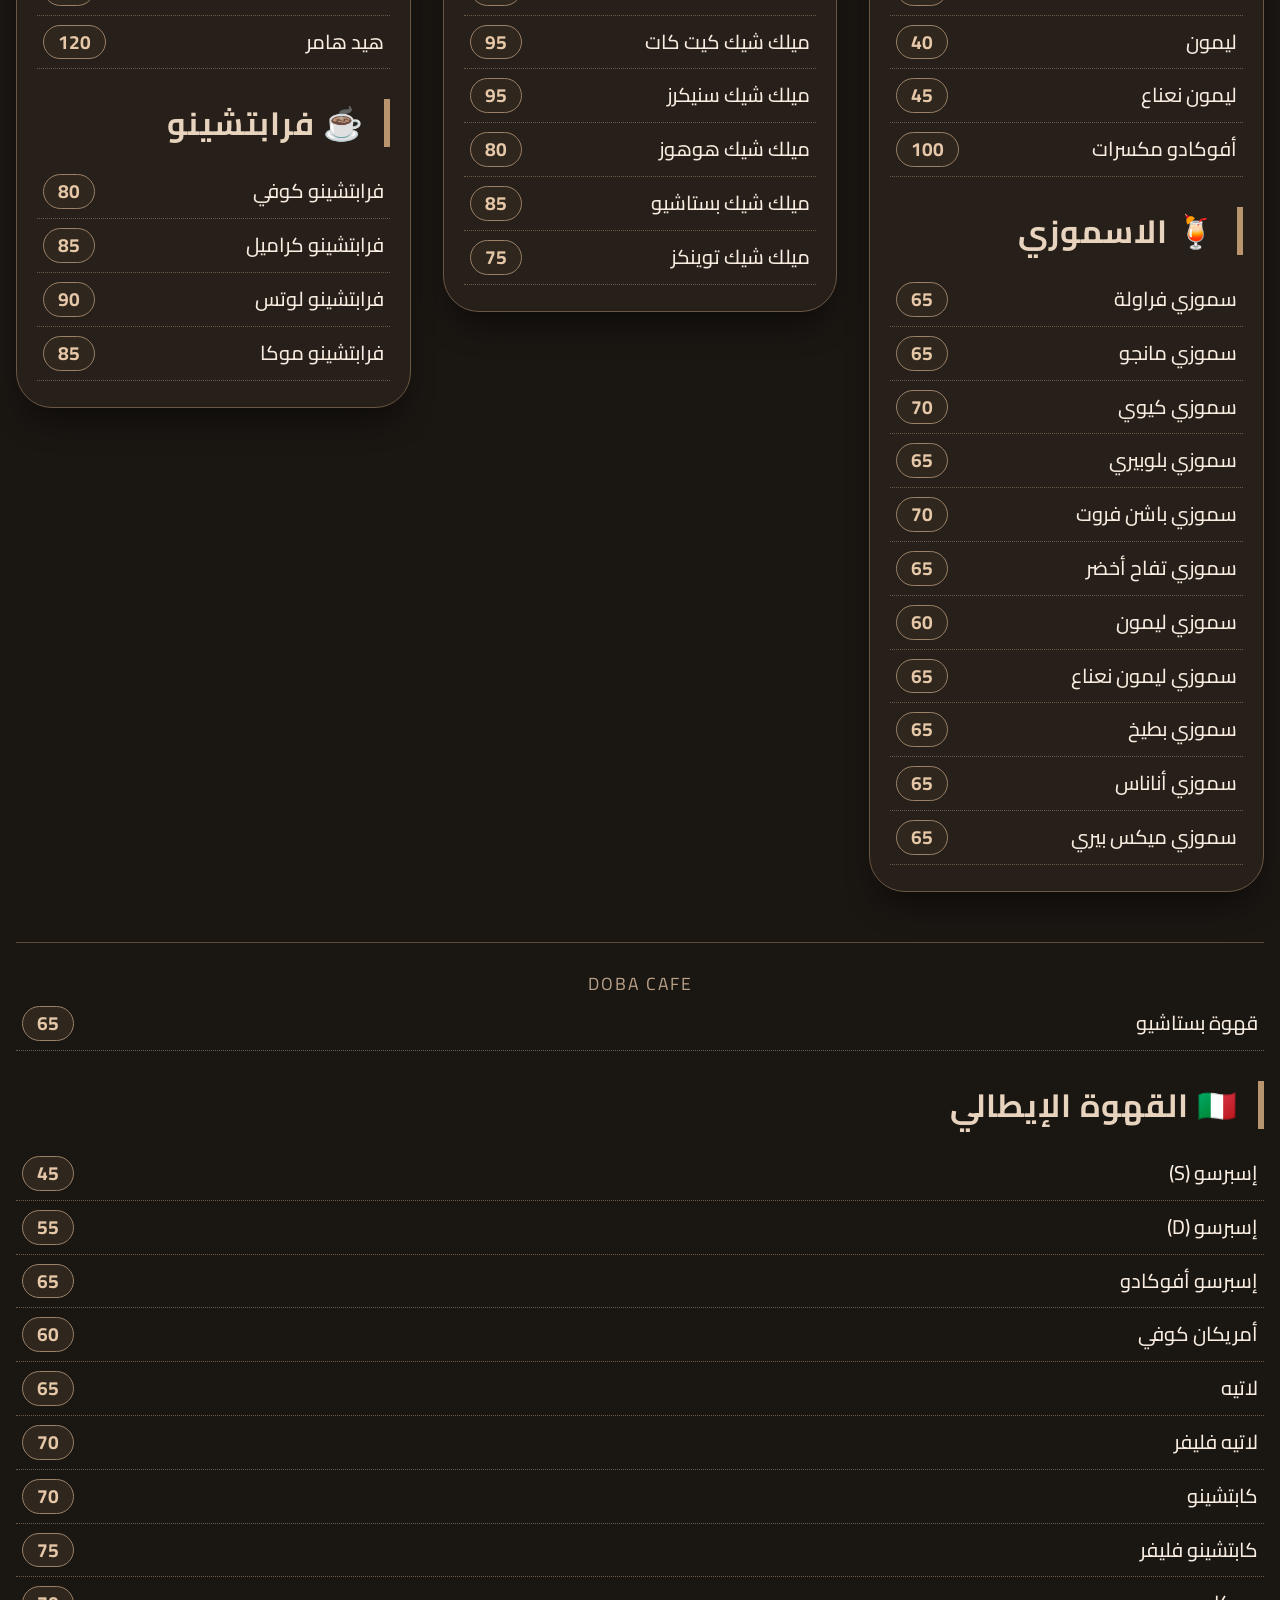
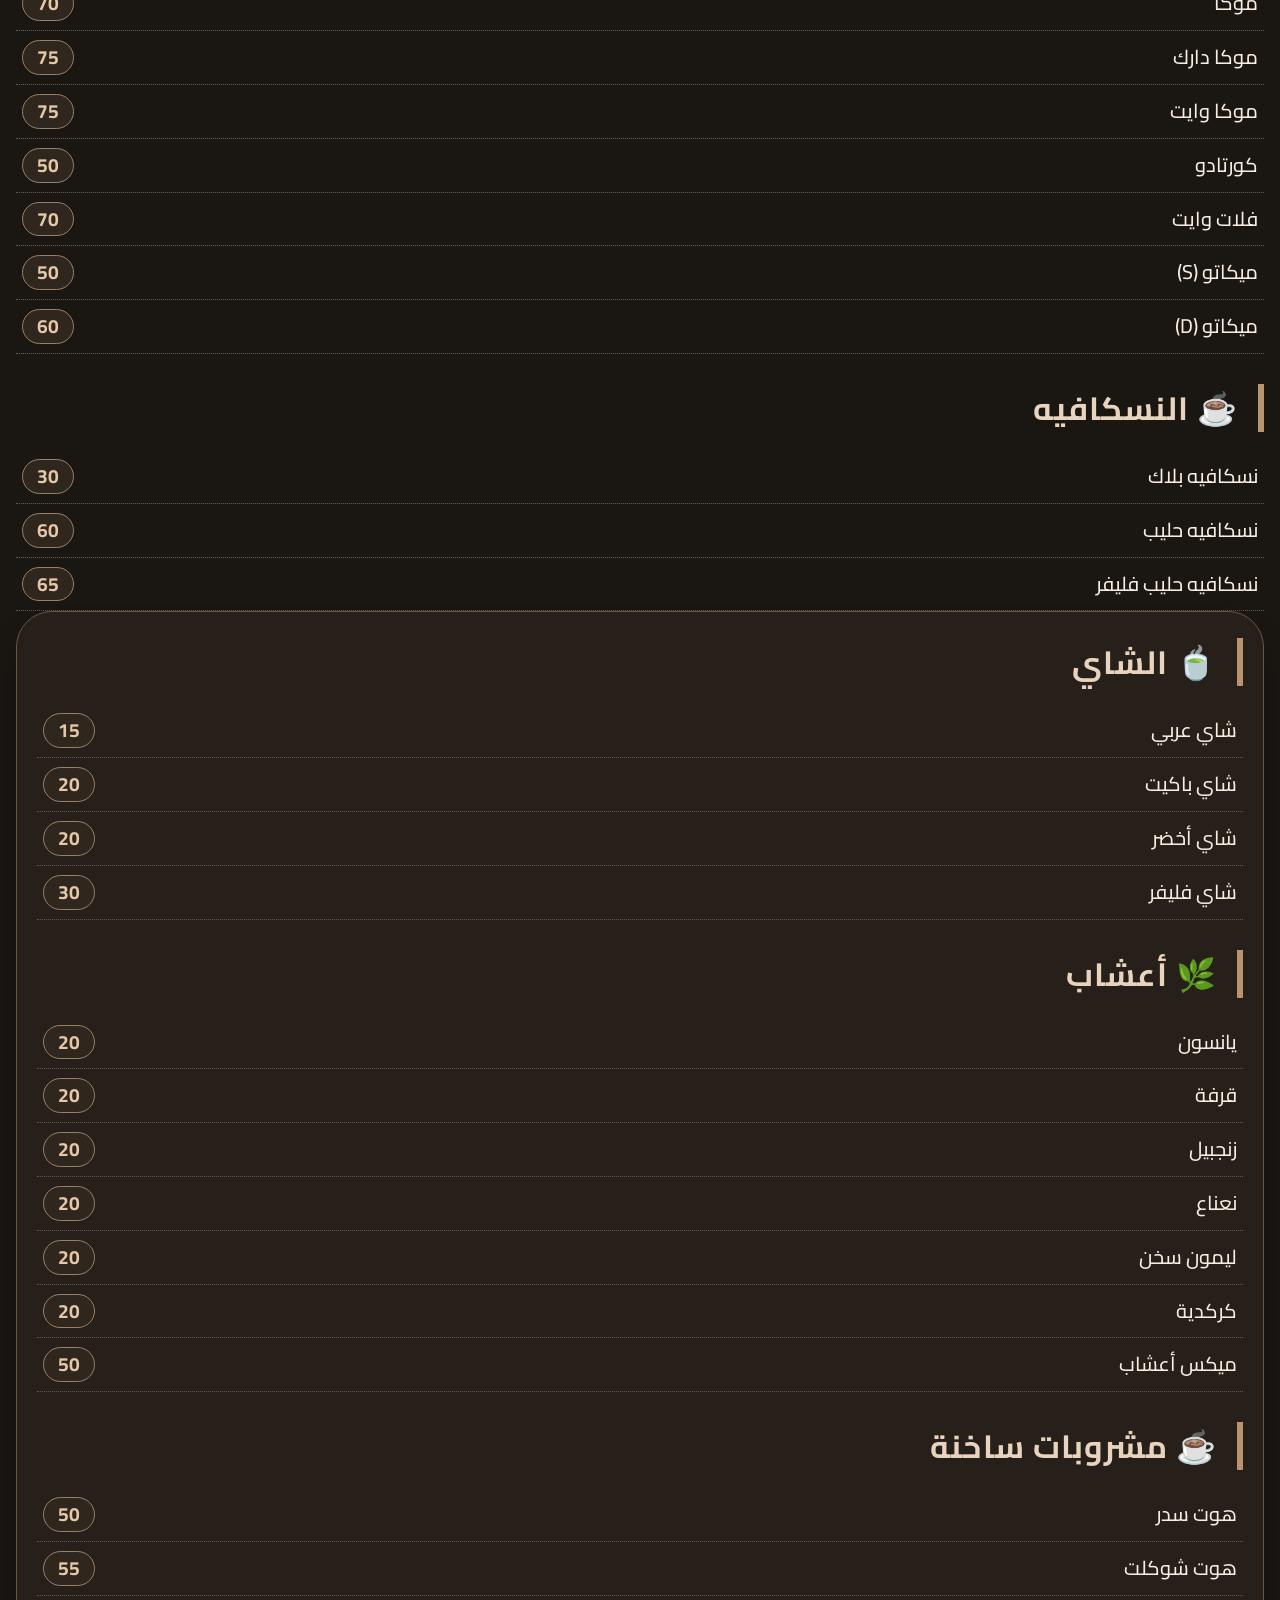
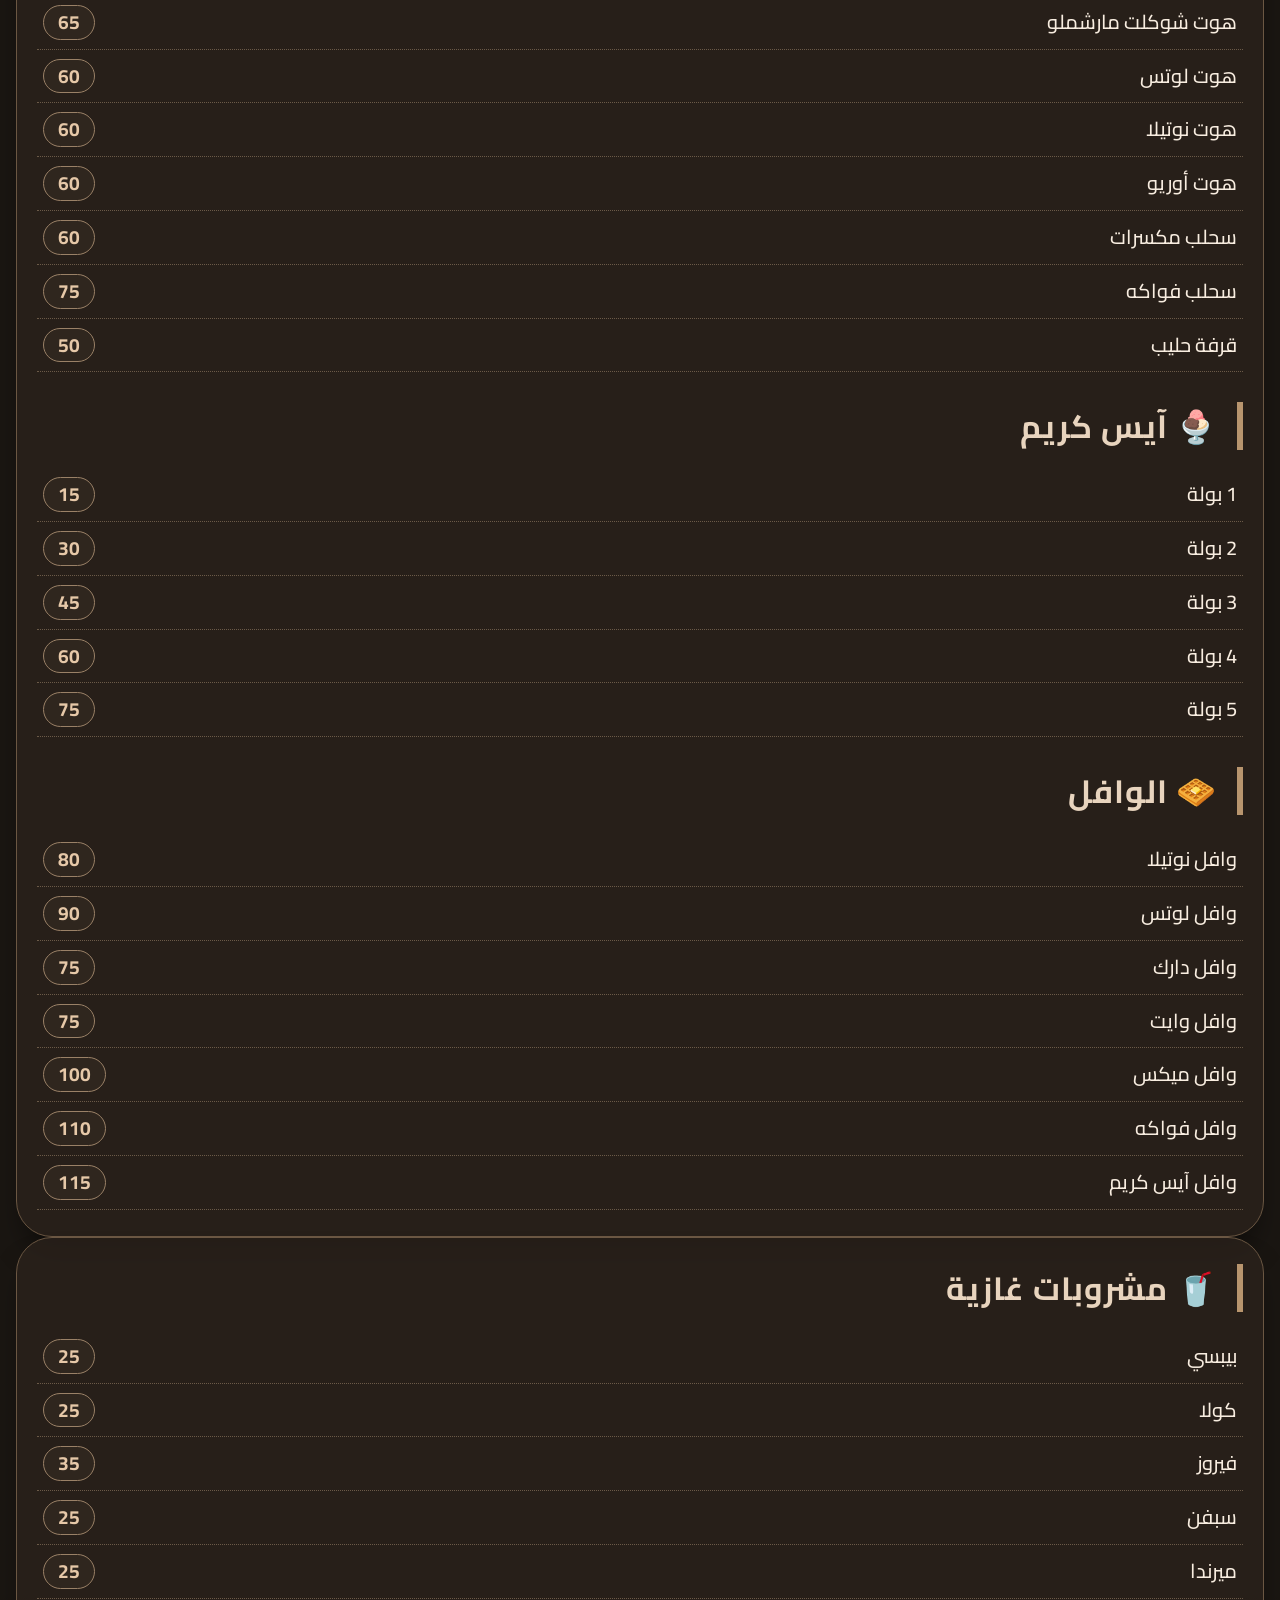
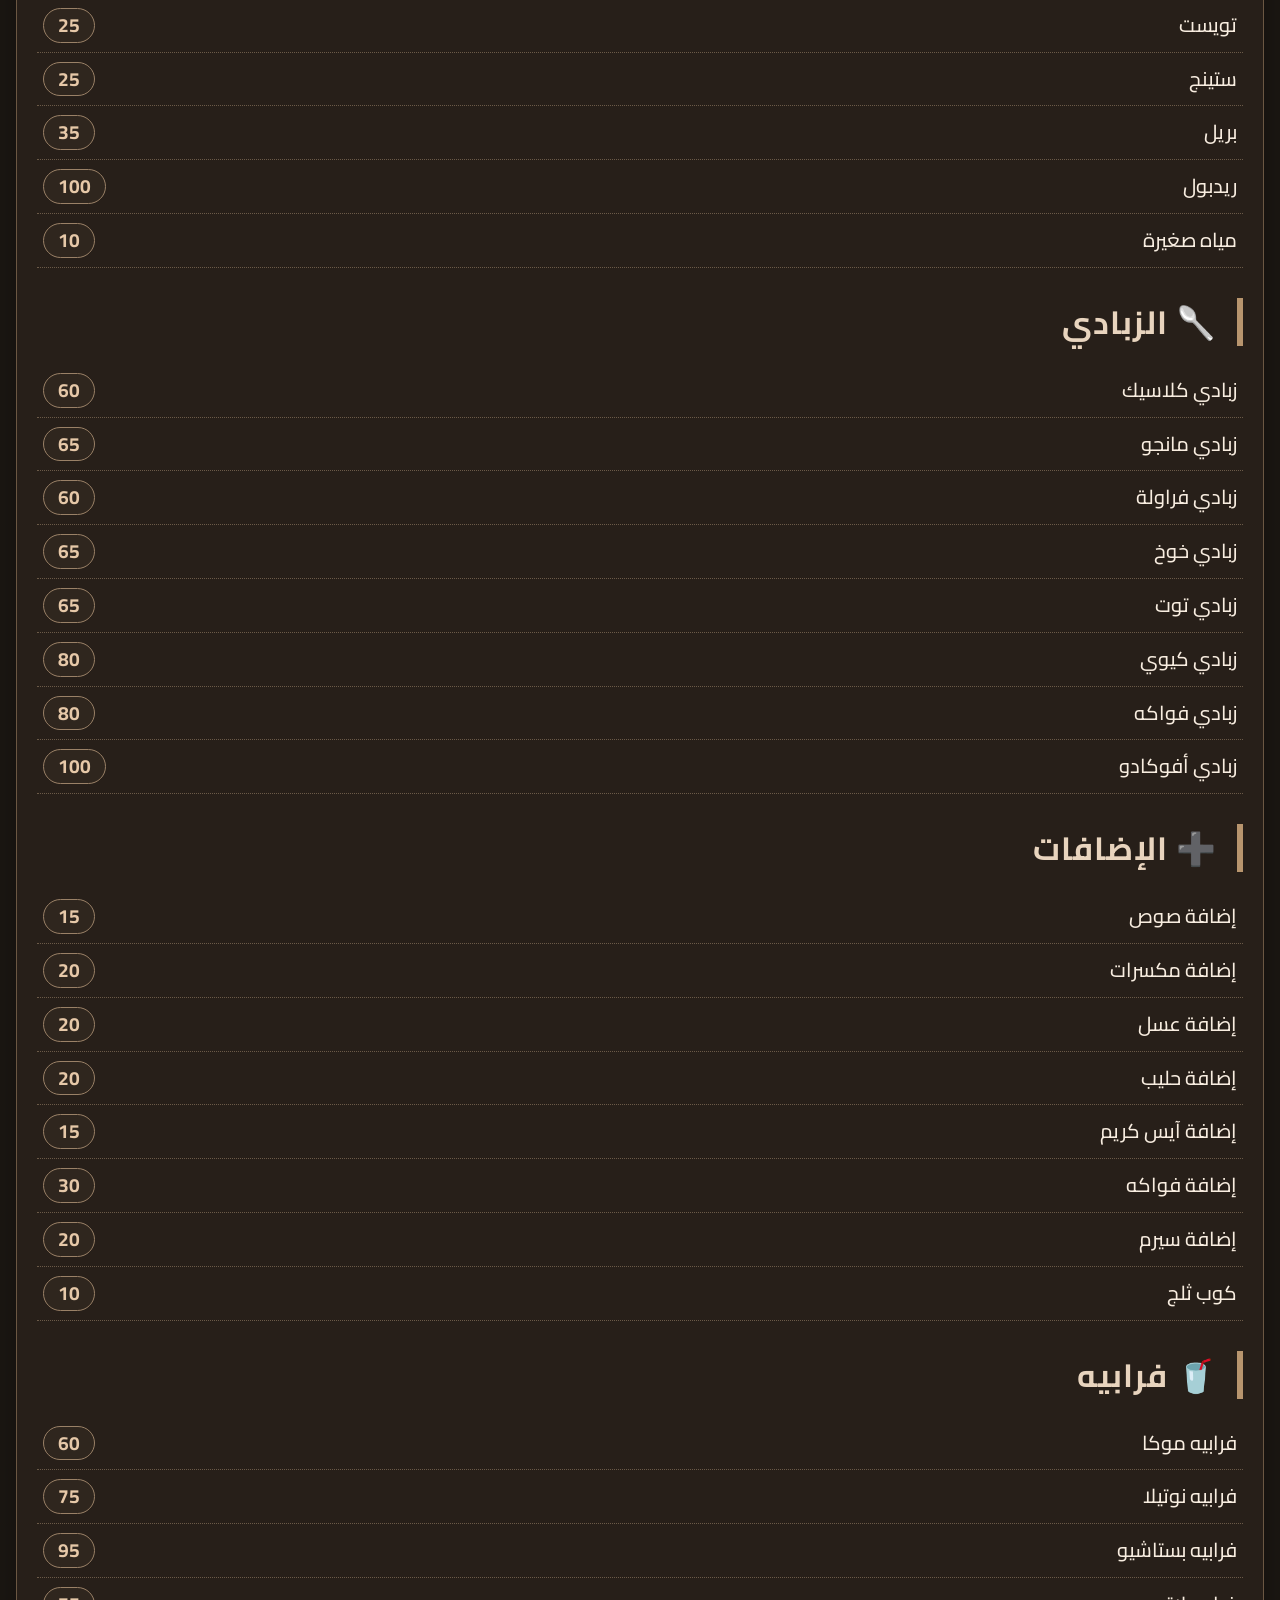
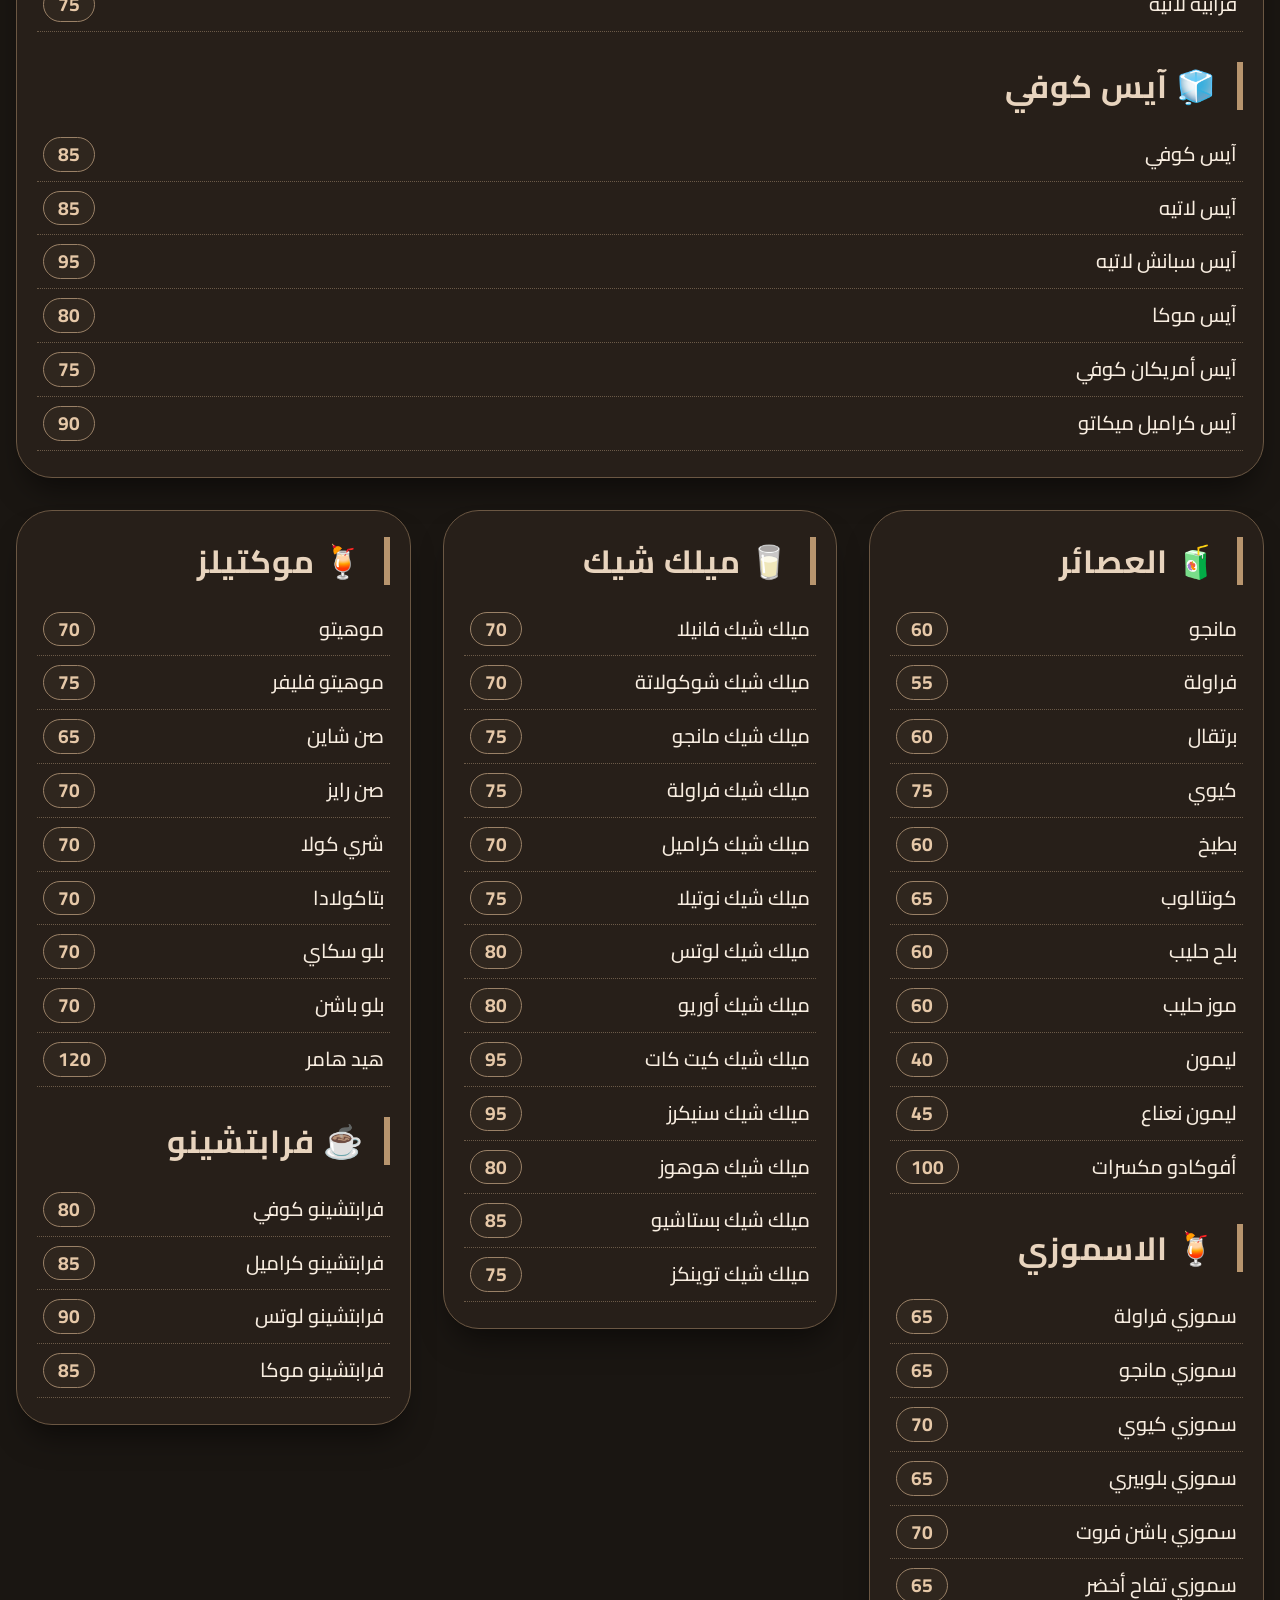
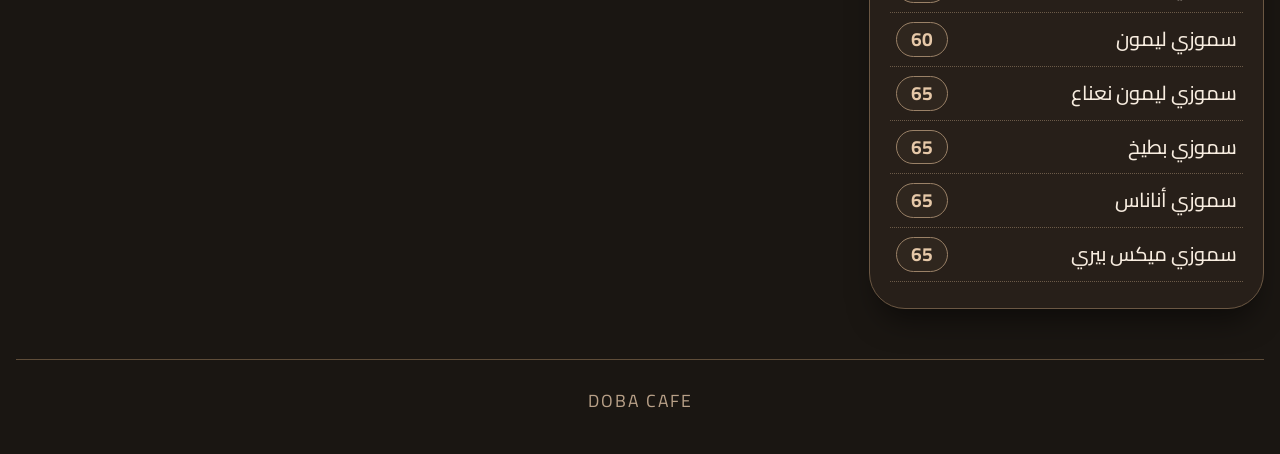
==== commit 7a1232e4: "Update print statement from 'Hello' to 'Goodbye'" ====
--- a/index.html
+++ b/index.html
@@ -110,7 +110,7 @@
         <div class="item"><span>بيبسي</span><span>25</span></div>
         <div class="item"><span>كولا</span><span>25</span></div>
         <div class="item"><span>فيروز</span><span>35</span></div>
-        <div class="item"><span>سبفن</span><span>25</span></div>
+        <div class="item"><span>سيفن</span><span>25</span></div>
         <div class="item"><span>ميرندا</span><span>25</span></div>
         <div class="item"><span>تويست</span><span>25</span></div>
         <div class="item"><span>ستينج</span><span>25</span></div>
@@ -163,7 +163,7 @@
         <div class="item"><span>برتقال</span><span>60</span></div>
         <div class="item"><span>كيوي</span><span>75</span></div>
         <div class="item"><span>بطيخ</span><span>60</span></div>
-        <div class="item"><span>كونتالوب</span><span>65</span></div>
+        <div class="item"><span>كانتالوب</span><span>65</span></div>
         <div class="item"><span>بلح حليب</span><span>60</span></div>
         <div class="item"><span>موز حليب</span><span>60</span></div>
         <div class="item"><span>ليمون</span><span>40</span></div>
@@ -208,7 +208,7 @@
         <div class="item"><span>صن شاين</span><span>65</span></div>
         <div class="item"><span>صن رايز</span><span>70</span></div>
         <div class="item"><span>شري كولا</span><span>70</span></div>
-        <div class="item"><span>بتاكولادا</span><span>70</span></div>
+        <div class="item"><span>بيناكولادا</span><span>70</span></div>
         <div class="item"><span>بلو سكاي</span><span>70</span></div>
         <div class="item"><span>بلو باشن</span><span>70</span></div>
         <div class="item"><span>هيد هامر</span><span>120</span></div>
@@ -223,7 +223,7 @@
 
     <!-- تذييل -->
     <div class="footer-note">
-      <span> DOBA CAFE </span>
+      <span>DOBA CAFE</span>
     </div>
 
   </div>
@@ -231,3 +231,200 @@
   <script src="script.js"></script>
 </body>
 </html>
+        <div class="item"><span>قهوة بستاشيو</span><span>65</span></div>
+
+        <div class="section-title" style="margin-top: 30px;">🇮🇹 القهوة الإيطالي</div>
+        <div class="item"><span>إسبرسو (S)</span><span>45</span></div>
+        <div class="item"><span>إسبرسو (D)</span><span>55</span></div>
+        <div class="item"><span>إسبرسو أفوكادو</span><span>65</span></div>
+        <div class="item"><span>أمريكان كوفي</span><span>60</span></div>
+        <div class="item"><span>لاتيه</span><span>65</span></div>
+        <div class="item"><span>لاتيه فليفر</span><span>70</span></div>
+        <div class="item"><span>كابتشينو</span><span>70</span></div>
+        <div class="item"><span>كابتشينو فليفر</span><span>75</span></div>
+        <div class="item"><span>موكا</span><span>70</span></div>
+        <div class="item"><span>موكا دارك</span><span>75</span></div>
+        <div class="item"><span>موكا وايت</span><span>75</span></div>
+        <div class="item"><span>كورتادو</span><span>50</span></div>
+        <div class="item"><span>فلات وايت</span><span>70</span></div>
+        <div class="item"><span>ميكاتو (S)</span><span>50</span></div>
+        <div class="item"><span>ميكاتو (D)</span><span>60</span></div>
+
+        <div class="section-title" style="margin-top: 30px;">☕ النسكافيه</div>
+        <div class="item"><span>نسكافيه بلاك</span><span>30</span></div>
+        <div class="item"><span>نسكافيه حليب</span><span>60</span></div>
+        <div class="item"><span>نسكافيه حليب فليفر</span><span>65</span></div>
+      </div>
+
+      <!-- العمود الثاني: الشاي + الأعشاب + مشروبات ساخنة + آيس كريم + الوافل -->
+      <div class="menu-col">
+        <div class="section-title">🍵 الشاي</div>
+        <div class="item"><span>شاي عربي</span><span>15</span></div>
+        <div class="item"><span>شاي باكيت</span><span>20</span></div>
+        <div class="item"><span>شاي أخضر</span><span>20</span></div>
+        <div class="item"><span>شاي فليفر</span><span>30</span></div>
+
+        <div class="section-title" style="margin-top: 30px;">🌿 أعشاب</div>
+        <div class="item"><span>يانسون</span><span>20</span></div>
+        <div class="item"><span>قرفة</span><span>20</span></div>
+        <div class="item"><span>زنجبيل</span><span>20</span></div>
+        <div class="item"><span>نعناع</span><span>20</span></div>
+        <div class="item"><span>ليمون سخن</span><span>20</span></div>
+        <div class="item"><span>كركدية</span><span>20</span></div>
+        <div class="item"><span>ميكس أعشاب</span><span>50</span></div>
+
+        <div class="section-title" style="margin-top: 30px;">☕ مشروبات ساخنة</div>
+        <div class="item"><span>هوت سدر</span><span>50</span></div>
+        <div class="item"><span>هوت شوكلت</span><span>55</span></div>
+        <div class="item"><span>هوت شوكلت مارشملو</span><span>65</span></div>
+        <div class="item"><span>هوت لوتس</span><span>60</span></div>
+        <div class="item"><span>هوت نوتيلا</span><span>60</span></div>
+        <div class="item"><span>هوت أوريو</span><span>60</span></div>
+        <div class="item"><span>سحلب مكسرات</span><span>60</span></div>
+        <div class="item"><span>سحلب فواكه</span><span>75</span></div>
+        <div class="item"><span>قرفة حليب</span><span>50</span></div>
+
+        <div class="section-title" style="margin-top: 30px;">🍨 آيس كريم</div>
+        <div class="item"><span>1 بولة</span><span>15</span></div>
+        <div class="item"><span>2 بولة</span><span>30</span></div>
+        <div class="item"><span>3 بولة</span><span>45</span></div>
+        <div class="item"><span>4 بولة</span><span>60</span></div>
+        <div class="item"><span>5 بولة</span><span>75</span></div>
+
+        <div class="section-title" style="margin-top: 30px;">🧇 الوافل</div>
+        <div class="item"><span>وافل نوتيلا</span><span>80</span></div>
+        <div class="item"><span>وافل لوتس</span><span>90</span></div>
+        <div class="item"><span>وافل دارك</span><span>75</span></div>
+        <div class="item"><span>وافل وايت</span><span>75</span></div>
+        <div class="item"><span>وافل ميكس</span><span>100</span></div>
+        <div class="item"><span>وافل فواكه</span><span>110</span></div>
+        <div class="item"><span>وافل آيس كريم</span><span>115</span></div>
+      </div>
+
+      <!-- العمود الثالث: الزبادي + مشروبات غازية + الإضافات + فرابيه + آيس كوفي -->
+      <div class="menu-col">
+        <div class="section-title">🥤 مشروبات غازية</div>
+        <div class="item"><span>بيبسي</span><span>25</span></div>
+        <div class="item"><span>كولا</span><span>25</span></div>
+        <div class="item"><span>فيروز</span><span>35</span></div>
+        <div class="item"><span>سبفن</span><span>25</span></div>
+        <div class="item"><span>ميرندا</span><span>25</span></div>
+        <div class="item"><span>تويست</span><span>25</span></div>
+        <div class="item"><span>ستينج</span><span>25</span></div>
+        <div class="item"><span>بريل</span><span>35</span></div>
+        <div class="item"><span>ريدبول</span><span>100</span></div>
+        <div class="item"><span>مياه صغيرة</span><span>10</span></div>
+
+        <div class="section-title" style="margin-top: 30px;">🥄 الزبادي</div>
+        <div class="item"><span>زبادي كلاسيك</span><span>60</span></div>
+        <div class="item"><span>زبادي مانجو</span><span>65</span></div>
+        <div class="item"><span>زبادي فراولة</span><span>60</span></div>
+        <div class="item"><span>زبادي خوخ</span><span>65</span></div>
+        <div class="item"><span>زبادي توت</span><span>65</span></div>
+        <div class="item"><span>زبادي كيوي</span><span>80</span></div>
+        <div class="item"><span>زبادي فواكه</span><span>80</span></div>
+        <div class="item"><span>زبادي أفوكادو</span><span>100</span></div>
+
+        <div class="section-title" style="margin-top: 30px;">➕ الإضافات</div>
+        <div class="item"><span>إضافة صوص</span><span>15</span></div>
+        <div class="item"><span>إضافة مكسرات</span><span>20</span></div>
+        <div class="item"><span>إضافة عسل</span><span>20</span></div>
+        <div class="item"><span>إضافة حليب</span><span>20</span></div>
+        <div class="item"><span>إضافة آيس كريم</span><span>15</span></div>
+        <div class="item"><span>إضافة فواكه</span><span>30</span></div>
+        <div class="item"><span>إضافة سيرم</span><span>20</span></div>
+        <div class="item"><span>كوب ثلج</span><span>10</span></div>
+
+        <div class="section-title" style="margin-top: 30px;">🥤 فرابيه</div>
+        <div class="item"><span>فرابيه موكا</span><span>60</span></div>
+        <div class="item"><span>فرابيه نوتيلا</span><span>75</span></div>
+        <div class="item"><span>فرابيه بستاشيو</span><span>95</span></div>
+        <div class="item"><span>فرابيه لاتيه</span><span>75</span></div>
+
+        <div class="section-title" style="margin-top: 30px;">🧊 آيس كوفي</div>
+        <div class="item"><span>آيس كوفي</span><span>85</span></div>
+        <div class="item"><span>آيس لاتيه</span><span>85</span></div>
+        <div class="item"><span>آيس سبانش لاتيه</span><span>95</span></div>
+        <div class="item"><span>آيس موكا</span><span>80</span></div>
+        <div class="item"><span>آيس أمريكان كوفي</span><span>75</span></div>
+        <div class="item"><span>آيس كراميل ميكاتو</span><span>90</span></div>
+      </div>
+    </div>
+
+    <!-- القسم الثاني: العصائر + الاسموزي + ميلك شيك + موكتيلز + فرابتشينو -->
+    <div class="menu-grid" style="margin-top: 32px;">
+      <div class="menu-col">
+        <div class="section-title">🧃 العصائر</div>
+        <div class="item"><span>مانجو</span><span>60</span></div>
+        <div class="item"><span>فراولة</span><span>55</span></div>
+        <div class="item"><span>برتقال</span><span>60</span></div>
+        <div class="item"><span>كيوي</span><span>75</span></div>
+        <div class="item"><span>بطيخ</span><span>60</span></div>
+        <div class="item"><span>كونتالوب</span><span>65</span></div>
+        <div class="item"><span>بلح حليب</span><span>60</span></div>
+        <div class="item"><span>موز حليب</span><span>60</span></div>
+        <div class="item"><span>ليمون</span><span>40</span></div>
+        <div class="item"><span>ليمون نعناع</span><span>45</span></div>
+        <div class="item"><span>أفوكادو مكسرات</span><span>100</span></div>
+
+        <div class="section-title" style="margin-top: 30px;">🍹 الاسموزي</div>
+        <div class="item"><span>سموزي فراولة</span><span>65</span></div>
+        <div class="item"><span>سموزي مانجو</span><span>65</span></div>
+        <div class="item"><span>سموزي كيوي</span><span>70</span></div>
+        <div class="item"><span>سموزي بلوبيري</span><span>65</span></div>
+        <div class="item"><span>سموزي باشن فروت</span><span>70</span></div>
+        <div class="item"><span>سموزي تفاح أخضر</span><span>65</span></div>
+        <div class="item"><span>سموزي ليمون</span><span>60</span></div>
+        <div class="item"><span>سموزي ليمون نعناع</span><span>65</span></div>
+        <div class="item"><span>سموزي بطيخ</span><span>65</span></div>
+        <div class="item"><span>سموزي أناناس</span><span>65</span></div>
+        <div class="item"><span>سموزي ميكس بيري</span><span>65</span></div>
+      </div>
+
+      <div class="menu-col">
+        <div class="section-title">🥛 ميلك شيك</div>
+        <div class="item"><span>ميلك شيك فانيلا</span><span>70</span></div>
+        <div class="item"><span>ميلك شيك شوكولاتة</span><span>70</span></div>
+        <div class="item"><span>ميلك شيك مانجو</span><span>75</span></div>
+        <div class="item"><span>ميلك شيك فراولة</span><span>75</span></div>
+        <div class="item"><span>ميلك شيك كراميل</span><span>70</span></div>
+        <div class="item"><span>ميلك شيك نوتيلا</span><span>75</span></div>
+        <div class="item"><span>ميلك شيك لوتس</span><span>80</span></div>
+        <div class="item"><span>ميلك شيك أوريو</span><span>80</span></div>
+        <div class="item"><span>ميلك شيك كيت كات</span><span>95</span></div>
+        <div class="item"><span>ميلك شيك سنيكرز</span><span>95</span></div>
+        <div class="item"><span>ميلك شيك هوهوز</span><span>80</span></div>
+        <div class="item"><span>ميلك شيك بستاشيو</span><span>85</span></div>
+        <div class="item"><span>ميلك شيك توينكز</span><span>75</span></div>
+      </div>
+
+      <div class="menu-col">
+        <div class="section-title">🍹 موكتيلز</div>
+        <div class="item"><span>موهيتو</span><span>70</span></div>
+        <div class="item"><span>موهيتو فليفر</span><span>75</span></div>
+        <div class="item"><span>صن شاين</span><span>65</span></div>
+        <div class="item"><span>صن رايز</span><span>70</span></div>
+        <div class="item"><span>شري كولا</span><span>70</span></div>
+        <div class="item"><span>بتاكولادا</span><span>70</span></div>
+        <div class="item"><span>بلو سكاي</span><span>70</span></div>
+        <div class="item"><span>بلو باشن</span><span>70</span></div>
+        <div class="item"><span>هيد هامر</span><span>120</span></div>
+
+        <div class="section-title" style="margin-top: 30px;">☕ فرابتشينو</div>
+        <div class="item"><span>فرابتشينو كوفي</span><span>80</span></div>
+        <div class="item"><span>فرابتشينو كراميل</span><span>85</span></div>
+        <div class="item"><span>فرابتشينو لوتس</span><span>90</span></div>
+        <div class="item"><span>فرابتشينو موكا</span><span>85</span></div>
+      </div>
+    </div>
+
+    <!-- تذييل -->
+    <div class="footer-note">
+      <span> DOBA CAFE </span>
+    </div>
+
+  </div>
+
+  <script src="script.js"></script>
+</body>
+</html>
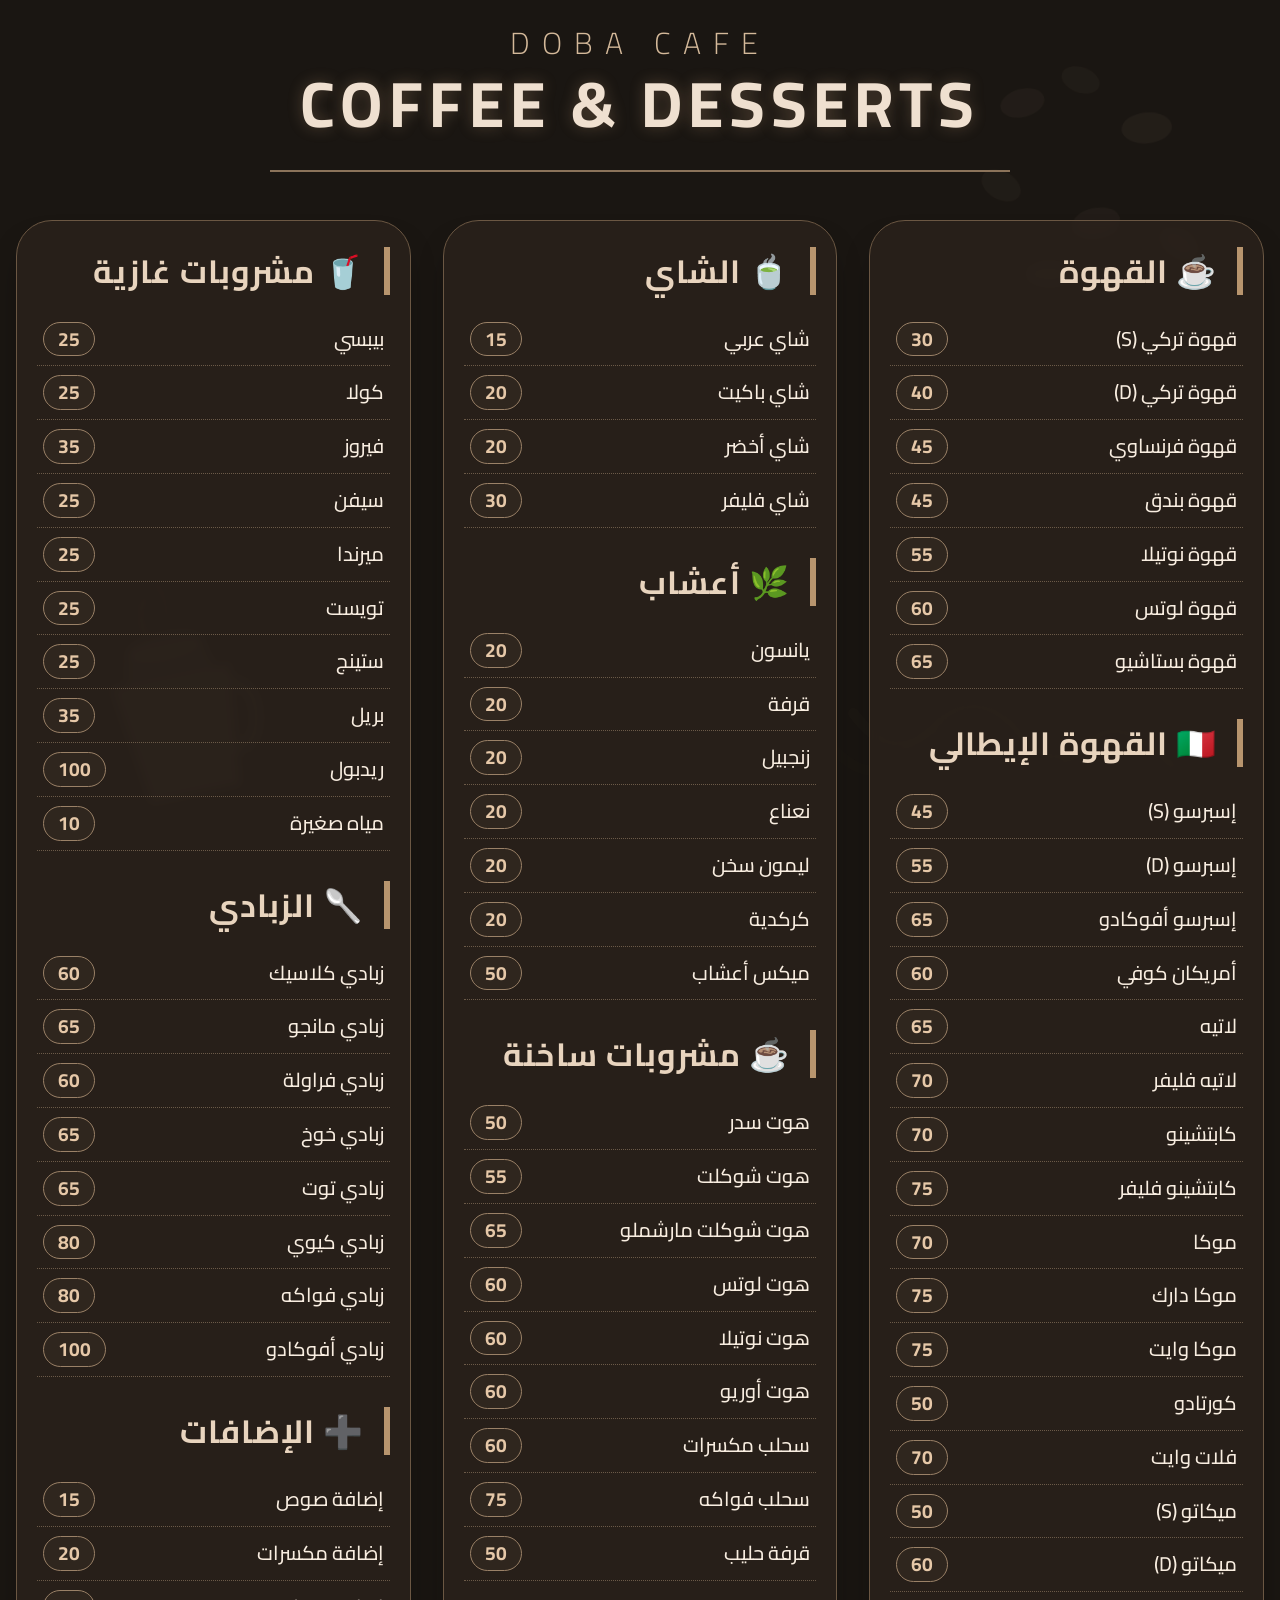
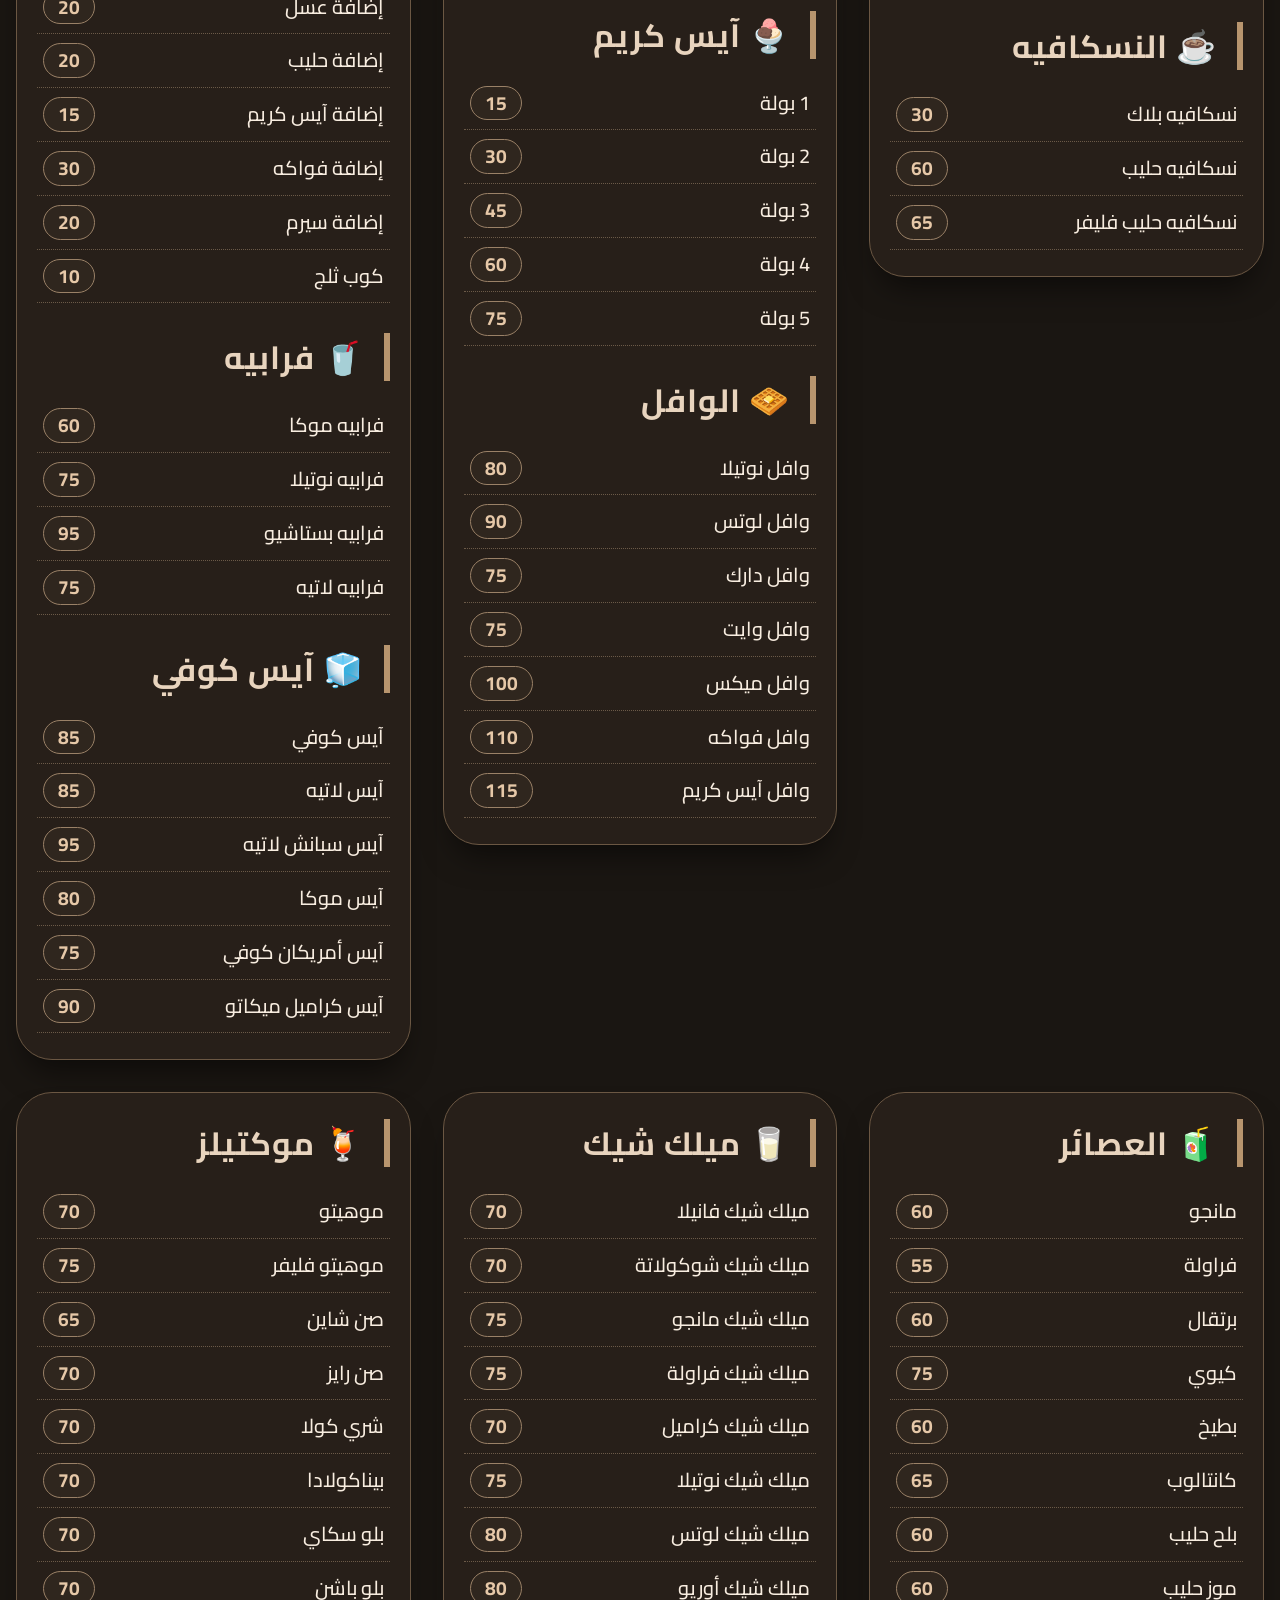
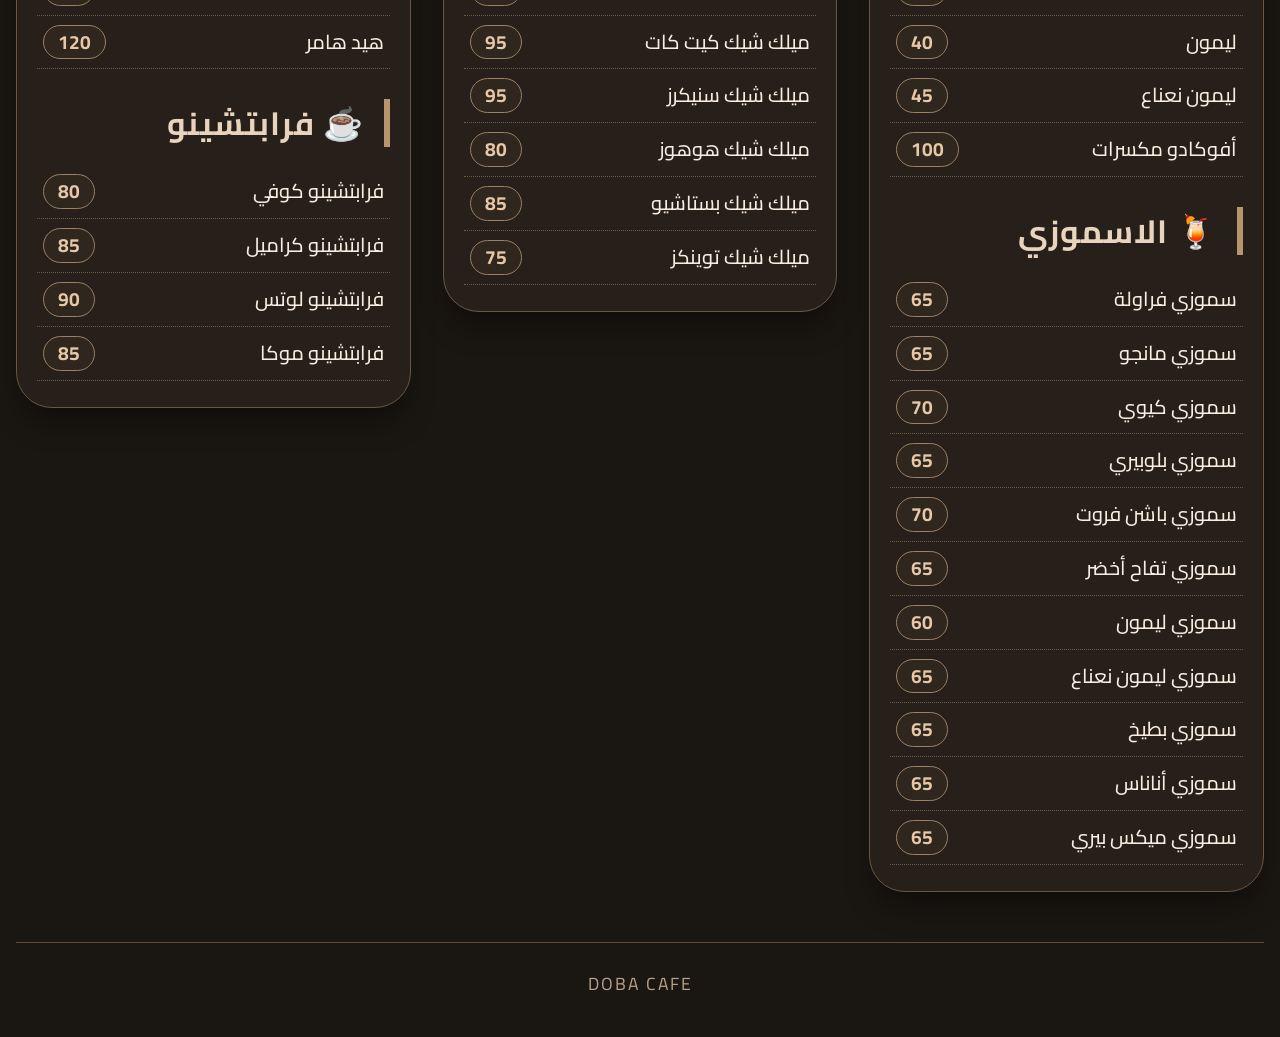
==== commit 3d7cda18: "Create index.html" ====
--- a/index.html
+++ b/index.html
@@ -1,430 +1,233 @@
-<!DOCTYPE html>
-<html lang="ar" dir="rtl">
-<head>
-  <meta charset="UTF-8">
-  <meta name="viewport" content="width=device-width, initial-scale=1.0">
-  <title>DOBA CAFE</title>
-  <link rel="stylesheet" href="style.css">
-  <link href="https://fonts.googleapis.com/css2?family=Cairo:wght@300;400;600;700&display=swap" rel="stylesheet">
-</head>
-<body>
-
-  <!-- رسومات الخلفية - ثابتة طول الوقت -->
-  <img src="assets/cup.svg" class="bg cup" alt="">
-  <img src="assets/beans.svg" class="bg beans" alt="">
-  <img src="assets/smoke.svg" class="bg smoke" alt="">
-
-  <div class="container">
-
-    <!-- العنوان الرئيسي -->
-    <div class="title">
-      <span>DOBA CAFE</span>
-      <h1>COFFEE & DESSERTS</h1>
-    </div>
-
-    <!-- شبكة المنيو - 3 أعمدة -->
-    <div class="menu-grid">
-
-      <!-- العمود الأول: القهوة + القهوة الإيطالي + النسكافيه -->
-      <div class="menu-col">
-        <div class="section-title">☕ القهوة</div>
-        <div class="item"><span>قهوة تركي (S)</span><span>30</span></div>
-        <div class="item"><span>قهوة تركي (D)</span><span>40</span></div>
-        <div class="item"><span>قهوة فرنساوي</span><span>45</span></div>
-        <div class="item"><span>قهوة بندق</span><span>45</span></div>
-        <div class="item"><span>قهوة نوتيلا</span><span>55</span></div>
-        <div class="item"><span>قهوة لوتس</span><span>60</span></div>
-        <div class="item"><span>قهوة بستاشيو</span><span>65</span></div>
-
-        <div class="section-title" style="margin-top: 30px;">🇮🇹 القهوة الإيطالي</div>
-        <div class="item"><span>إسبرسو (S)</span><span>45</span></div>
-        <div class="item"><span>إسبرسو (D)</span><span>55</span></div>
-        <div class="item"><span>إسبرسو أفوكادو</span><span>65</span></div>
-        <div class="item"><span>أمريكان كوفي</span><span>60</span></div>
-        <div class="item"><span>لاتيه</span><span>65</span></div>
-        <div class="item"><span>لاتيه فليفر</span><span>70</span></div>
-        <div class="item"><span>كابتشينو</span><span>70</span></div>
-        <div class="item"><span>كابتشينو فليفر</span><span>75</span></div>
-        <div class="item"><span>موكا</span><span>70</span></div>
-        <div class="item"><span>موكا دارك</span><span>75</span></div>
-        <div class="item"><span>موكا وايت</span><span>75</span></div>
-        <div class="item"><span>كورتادو</span><span>50</span></div>
-        <div class="item"><span>فلات وايت</span><span>70</span></div>
-        <div class="item"><span>ميكاتو (S)</span><span>50</span></div>
-        <div class="item"><span>ميكاتو (D)</span><span>60</span></div>
-
-        <div class="section-title" style="margin-top: 30px;">☕ النسكافيه</div>
-        <div class="item"><span>نسكافيه بلاك</span><span>30</span></div>
-        <div class="item"><span>نسكافيه حليب</span><span>60</span></div>
-        <div class="item"><span>نسكافيه حليب فليفر</span><span>65</span></div>
-      </div>
-
-      <!-- العمود الثاني: الشاي + الأعشاب + مشروبات ساخنة + آيس كريم + الوافل -->
-      <div class="menu-col">
-        <div class="section-title">🍵 الشاي</div>
-        <div class="item"><span>شاي عربي</span><span>15</span></div>
-        <div class="item"><span>شاي باكيت</span><span>20</span></div>
-        <div class="item"><span>شاي أخضر</span><span>20</span></div>
-        <div class="item"><span>شاي فليفر</span><span>30</span></div>
-
-        <div class="section-title" style="margin-top: 30px;">🌿 أعشاب</div>
-        <div class="item"><span>يانسون</span><span>20</span></div>
-        <div class="item"><span>قرفة</span><span>20</span></div>
-        <div class="item"><span>زنجبيل</span><span>20</span></div>
-        <div class="item"><span>نعناع</span><span>20</span></div>
-        <div class="item"><span>ليمون سخن</span><span>20</span></div>
-        <div class="item"><span>كركدية</span><span>20</span></div>
-        <div class="item"><span>ميكس أعشاب</span><span>50</span></div>
-
-        <div class="section-title" style="margin-top: 30px;">☕ مشروبات ساخنة</div>
-        <div class="item"><span>هوت سدر</span><span>50</span></div>
-        <div class="item"><span>هوت شوكلت</span><span>55</span></div>
-        <div class="item"><span>هوت شوكلت مارشملو</span><span>65</span></div>
-        <div class="item"><span>هوت لوتس</span><span>60</span></div>
-        <div class="item"><span>هوت نوتيلا</span><span>60</span></div>
-        <div class="item"><span>هوت أوريو</span><span>60</span></div>
-        <div class="item"><span>سحلب مكسرات</span><span>60</span></div>
-        <div class="item"><span>سحلب فواكه</span><span>75</span></div>
-        <div class="item"><span>قرفة حليب</span><span>50</span></div>
-
-        <div class="section-title" style="margin-top: 30px;">🍨 آيس كريم</div>
-        <div class="item"><span>1 بولة</span><span>15</span></div>
-        <div class="item"><span>2 بولة</span><span>30</span></div>
-        <div class="item"><span>3 بولة</span><span>45</span></div>
-        <div class="item"><span>4 بولة</span><span>60</span></div>
-        <div class="item"><span>5 بولة</span><span>75</span></div>
-
-        <div class="section-title" style="margin-top: 30px;">🧇 الوافل</div>
-        <div class="item"><span>وافل نوتيلا</span><span>80</span></div>
-        <div class="item"><span>وافل لوتس</span><span>90</span></div>
-        <div class="item"><span>وافل دارك</span><span>75</span></div>
-        <div class="item"><span>وافل وايت</span><span>75</span></div>
-        <div class="item"><span>وافل ميكس</span><span>100</span></div>
-        <div class="item"><span>وافل فواكه</span><span>110</span></div>
-        <div class="item"><span>وافل آيس كريم</span><span>115</span></div>
-      </div>
-
-      <!-- العمود الثالث: الزبادي + مشروبات غازية + الإضافات + فرابيه + آيس كوفي -->
-      <div class="menu-col">
-        <div class="section-title">🥤 مشروبات غازية</div>
-        <div class="item"><span>بيبسي</span><span>25</span></div>
-        <div class="item"><span>كولا</span><span>25</span></div>
-        <div class="item"><span>فيروز</span><span>35</span></div>
-        <div class="item"><span>سيفن</span><span>25</span></div>
-        <div class="item"><span>ميرندا</span><span>25</span></div>
-        <div class="item"><span>تويست</span><span>25</span></div>
-        <div class="item"><span>ستينج</span><span>25</span></div>
-        <div class="item"><span>بريل</span><span>35</span></div>
-        <div class="item"><span>ريدبول</span><span>100</span></div>
-        <div class="item"><span>مياه صغيرة</span><span>10</span></div>
-
-        <div class="section-title" style="margin-top: 30px;">🥄 الزبادي</div>
-        <div class="item"><span>زبادي كلاسيك</span><span>60</span></div>
-        <div class="item"><span>زبادي مانجو</span><span>65</span></div>
-        <div class="item"><span>زبادي فراولة</span><span>60</span></div>
-        <div class="item"><span>زبادي خوخ</span><span>65</span></div>
-        <div class="item"><span>زبادي توت</span><span>65</span></div>
-        <div class="item"><span>زبادي كيوي</span><span>80</span></div>
-        <div class="item"><span>زبادي فواكه</span><span>80</span></div>
-        <div class="item"><span>زبادي أفوكادو</span><span>100</span></div>
-
-        <div class="section-title" style="margin-top: 30px;">➕ الإضافات</div>
-        <div class="item"><span>إضافة صوص</span><span>15</span></div>
-        <div class="item"><span>إضافة مكسرات</span><span>20</span></div>
-        <div class="item"><span>إضافة عسل</span><span>20</span></div>
-        <div class="item"><span>إضافة حليب</span><span>20</span></div>
-        <div class="item"><span>إضافة آيس كريم</span><span>15</span></div>
-        <div class="item"><span>إضافة فواكه</span><span>30</span></div>
-        <div class="item"><span>إضافة سيرم</span><span>20</span></div>
-        <div class="item"><span>كوب ثلج</span><span>10</span></div>
-
-        <div class="section-title" style="margin-top: 30px;">🥤 فرابيه</div>
-        <div class="item"><span>فرابيه موكا</span><span>60</span></div>
-        <div class="item"><span>فرابيه نوتيلا</span><span>75</span></div>
-        <div class="item"><span>فرابيه بستاشيو</span><span>95</span></div>
-        <div class="item"><span>فرابيه لاتيه</span><span>75</span></div>
-
-        <div class="section-title" style="margin-top: 30px;">🧊 آيس كوفي</div>
-        <div class="item"><span>آيس كوفي</span><span>85</span></div>
-        <div class="item"><span>آيس لاتيه</span><span>85</span></div>
-        <div class="item"><span>آيس سبانش لاتيه</span><span>95</span></div>
-        <div class="item"><span>آيس موكا</span><span>80</span></div>
-        <div class="item"><span>آيس أمريكان كوفي</span><span>75</span></div>
-        <div class="item"><span>آيس كراميل ميكاتو</span><span>90</span></div>
-      </div>
-    </div>
-
-    <!-- القسم الثاني: العصائر + الاسموزي + ميلك شيك + موكتيلز + فرابتشينو -->
-    <div class="menu-grid" style="margin-top: 32px;">
-      <div class="menu-col">
-        <div class="section-title">🧃 العصائر</div>
-        <div class="item"><span>مانجو</span><span>60</span></div>
-        <div class="item"><span>فراولة</span><span>55</span></div>
-        <div class="item"><span>برتقال</span><span>60</span></div>
-        <div class="item"><span>كيوي</span><span>75</span></div>
-        <div class="item"><span>بطيخ</span><span>60</span></div>
-        <div class="item"><span>كانتالوب</span><span>65</span></div>
-        <div class="item"><span>بلح حليب</span><span>60</span></div>
-        <div class="item"><span>موز حليب</span><span>60</span></div>
-        <div class="item"><span>ليمون</span><span>40</span></div>
-        <div class="item"><span>ليمون نعناع</span><span>45</span></div>
-        <div class="item"><span>أفوكادو مكسرات</span><span>100</span></div>
-
-        <div class="section-title" style="margin-top: 30px;">🍹 الاسموزي</div>
-        <div class="item"><span>سموزي فراولة</span><span>65</span></div>
-        <div class="item"><span>سموزي مانجو</span><span>65</span></div>
-        <div class="item"><span>سموزي كيوي</span><span>70</span></div>
-        <div class="item"><span>سموزي بلوبيري</span><span>65</span></div>
-        <div class="item"><span>سموزي باشن فروت</span><span>70</span></div>
-        <div class="item"><span>سموزي تفاح أخضر</span><span>65</span></div>
-        <div class="item"><span>سموزي ليمون</span><span>60</span></div>
-        <div class="item"><span>سموزي ليمون نعناع</span><span>65</span></div>
-        <div class="item"><span>سموزي بطيخ</span><span>65</span></div>
-        <div class="item"><span>سموزي أناناس</span><span>65</span></div>
-        <div class="item"><span>سموزي ميكس بيري</span><span>65</span></div>
-      </div>
-
-      <div class="menu-col">
-        <div class="section-title">🥛 ميلك شيك</div>
-        <div class="item"><span>ميلك شيك فانيلا</span><span>70</span></div>
-        <div class="item"><span>ميلك شيك شوكولاتة</span><span>70</span></div>
-        <div class="item"><span>ميلك شيك مانجو</span><span>75</span></div>
-        <div class="item"><span>ميلك شيك فراولة</span><span>75</span></div>
-        <div class="item"><span>ميلك شيك كراميل</span><span>70</span></div>
-        <div class="item"><span>ميلك شيك نوتيلا</span><span>75</span></div>
-        <div class="item"><span>ميلك شيك لوتس</span><span>80</span></div>
-        <div class="item"><span>ميلك شيك أوريو</span><span>80</span></div>
-        <div class="item"><span>ميلك شيك كيت كات</span><span>95</span></div>
-        <div class="item"><span>ميلك شيك سنيكرز</span><span>95</span></div>
-        <div class="item"><span>ميلك شيك هوهوز</span><span>80</span></div>
-        <div class="item"><span>ميلك شيك بستاشيو</span><span>85</span></div>
-        <div class="item"><span>ميلك شيك توينكز</span><span>75</span></div>
-      </div>
-
-      <div class="menu-col">
-        <div class="section-title">🍹 موكتيلز</div>
-        <div class="item"><span>موهيتو</span><span>70</span></div>
-        <div class="item"><span>موهيتو فليفر</span><span>75</span></div>
-        <div class="item"><span>صن شاين</span><span>65</span></div>
-        <div class="item"><span>صن رايز</span><span>70</span></div>
-        <div class="item"><span>شري كولا</span><span>70</span></div>
-        <div class="item"><span>بيناكولادا</span><span>70</span></div>
-        <div class="item"><span>بلو سكاي</span><span>70</span></div>
-        <div class="item"><span>بلو باشن</span><span>70</span></div>
-        <div class="item"><span>هيد هامر</span><span>120</span></div>
-
-        <div class="section-title" style="margin-top: 30px;">☕ فرابتشينو</div>
-        <div class="item"><span>فرابتشينو كوفي</span><span>80</span></div>
-        <div class="item"><span>فرابتشينو كراميل</span><span>85</span></div>
-        <div class="item"><span>فرابتشينو لوتس</span><span>90</span></div>
-        <div class="item"><span>فرابتشينو موكا</span><span>85</span></div>
-      </div>
-    </div>
-
-    <!-- تذييل -->
-    <div class="footer-note">
-      <span>DOBA CAFE</span>
-    </div>
-
-  </div>
-
-  <script src="script.js"></script>
-</body>
-</html>
-        <div class="item"><span>قهوة بستاشيو</span><span>65</span></div>
-
-        <div class="section-title" style="margin-top: 30px;">🇮🇹 القهوة الإيطالي</div>
-        <div class="item"><span>إسبرسو (S)</span><span>45</span></div>
-        <div class="item"><span>إسبرسو (D)</span><span>55</span></div>
-        <div class="item"><span>إسبرسو أفوكادو</span><span>65</span></div>
-        <div class="item"><span>أمريكان كوفي</span><span>60</span></div>
-        <div class="item"><span>لاتيه</span><span>65</span></div>
-        <div class="item"><span>لاتيه فليفر</span><span>70</span></div>
-        <div class="item"><span>كابتشينو</span><span>70</span></div>
-        <div class="item"><span>كابتشينو فليفر</span><span>75</span></div>
-        <div class="item"><span>موكا</span><span>70</span></div>
-        <div class="item"><span>موكا دارك</span><span>75</span></div>
-        <div class="item"><span>موكا وايت</span><span>75</span></div>
-        <div class="item"><span>كورتادو</span><span>50</span></div>
-        <div class="item"><span>فلات وايت</span><span>70</span></div>
-        <div class="item"><span>ميكاتو (S)</span><span>50</span></div>
-        <div class="item"><span>ميكاتو (D)</span><span>60</span></div>
-
-        <div class="section-title" style="margin-top: 30px;">☕ النسكافيه</div>
-        <div class="item"><span>نسكافيه بلاك</span><span>30</span></div>
-        <div class="item"><span>نسكافيه حليب</span><span>60</span></div>
-        <div class="item"><span>نسكافيه حليب فليفر</span><span>65</span></div>
-      </div>
-
-      <!-- العمود الثاني: الشاي + الأعشاب + مشروبات ساخنة + آيس كريم + الوافل -->
-      <div class="menu-col">
-        <div class="section-title">🍵 الشاي</div>
-        <div class="item"><span>شاي عربي</span><span>15</span></div>
-        <div class="item"><span>شاي باكيت</span><span>20</span></div>
-        <div class="item"><span>شاي أخضر</span><span>20</span></div>
-        <div class="item"><span>شاي فليفر</span><span>30</span></div>
-
-        <div class="section-title" style="margin-top: 30px;">🌿 أعشاب</div>
-        <div class="item"><span>يانسون</span><span>20</span></div>
-        <div class="item"><span>قرفة</span><span>20</span></div>
-        <div class="item"><span>زنجبيل</span><span>20</span></div>
-        <div class="item"><span>نعناع</span><span>20</span></div>
-        <div class="item"><span>ليمون سخن</span><span>20</span></div>
-        <div class="item"><span>كركدية</span><span>20</span></div>
-        <div class="item"><span>ميكس أعشاب</span><span>50</span></div>
-
-        <div class="section-title" style="margin-top: 30px;">☕ مشروبات ساخنة</div>
-        <div class="item"><span>هوت سدر</span><span>50</span></div>
-        <div class="item"><span>هوت شوكلت</span><span>55</span></div>
-        <div class="item"><span>هوت شوكلت مارشملو</span><span>65</span></div>
-        <div class="item"><span>هوت لوتس</span><span>60</span></div>
-        <div class="item"><span>هوت نوتيلا</span><span>60</span></div>
-        <div class="item"><span>هوت أوريو</span><span>60</span></div>
-        <div class="item"><span>سحلب مكسرات</span><span>60</span></div>
-        <div class="item"><span>سحلب فواكه</span><span>75</span></div>
-        <div class="item"><span>قرفة حليب</span><span>50</span></div>
-
-        <div class="section-title" style="margin-top: 30px;">🍨 آيس كريم</div>
-        <div class="item"><span>1 بولة</span><span>15</span></div>
-        <div class="item"><span>2 بولة</span><span>30</span></div>
-        <div class="item"><span>3 بولة</span><span>45</span></div>
-        <div class="item"><span>4 بولة</span><span>60</span></div>
-        <div class="item"><span>5 بولة</span><span>75</span></div>
-
-        <div class="section-title" style="margin-top: 30px;">🧇 الوافل</div>
-        <div class="item"><span>وافل نوتيلا</span><span>80</span></div>
-        <div class="item"><span>وافل لوتس</span><span>90</span></div>
-        <div class="item"><span>وافل دارك</span><span>75</span></div>
-        <div class="item"><span>وافل وايت</span><span>75</span></div>
-        <div class="item"><span>وافل ميكس</span><span>100</span></div>
-        <div class="item"><span>وافل فواكه</span><span>110</span></div>
-        <div class="item"><span>وافل آيس كريم</span><span>115</span></div>
-      </div>
-
-      <!-- العمود الثالث: الزبادي + مشروبات غازية + الإضافات + فرابيه + آيس كوفي -->
-      <div class="menu-col">
-        <div class="section-title">🥤 مشروبات غازية</div>
-        <div class="item"><span>بيبسي</span><span>25</span></div>
-        <div class="item"><span>كولا</span><span>25</span></div>
-        <div class="item"><span>فيروز</span><span>35</span></div>
-        <div class="item"><span>سبفن</span><span>25</span></div>
-        <div class="item"><span>ميرندا</span><span>25</span></div>
-        <div class="item"><span>تويست</span><span>25</span></div>
-        <div class="item"><span>ستينج</span><span>25</span></div>
-        <div class="item"><span>بريل</span><span>35</span></div>
-        <div class="item"><span>ريدبول</span><span>100</span></div>
-        <div class="item"><span>مياه صغيرة</span><span>10</span></div>
-
-        <div class="section-title" style="margin-top: 30px;">🥄 الزبادي</div>
-        <div class="item"><span>زبادي كلاسيك</span><span>60</span></div>
-        <div class="item"><span>زبادي مانجو</span><span>65</span></div>
-        <div class="item"><span>زبادي فراولة</span><span>60</span></div>
-        <div class="item"><span>زبادي خوخ</span><span>65</span></div>
-        <div class="item"><span>زبادي توت</span><span>65</span></div>
-        <div class="item"><span>زبادي كيوي</span><span>80</span></div>
-        <div class="item"><span>زبادي فواكه</span><span>80</span></div>
-        <div class="item"><span>زبادي أفوكادو</span><span>100</span></div>
-
-        <div class="section-title" style="margin-top: 30px;">➕ الإضافات</div>
-        <div class="item"><span>إضافة صوص</span><span>15</span></div>
-        <div class="item"><span>إضافة مكسرات</span><span>20</span></div>
-        <div class="item"><span>إضافة عسل</span><span>20</span></div>
-        <div class="item"><span>إضافة حليب</span><span>20</span></div>
-        <div class="item"><span>إضافة آيس كريم</span><span>15</span></div>
-        <div class="item"><span>إضافة فواكه</span><span>30</span></div>
-        <div class="item"><span>إضافة سيرم</span><span>20</span></div>
-        <div class="item"><span>كوب ثلج</span><span>10</span></div>
-
-        <div class="section-title" style="margin-top: 30px;">🥤 فرابيه</div>
-        <div class="item"><span>فرابيه موكا</span><span>60</span></div>
-        <div class="item"><span>فرابيه نوتيلا</span><span>75</span></div>
-        <div class="item"><span>فرابيه بستاشيو</span><span>95</span></div>
-        <div class="item"><span>فرابيه لاتيه</span><span>75</span></div>
-
-        <div class="section-title" style="margin-top: 30px;">🧊 آيس كوفي</div>
-        <div class="item"><span>آيس كوفي</span><span>85</span></div>
-        <div class="item"><span>آيس لاتيه</span><span>85</span></div>
-        <div class="item"><span>آيس سبانش لاتيه</span><span>95</span></div>
-        <div class="item"><span>آيس موكا</span><span>80</span></div>
-        <div class="item"><span>آيس أمريكان كوفي</span><span>75</span></div>
-        <div class="item"><span>آيس كراميل ميكاتو</span><span>90</span></div>
-      </div>
-    </div>
-
-    <!-- القسم الثاني: العصائر + الاسموزي + ميلك شيك + موكتيلز + فرابتشينو -->
-    <div class="menu-grid" style="margin-top: 32px;">
-      <div class="menu-col">
-        <div class="section-title">🧃 العصائر</div>
-        <div class="item"><span>مانجو</span><span>60</span></div>
-        <div class="item"><span>فراولة</span><span>55</span></div>
-        <div class="item"><span>برتقال</span><span>60</span></div>
-        <div class="item"><span>كيوي</span><span>75</span></div>
-        <div class="item"><span>بطيخ</span><span>60</span></div>
-        <div class="item"><span>كونتالوب</span><span>65</span></div>
-        <div class="item"><span>بلح حليب</span><span>60</span></div>
-        <div class="item"><span>موز حليب</span><span>60</span></div>
-        <div class="item"><span>ليمون</span><span>40</span></div>
-        <div class="item"><span>ليمون نعناع</span><span>45</span></div>
-        <div class="item"><span>أفوكادو مكسرات</span><span>100</span></div>
-
-        <div class="section-title" style="margin-top: 30px;">🍹 الاسموزي</div>
-        <div class="item"><span>سموزي فراولة</span><span>65</span></div>
-        <div class="item"><span>سموزي مانجو</span><span>65</span></div>
-        <div class="item"><span>سموزي كيوي</span><span>70</span></div>
-        <div class="item"><span>سموزي بلوبيري</span><span>65</span></div>
-        <div class="item"><span>سموزي باشن فروت</span><span>70</span></div>
-        <div class="item"><span>سموزي تفاح أخضر</span><span>65</span></div>
-        <div class="item"><span>سموزي ليمون</span><span>60</span></div>
-        <div class="item"><span>سموزي ليمون نعناع</span><span>65</span></div>
-        <div class="item"><span>سموزي بطيخ</span><span>65</span></div>
-        <div class="item"><span>سموزي أناناس</span><span>65</span></div>
-        <div class="item"><span>سموزي ميكس بيري</span><span>65</span></div>
-      </div>
-
-      <div class="menu-col">
-        <div class="section-title">🥛 ميلك شيك</div>
-        <div class="item"><span>ميلك شيك فانيلا</span><span>70</span></div>
-        <div class="item"><span>ميلك شيك شوكولاتة</span><span>70</span></div>
-        <div class="item"><span>ميلك شيك مانجو</span><span>75</span></div>
-        <div class="item"><span>ميلك شيك فراولة</span><span>75</span></div>
-        <div class="item"><span>ميلك شيك كراميل</span><span>70</span></div>
-        <div class="item"><span>ميلك شيك نوتيلا</span><span>75</span></div>
-        <div class="item"><span>ميلك شيك لوتس</span><span>80</span></div>
-        <div class="item"><span>ميلك شيك أوريو</span><span>80</span></div>
-        <div class="item"><span>ميلك شيك كيت كات</span><span>95</span></div>
-        <div class="item"><span>ميلك شيك سنيكرز</span><span>95</span></div>
-        <div class="item"><span>ميلك شيك هوهوز</span><span>80</span></div>
-        <div class="item"><span>ميلك شيك بستاشيو</span><span>85</span></div>
-        <div class="item"><span>ميلك شيك توينكز</span><span>75</span></div>
-      </div>
-
-      <div class="menu-col">
-        <div class="section-title">🍹 موكتيلز</div>
-        <div class="item"><span>موهيتو</span><span>70</span></div>
-        <div class="item"><span>موهيتو فليفر</span><span>75</span></div>
-        <div class="item"><span>صن شاين</span><span>65</span></div>
-        <div class="item"><span>صن رايز</span><span>70</span></div>
-        <div class="item"><span>شري كولا</span><span>70</span></div>
-        <div class="item"><span>بتاكولادا</span><span>70</span></div>
-        <div class="item"><span>بلو سكاي</span><span>70</span></div>
-        <div class="item"><span>بلو باشن</span><span>70</span></div>
-        <div class="item"><span>هيد هامر</span><span>120</span></div>
-
-        <div class="section-title" style="margin-top: 30px;">☕ فرابتشينو</div>
-        <div class="item"><span>فرابتشينو كوفي</span><span>80</span></div>
-        <div class="item"><span>فرابتشينو كراميل</span><span>85</span></div>
-        <div class="item"><span>فرابتشينو لوتس</span><span>90</span></div>
-        <div class="item"><span>فرابتشينو موكا</span><span>85</span></div>
-      </div>
-    </div>
-
-    <!-- تذييل -->
-    <div class="footer-note">
-      <span> DOBA CAFE </span>
-    </div>
-
-  </div>
-
-  <script src="script.js"></script>
-</body>
-</html>
+<!DOCTYPE html>
+<html lang="ar" dir="rtl">
+<head>
+  <meta charset="UTF-8">
+  <meta name="viewport" content="width=device-width, initial-scale=1.0">
+  <title>DOBA CAFE</title>
+  <link rel="stylesheet" href="style.css">
+  <link href="https://fonts.googleapis.com/css2?family=Cairo:wght@300;400;600;700&display=swap" rel="stylesheet">
+</head>
+<body>
+
+  <!-- رسومات الخلفية - ثابتة طول الوقت -->
+  <img src="assets/cup.svg" class="bg cup" alt="">
+  <img src="assets/beans.svg" class="bg beans" alt="">
+  <img src="assets/smoke.svg" class="bg smoke" alt="">
+
+  <div class="container">
+
+    <!-- العنوان الرئيسي -->
+    <div class="title">
+      <span>DOBA CAFE</span>
+      <h1>COFFEE & DESSERTS</h1>
+    </div>
+
+    <!-- شبكة المنيو - 3 أعمدة -->
+    <div class="menu-grid">
+
+      <!-- العمود الأول: القهوة + القهوة الإيطالي + النسكافيه -->
+      <div class="menu-col">
+        <div class="section-title">☕ القهوة</div>
+        <div class="item"><span>قهوة تركي (S)</span><span>30</span></div>
+        <div class="item"><span>قهوة تركي (D)</span><span>40</span></div>
+        <div class="item"><span>قهوة فرنساوي</span><span>45</span></div>
+        <div class="item"><span>قهوة بندق</span><span>45</span></div>
+        <div class="item"><span>قهوة نوتيلا</span><span>55</span></div>
+        <div class="item"><span>قهوة لوتس</span><span>60</span></div>
+        <div class="item"><span>قهوة بستاشيو</span><span>65</span></div>
+
+        <div class="section-title" style="margin-top: 30px;">🇮🇹 القهوة الإيطالي</div>
+        <div class="item"><span>إسبرسو (S)</span><span>45</span></div>
+        <div class="item"><span>إسبرسو (D)</span><span>55</span></div>
+        <div class="item"><span>إسبرسو أفوكادو</span><span>65</span></div>
+        <div class="item"><span>أمريكان كوفي</span><span>60</span></div>
+        <div class="item"><span>لاتيه</span><span>65</span></div>
+        <div class="item"><span>لاتيه فليفر</span><span>70</span></div>
+        <div class="item"><span>كابتشينو</span><span>70</span></div>
+        <div class="item"><span>كابتشينو فليفر</span><span>75</span></div>
+        <div class="item"><span>موكا</span><span>70</span></div>
+        <div class="item"><span>موكا دارك</span><span>75</span></div>
+        <div class="item"><span>موكا وايت</span><span>75</span></div>
+        <div class="item"><span>كورتادو</span><span>50</span></div>
+        <div class="item"><span>فلات وايت</span><span>70</span></div>
+        <div class="item"><span>ميكاتو (S)</span><span>50</span></div>
+        <div class="item"><span>ميكاتو (D)</span><span>60</span></div>
+
+        <div class="section-title" style="margin-top: 30px;">☕ النسكافيه</div>
+        <div class="item"><span>نسكافيه بلاك</span><span>30</span></div>
+        <div class="item"><span>نسكافيه حليب</span><span>60</span></div>
+        <div class="item"><span>نسكافيه حليب فليفر</span><span>65</span></div>
+      </div>
+
+      <!-- العمود الثاني: الشاي + الأعشاب + مشروبات ساخنة + آيس كريم + الوافل -->
+      <div class="menu-col">
+        <div class="section-title">🍵 الشاي</div>
+        <div class="item"><span>شاي عربي</span><span>15</span></div>
+        <div class="item"><span>شاي باكيت</span><span>20</span></div>
+        <div class="item"><span>شاي أخضر</span><span>20</span></div>
+        <div class="item"><span>شاي فليفر</span><span>30</span></div>
+
+        <div class="section-title" style="margin-top: 30px;">🌿 أعشاب</div>
+        <div class="item"><span>يانسون</span><span>20</span></div>
+        <div class="item"><span>قرفة</span><span>20</span></div>
+        <div class="item"><span>زنجبيل</span><span>20</span></div>
+        <div class="item"><span>نعناع</span><span>20</span></div>
+        <div class="item"><span>ليمون سخن</span><span>20</span></div>
+        <div class="item"><span>كركدية</span><span>20</span></div>
+        <div class="item"><span>ميكس أعشاب</span><span>50</span></div>
+
+        <div class="section-title" style="margin-top: 30px;">☕ مشروبات ساخنة</div>
+        <div class="item"><span>هوت سدر</span><span>50</span></div>
+        <div class="item"><span>هوت شوكلت</span><span>55</span></div>
+        <div class="item"><span>هوت شوكلت مارشملو</span><span>65</span></div>
+        <div class="item"><span>هوت لوتس</span><span>60</span></div>
+        <div class="item"><span>هوت نوتيلا</span><span>60</span></div>
+        <div class="item"><span>هوت أوريو</span><span>60</span></div>
+        <div class="item"><span>سحلب مكسرات</span><span>60</span></div>
+        <div class="item"><span>سحلب فواكه</span><span>75</span></div>
+        <div class="item"><span>قرفة حليب</span><span>50</span></div>
+
+        <div class="section-title" style="margin-top: 30px;">🍨 آيس كريم</div>
+        <div class="item"><span>1 بولة</span><span>15</span></div>
+        <div class="item"><span>2 بولة</span><span>30</span></div>
+        <div class="item"><span>3 بولة</span><span>45</span></div>
+        <div class="item"><span>4 بولة</span><span>60</span></div>
+        <div class="item"><span>5 بولة</span><span>75</span></div>
+
+        <div class="section-title" style="margin-top: 30px;">🧇 الوافل</div>
+        <div class="item"><span>وافل نوتيلا</span><span>80</span></div>
+        <div class="item"><span>وافل لوتس</span><span>90</span></div>
+        <div class="item"><span>وافل دارك</span><span>75</span></div>
+        <div class="item"><span>وافل وايت</span><span>75</span></div>
+        <div class="item"><span>وافل ميكس</span><span>100</span></div>
+        <div class="item"><span>وافل فواكه</span><span>110</span></div>
+        <div class="item"><span>وافل آيس كريم</span><span>115</span></div>
+      </div>
+
+      <!-- العمود الثالث: الزبادي + مشروبات غازية + الإضافات + فرابيه + آيس كوفي -->
+      <div class="menu-col">
+        <div class="section-title">🥤 مشروبات غازية</div>
+        <div class="item"><span>بيبسي</span><span>25</span></div>
+        <div class="item"><span>كولا</span><span>25</span></div>
+        <div class="item"><span>فيروز</span><span>35</span></div>
+        <div class="item"><span>سيفن</span><span>25</span></div>
+        <div class="item"><span>ميرندا</span><span>25</span></div>
+        <div class="item"><span>تويست</span><span>25</span></div>
+        <div class="item"><span>ستينج</span><span>25</span></div>
+        <div class="item"><span>بريل</span><span>35</span></div>
+        <div class="item"><span>ريدبول</span><span>100</span></div>
+        <div class="item"><span>مياه صغيرة</span><span>10</span></div>
+
+        <div class="section-title" style="margin-top: 30px;">🥄 الزبادي</div>
+        <div class="item"><span>زبادي كلاسيك</span><span>60</span></div>
+        <div class="item"><span>زبادي مانجو</span><span>65</span></div>
+        <div class="item"><span>زبادي فراولة</span><span>60</span></div>
+        <div class="item"><span>زبادي خوخ</span><span>65</span></div>
+        <div class="item"><span>زبادي توت</span><span>65</span></div>
+        <div class="item"><span>زبادي كيوي</span><span>80</span></div>
+        <div class="item"><span>زبادي فواكه</span><span>80</span></div>
+        <div class="item"><span>زبادي أفوكادو</span><span>100</span></div>
+
+        <div class="section-title" style="margin-top: 30px;">➕ الإضافات</div>
+        <div class="item"><span>إضافة صوص</span><span>15</span></div>
+        <div class="item"><span>إضافة مكسرات</span><span>20</span></div>
+        <div class="item"><span>إضافة عسل</span><span>20</span></div>
+        <div class="item"><span>إضافة حليب</span><span>20</span></div>
+        <div class="item"><span>إضافة آيس كريم</span><span>15</span></div>
+        <div class="item"><span>إضافة فواكه</span><span>30</span></div>
+        <div class="item"><span>إضافة سيرم</span><span>20</span></div>
+        <div class="item"><span>كوب ثلج</span><span>10</span></div>
+
+        <div class="section-title" style="margin-top: 30px;">🥤 فرابيه</div>
+        <div class="item"><span>فرابيه موكا</span><span>60</span></div>
+        <div class="item"><span>فرابيه نوتيلا</span><span>75</span></div>
+        <div class="item"><span>فرابيه بستاشيو</span><span>95</span></div>
+        <div class="item"><span>فرابيه لاتيه</span><span>75</span></div>
+
+        <div class="section-title" style="margin-top: 30px;">🧊 آيس كوفي</div>
+        <div class="item"><span>آيس كوفي</span><span>85</span></div>
+        <div class="item"><span>آيس لاتيه</span><span>85</span></div>
+        <div class="item"><span>آيس سبانش لاتيه</span><span>95</span></div>
+        <div class="item"><span>آيس موكا</span><span>80</span></div>
+        <div class="item"><span>آيس أمريكان كوفي</span><span>75</span></div>
+        <div class="item"><span>آيس كراميل ميكاتو</span><span>90</span></div>
+      </div>
+    </div>
+
+    <!-- القسم الثاني: العصائر + الاسموزي + ميلك شيك + موكتيلز + فرابتشينو -->
+    <div class="menu-grid" style="margin-top: 32px;">
+      <div class="menu-col">
+        <div class="section-title">🧃 العصائر</div>
+        <div class="item"><span>مانجو</span><span>60</span></div>
+        <div class="item"><span>فراولة</span><span>55</span></div>
+        <div class="item"><span>برتقال</span><span>60</span></div>
+        <div class="item"><span>كيوي</span><span>75</span></div>
+        <div class="item"><span>بطيخ</span><span>60</span></div>
+        <div class="item"><span>كانتالوب</span><span>65</span></div>
+        <div class="item"><span>بلح حليب</span><span>60</span></div>
+        <div class="item"><span>موز حليب</span><span>60</span></div>
+        <div class="item"><span>ليمون</span><span>40</span></div>
+        <div class="item"><span>ليمون نعناع</span><span>45</span></div>
+        <div class="item"><span>أفوكادو مكسرات</span><span>100</span></div>
+
+        <div class="section-title" style="margin-top: 30px;">🍹 الاسموزي</div>
+        <div class="item"><span>سموزي فراولة</span><span>65</span></div>
+        <div class="item"><span>سموزي مانجو</span><span>65</span></div>
+        <div class="item"><span>سموزي كيوي</span><span>70</span></div>
+        <div class="item"><span>سموزي بلوبيري</span><span>65</span></div>
+        <div class="item"><span>سموزي باشن فروت</span><span>70</span></div>
+        <div class="item"><span>سموزي تفاح أخضر</span><span>65</span></div>
+        <div class="item"><span>سموزي ليمون</span><span>60</span></div>
+        <div class="item"><span>سموزي ليمون نعناع</span><span>65</span></div>
+        <div class="item"><span>سموزي بطيخ</span><span>65</span></div>
+        <div class="item"><span>سموزي أناناس</span><span>65</span></div>
+        <div class="item"><span>سموزي ميكس بيري</span><span>65</span></div>
+      </div>
+
+      <div class="menu-col">
+        <div class="section-title">🥛 ميلك شيك</div>
+        <div class="item"><span>ميلك شيك فانيلا</span><span>70</span></div>
+        <div class="item"><span>ميلك شيك شوكولاتة</span><span>70</span></div>
+        <div class="item"><span>ميلك شيك مانجو</span><span>75</span></div>
+        <div class="item"><span>ميلك شيك فراولة</span><span>75</span></div>
+        <div class="item"><span>ميلك شيك كراميل</span><span>70</span></div>
+        <div class="item"><span>ميلك شيك نوتيلا</span><span>75</span></div>
+        <div class="item"><span>ميلك شيك لوتس</span><span>80</span></div>
+        <div class="item"><span>ميلك شيك أوريو</span><span>80</span></div>
+        <div class="item"><span>ميلك شيك كيت كات</span><span>95</span></div>
+        <div class="item"><span>ميلك شيك سنيكرز</span><span>95</span></div>
+        <div class="item"><span>ميلك شيك هوهوز</span><span>80</span></div>
+        <div class="item"><span>ميلك شيك بستاشيو</span><span>85</span></div>
+        <div class="item"><span>ميلك شيك توينكز</span><span>75</span></div>
+      </div>
+
+      <div class="menu-col">
+        <div class="section-title">🍹 موكتيلز</div>
+        <div class="item"><span>موهيتو</span><span>70</span></div>
+        <div class="item"><span>موهيتو فليفر</span><span>75</span></div>
+        <div class="item"><span>صن شاين</span><span>65</span></div>
+        <div class="item"><span>صن رايز</span><span>70</span></div>
+        <div class="item"><span>شري كولا</span><span>70</span></div>
+        <div class="item"><span>بيناكولادا</span><span>70</span></div>
+        <div class="item"><span>بلو سكاي</span><span>70</span></div>
+        <div class="item"><span>بلو باشن</span><span>70</span></div>
+        <div class="item"><span>هيد هامر</span><span>120</span></div>
+
+        <div class="section-title" style="margin-top: 30px;">☕ فرابتشينو</div>
+        <div class="item"><span>فرابتشينو كوفي</span><span>80</span></div>
+        <div class="item"><span>فرابتشينو كراميل</span><span>85</span></div>
+        <div class="item"><span>فرابتشينو لوتس</span><span>90</span></div>
+        <div class="item"><span>فرابتشينو موكا</span><span>85</span></div>
+      </div>
+    </div>
+
+    <!-- تذييل -->
+    <div class="footer-note">
+      <span>DOBA CAFE</span>
+    </div>
+
+  </div>
+
+  <script src="script.js"></script>
+</body>
+</html>
